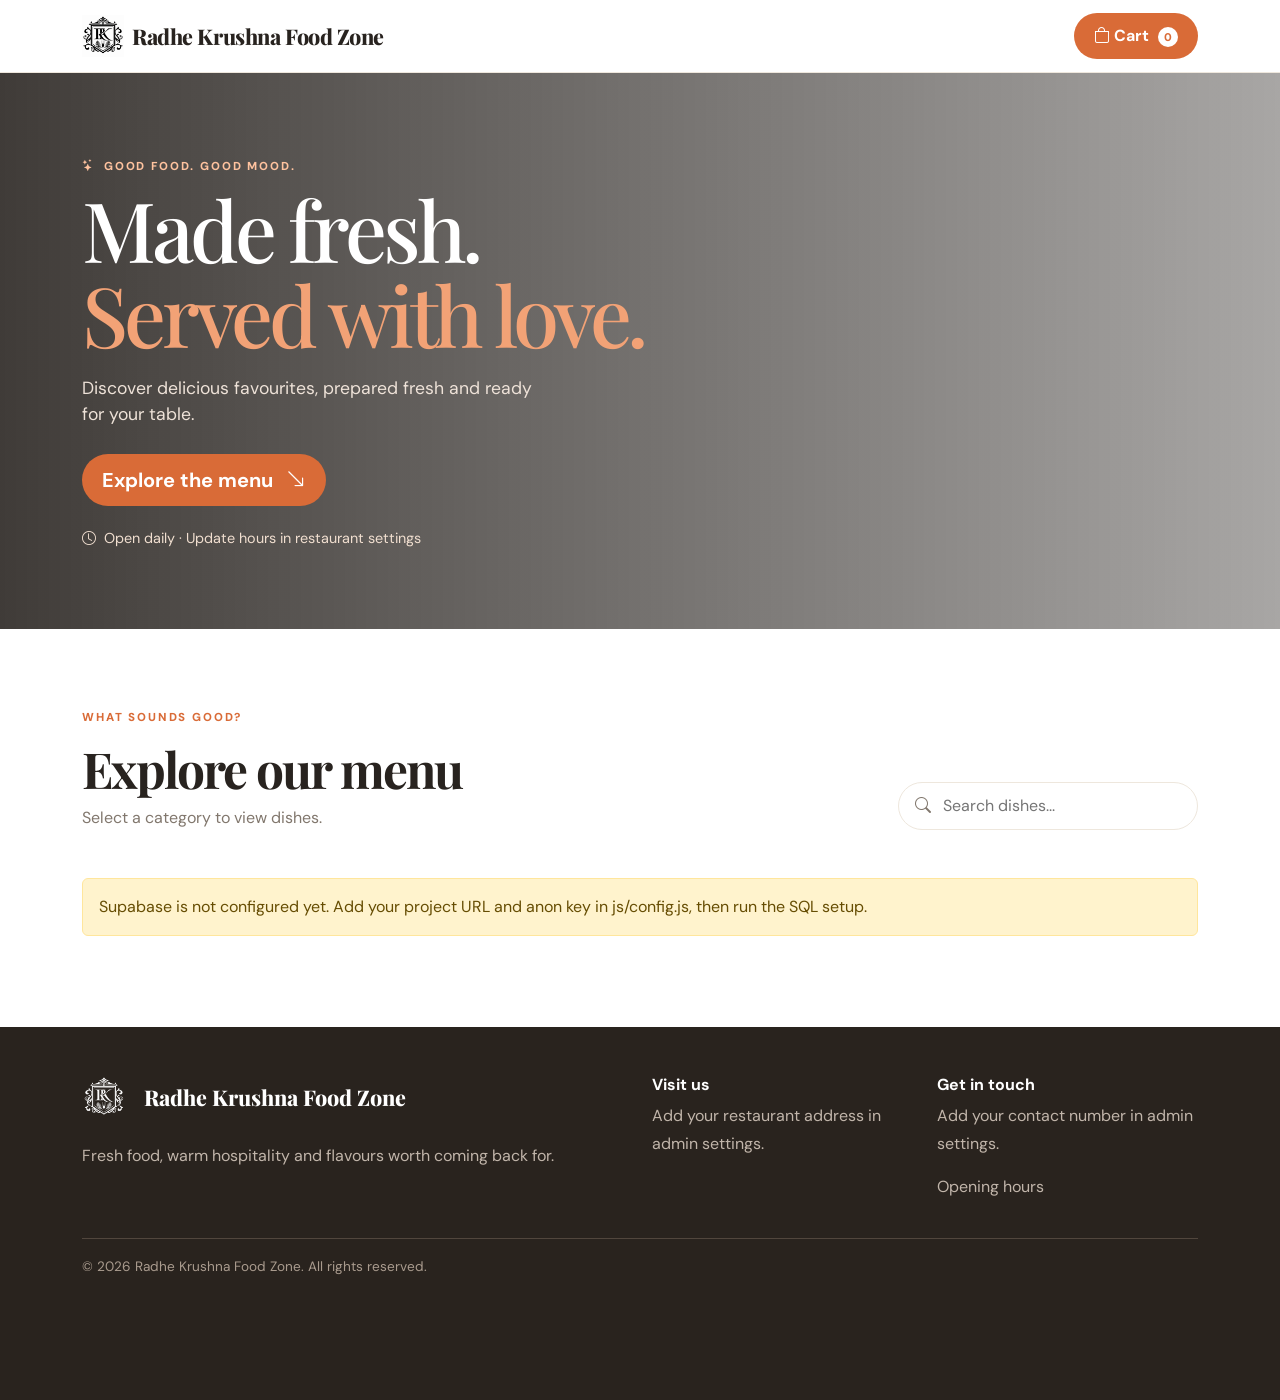
==== index.html @ c12d64ea "Initial project upload" ====
<!doctype html>
<html lang="en">

<head>
  <meta charset="utf-8">
  <meta name="viewport" content="width=device-width, initial-scale=1">
  <meta name="description" content="Explore our menu and order directly through WhatsApp.">
  <title>Restaurant | Fresh food, made with love</title>
  <link href="https://cdn.jsdelivr.net/npm/bootstrap@5.3.3/dist/css/bootstrap.min.css" rel="stylesheet">
  <link href="https://cdn.jsdelivr.net/npm/bootstrap-icons@1.11.3/font/bootstrap-icons.min.css" rel="stylesheet">
  <link rel="preconnect" href="https://fonts.googleapis.com">
  <link rel="preconnect" href="https://fonts.gstatic.com" crossorigin>
  <link
    href="https://fonts.googleapis.com/css2?family=DM+Sans:wght@400;500;600;700&family=Playfair+Display:wght@600;700;800&display=swap"
    rel="stylesheet">
  <link rel="stylesheet" href="css/style.css">
</head>

<body>
  <nav class="navbar sticky-top site-nav">
    <div class="container d-flex align-items-center justify-content-between">
      <a class="navbar-brand brand d-flex align-items-center gap-2 m-0" href="#">
        <img src="img/RK food_logo_black.png" alt="Radhe Krushna Food Zone" class="site-header-logo">
        <span id="restaurantName" class="brand-text">Radhe Krushna Food Zone</span>
      </a>
      <div class="nav-cart-wrap">
        <button class="btn btn-brand position-relative" id="navCartBtn" aria-label="View Cart">
          <i class="bi bi-bag me-1"></i><span class="d-none d-sm-inline">Cart</span> <span class="cart-count"
            id="cartCount">0</span>
        </button>
      </div>
    </div>
  </nav>

  <header class="hero" id="home">
    <div class="container">
      <div class="hero-copy">
        <span class="eyebrow"><i class="bi bi-stars me-2"></i>GOOD FOOD. GOOD MOOD.</span>
        <h1>Made fresh.<br><em>Served with love.</em></h1>
        <p>Discover delicious favourites, prepared fresh and ready for your table.</p>
        <a class="btn btn-brand btn-lg" href="#menu">Explore the menu <i class="bi bi-arrow-down-right ms-2"></i></a>
        <div class="hero-note"><i class="bi bi-clock me-2"></i><span id="openingHours">Open daily · Update hours
            in restaurant settings</span></div>
      </div>
    </div>
  </header>

  <main>
    <section class="section-space" id="menu">
      <div class="container">
        <div class="section-heading">
          <div><span class="eyebrow">WHAT SOUNDS GOOD?</span>
            <h2 id="menuSectionTitle">Explore our menu</h2>
            <p id="menuSectionSubtitle">Select a category to view dishes.</p>
          </div>
          <div class="menu-search"><i class="bi bi-search"></i><input id="searchInput" type="search"
              placeholder="Search dishes..." aria-label="Search dishes"></div>
        </div>
        <div id="discountBanner" class="discount-banner d-none mb-3"><i class="bi bi-tag-fill me-2"></i><span
            id="discountBannerText"></span></div>

        <!-- VIEW 1: LANDING PAGE MAIN CATEGORY CARDS -->
        <div id="mainCategoriesView">
          <div class="row g-3 g-md-4 mt-1" id="categoryCardsGrid">
            <div class="col-12 text-center py-5">
              <div class="spinner-border text-warning"></div>
              <p class="mt-3 text-muted">Loading delicious categories...</p>
            </div>
          </div>
        </div>

        <!-- VIEW 2: CATEGORY ITEMS & SUB-CATEGORIES -->
        <div id="categoryItemsView" class="d-none">
          <div class="d-flex align-items-center justify-content-between mb-3 pb-2 border-bottom flex-wrap gap-2">
            <button class="btn btn-outline-dark btn-sm rounded-pill px-3 fw-bold" id="backToCategoriesBtn">
              <i class="bi bi-arrow-left me-1"></i>All Categories
            </button>
            <div class="d-flex align-items-center gap-2">
              <span class="badge bg-orange text-white fs-6 py-1 px-3 rounded-pill"
                id="activeCategoryBadge">Category</span>
              <span class="small text-muted" id="activeCategoryItemCount"></span>
            </div>
          </div>

          <!-- Sub-Category Filter Chips -->
          <div class="sub-filter-row mb-3 d-none" id="subCategoryFilters"></div>

          <!-- Dishes Grid -->
          <div class="row g-3 g-md-4 mt-1" id="menuGrid"></div>

          <!-- Empty State -->
          <div id="menuEmpty" class="empty-state d-none">
            <i class="bi bi-search"></i>
            <h3>No dishes found</h3>
            <p>Try another search or select a different category.</p>
            <button class="btn btn-outline-brand btn-sm mt-2" id="emptyBackBtn">
              <i class="bi bi-arrow-left me-1"></i>Back to Categories
            </button>
          </div>
        </div>

        <div id="menuError" class="alert alert-warning d-none mt-4">Menu could not be loaded. Please check the
          Supabase setup and refresh.</div>
      </div>
    </section>
  </main>

  <footer id="contact" class="site-footer">
    <div class="container py-5">
      <div class="row g-4">
        <div class="col-md-6"><a class="navbar-brand brand text-white d-inline-flex align-items-center" href="#"><img
              src="img/RK food_logo_white.png" alt="Radhe Krushna Food Zone" class="footer-logo me-2"><span
              id="footerRestaurantName">Radhe
              Krushna Food Zone</span></a>
          <p class="footer-muted mt-3">Fresh food, warm hospitality and flavours worth coming back for.</p>
        </div>
        <div class="col-md-3">
          <h6>Visit us</h6>
          <p class="footer-muted" id="restaurantAddress">Add your restaurant address in admin settings.</p>
        </div>
        <div class="col-md-3">
          <h6>Get in touch</h6>
          <p class="footer-muted" id="restaurantPhone">Add your contact number in admin settings.</p>
          <p class="footer-muted" id="restaurantHours">Opening hours</p>
        </div>
      </div>
      <div class="footer-bottom">© <span id="year"></span> <span id="footerNameBottom">Radhe Krushna Food Zone</span>.
        All rights
        reserved.</div>
    </div>
  </footer>

  <div class="mobile-cart-bar d-none" id="mobileCartBar">
    <div><strong id="mobileCartItems">0 items</strong><small id="mobileCartTotal">₹0</small></div><button
      class="btn btn-brand" id="mobileCartBtn">View cart <i class="bi bi-arrow-right ms-2"></i></button>
  </div>

  <div class="offcanvas offcanvas-end cart-panel" tabindex="-1" id="cartCanvas" aria-labelledby="cartTitle">
    <div class="offcanvas-header">
      <div><span class="eyebrow">YOUR SELECTION</span>
        <h5 class="offcanvas-title" id="cartTitle">Your cart</h5>
      </div><button type="button" class="btn-close" data-bs-dismiss="offcanvas" aria-label="Close"></button>
    </div>
    <div class="offcanvas-body d-flex flex-column">
      <div id="cartItems" class="flex-grow-1"></div>
      <div class="cart-summary">
        <div class="d-flex justify-content-between mb-2"><span>Subtotal</span><strong id="cartSubtotal">₹0</strong>
        </div>
        <div class="d-flex justify-content-between text-success mb-2 d-none" id="cartDiscountRow"><span
            id="cartDiscountLabel">Discount</span><strong id="cartDiscount">-₹0</strong></div>
        <div class="d-flex justify-content-between mb-3"><span>Delivery</span><strong id="cartDelivery">₹0</strong>
        </div>
        <div class="d-flex justify-content-between cart-total"><span>Total</span><strong id="cartTotal">₹0</strong>
        </div>
        <div id="cartDiscountNote" class="small text-success mt-1 d-none"></div>
        <button class="btn btn-brand w-100 mt-3" id="checkoutBtn">Continue to checkout <i
            class="bi bi-arrow-right ms-2"></i></button>
        <small class="text-muted d-block mt-2">Final order is sent to the restaurant through WhatsApp.</small>
      </div>
    </div>
  </div>

  <div class="modal fade" id="checkoutModal" tabindex="-1" aria-hidden="true">
    <div class="modal-dialog modal-dialog-centered modal-lg modal-dialog-scrollable">
      <div class="modal-content checkout-modal">
        <div class="modal-header">
          <div><span class="eyebrow">ALMOST THERE</span>
            <h5 class="modal-title">Your delivery details</h5>
          </div><button type="button" class="btn-close" data-bs-dismiss="modal" aria-label="Close"></button>
        </div>
        <div class="modal-body">
          <form id="checkoutForm" novalidate>
            <div class="row g-3">
              <div class="col-md-6"><label class="form-label" for="customerName">Full name *</label><input
                  class="form-control" id="customerName" required maxlength="80" autocomplete="name">
                <div class="invalid-feedback">Enter your name.</div>
              </div>
              <div class="col-md-6"><label class="form-label" for="customerPhone">Mobile number *</label><input
                  class="form-control" id="customerPhone" required inputmode="numeric" maxlength="10"
                  pattern="[6-9][0-9]{9}" autocomplete="tel">
                <div class="invalid-feedback">Enter a valid 10-digit Indian mobile number.</div>
              </div>
              <div class="col-12"><label class="form-label" for="customerAddress">Complete delivery address
                  *</label><textarea class="form-control" id="customerAddress" rows="2" required maxlength="400"
                  autocomplete="street-address"></textarea>
                <div class="invalid-feedback">Enter your delivery address.</div>
              </div>
              <div class="col-md-6"><label class="form-label" for="customerArea">Area / locality</label><input
                  class="form-control" id="customerArea" maxlength="100"></div>
              <div class="col-md-6"><label class="form-label" for="customerCity">City</label><input class="form-control"
                  id="customerCity" maxlength="80"></div>
              <div class="col-12"><label class="form-label" for="customerNotes">Order notes
                  (optional)</label><textarea class="form-control" id="customerNotes" rows="2" maxlength="300"
                  placeholder="Less spicy, no onions..."></textarea></div>
            </div>
            <div class="checkout-disclaimer mt-4"><i class="bi bi-shield-check me-2"></i>Your details and order
              summary will be transferred to the restaurant's WhatsApp chat. You must press Send in WhatsApp to
              submit the order.</div>

            <!-- BOLD COD AVAILABLE BANNER -->
            <div class="cod-banner my-3 p-3 rounded-3 text-center">
              <i class="bi bi-cash-stack me-2 fs-5"></i>
              <strong class="d-inline-block fs-6">CASH ON DELIVERY (COD) IS AVAILABLE!</strong>
              <div class="small mt-1 text-muted">You can pay with cash or scan QR when your order is delivered.</div>
            </div>

            <!-- PAYMENT QR CODE BOX -->
            <div class="payment-qr-card my-3 p-3 text-center border rounded-3 bg-light" id="paymentQrBox">
              <div class="fw-bold mb-1 text-dark"><i class="bi bi-qr-code-scan me-1 text-orange"></i>Pay Online via UPI
                QR Code</div>
              <div class="small text-muted mb-2">Google Pay · PhonePe · Paytm · BHIM · Any UPI App</div>
              <div class="qr-wrapper d-inline-block p-2 bg-white rounded-3 shadow-sm border mb-2">
                <img id="checkoutQrImg" src="" alt="UPI Payment QR Code"
                  style="width: 160px; height: 160px; object-fit: contain;">
              </div>
              <div class="small text-muted">UPI ID: <strong id="checkoutUpiIdText"></strong></div>
              <div class="small fw-bold text-success mt-1" id="checkoutQrAmount"></div>
            </div>

            <div class="order-review mt-4" id="checkoutReview"></div>
            <button class="btn btn-brand w-100 mt-4" type="submit"><i class="bi bi-whatsapp me-2"></i>Continue to
              WhatsApp</button>
          </form>
        </div>
      </div>
    </div>
  </div>
  <div class="toast-container position-fixed bottom-0 end-0 p-3" id="siteToastContainer">
    <div id="siteToast" class="toast" role="status">
      <div class="toast-body"><i class="bi bi-check-circle-fill text-success me-2"></i><span id="toastMessage">Added to
          cart</span></div>
    </div>
  </div>

  <script src="https://cdn.jsdelivr.net/npm/@supabase/supabase-js@2"></script>
  <script src="https://cdn.jsdelivr.net/npm/bootstrap@5.3.3/dist/js/bootstrap.bundle.min.js"></script>
  <script src="js/config.js"></script>
  <script src="js/store.js"></script>
</body>

</html>
---- css/style.css ----
:root {
  --ink: #28231f;
  --muted: #81776d;
  --cream: #faf7f1;
  --paper: #fff;
  --orange: #d96b37;
  --orange-dark: #b95326;
  --line: #eee7dd;
  --green: #287a45;
}

* {
  box-sizing: border-box;
}

body {
  font-family: "DM Sans", sans-serif;
  color: var(--ink);
  background: #fff;
}

h1,
h2,
h3,
.brand {
  font-family: "Playfair Display", serif;
}

h2 {
  font-size: clamp(2rem, 4vw, 3.1rem);
  font-weight: 700;
  letter-spacing: -.04em;
}

/* Site Navigation */
.site-nav {
  background: rgba(255, 255, 255, .96);
  backdrop-filter: blur(14px);
  border-bottom: 1px solid var(--line);
  padding: 10px 0;
}

.brand {
  font-size: 1.35rem;
  font-weight: 800;
  display: flex;
  align-items: center;
  gap: 10px;
  text-decoration: none;
  color: var(--ink);
}

.brand:hover {
  color: var(--ink);
}

.site-header-logo {
  height: 42px;
  width: auto;
  max-width: 130px;
  object-fit: contain;
  display: inline-block;
}

.brand-text {
  font-family: "Playfair Display", serif;
  font-weight: 800;
  font-size: 1.35rem;
  color: var(--ink);
  letter-spacing: -0.02em;
  white-space: nowrap;
}

.footer-logo {
  height: 44px;
  width: auto;
  max-width: 140px;
  object-fit: contain;
  display: inline-block;
}

.btn-brand {
  background: var(--orange);
  color: white;
  border: 0;
  border-radius: 999px;
  padding: 11px 20px;
  font-weight: 700;
  transition: .2s;
}

.btn-brand:hover {
  background: var(--orange-dark);
  color: white;
  transform: translateY(-1px);
}

.cart-count {
  display: inline-grid;
  place-items: center;
  background: #fff;
  color: var(--orange);
  font-size: .7rem;
  font-weight: 800;
  border-radius: 50%;
  width: 20px;
  height: 20px;
  margin-left: 5px;
}

/* Hero */
.hero {
  min-height: 520px;
  display: flex;
  align-items: center;
  background: linear-gradient(90deg, rgba(27, 22, 18, .84), rgba(27, 22, 18, .38)), url("https://images.unsplash.com/photo-1517248135467-4c7edcad34c4?auto=format&fit=crop&w=2000&q=90") center/cover;
  color: white;
}

.hero-copy {
  max-width: 620px;
  padding: 80px 0;
}

.eyebrow {
  font-size: .72rem;
  letter-spacing: .16em;
  font-weight: 800;
  color: var(--orange);
  display: inline-block;
  margin-bottom: 12px;
}

.hero .eyebrow {
  color: #ffc39f;
}

.hero h1 {
  font-size: clamp(3rem, 6.5vw, 5.5rem);
  line-height: 1.02;
  letter-spacing: -.05em;
  margin-bottom: 18px;
}

.hero h1 em {
  color: #f2a276;
  font-style: normal;
}

.hero-copy p {
  color: #eee2d8;
  font-size: 1.1rem;
  max-width: 450px;
  margin-bottom: 26px;
}

.hero-note {
  margin-top: 22px;
  color: #f1dfd0;
  font-size: .9rem;
}

/* Menu Section */
.section-space {
  padding: 75px 0;
}

.section-heading {
  display: flex;
  align-items: end;
  justify-content: space-between;
  gap: 25px;
  margin-bottom: 24px;
}

.section-heading p {
  color: var(--muted);
  margin: 0;
}

.menu-search {
  width: min(100%, 300px);
  border: 1px solid var(--line);
  border-radius: 999px;
  padding: 10px 16px;
  display: flex;
  align-items: center;
  gap: 10px;
  color: var(--muted);
}

.menu-search input {
  border: 0;
  outline: 0;
  width: 100%;
  background: transparent;
}

.filter-row {
  display: flex;
  gap: 9px;
  overflow-x: auto;
  padding: 3px 0 8px;
  scrollbar-width: thin;
}

.filter-chip {
  border: 1px solid var(--line);
  background: white;
  border-radius: 999px;
  padding: 8px 16px;
  white-space: nowrap;
  color: #665d54;
  font-size: .88rem;
  font-weight: 600;
}

.filter-chip.active,
.filter-chip:hover {
  background: var(--ink);
  color: white;
  border-color: var(--ink);
}

/* =====================================
   MAIN CATEGORY CARDS (LANDING PAGE)
   ===================================== */
.category-card {
  background: #ffffff;
  border: 1px solid var(--line);
  border-radius: 16px;
  overflow: hidden;
  box-shadow: 0 3px 12px rgba(40, 30, 20, 0.05);
  cursor: pointer;
  transition: all 0.25s cubic-bezier(0.16, 1, 0.3, 1);
  display: flex;
  flex-direction: column;
  height: 100%;
}

.category-card:hover {
  transform: translateY(-4px);
  border-color: var(--orange);
  box-shadow: 0 8px 24px rgba(217, 107, 55, 0.18);
}

.category-card:active {
  transform: scale(0.98);
}

.category-card-img-wrap {
  position: relative;
  width: 100%;
  height: 140px;
  overflow: hidden;
  background: #f4eee5;
}

.category-card-img-wrap img {
  width: 100%;
  height: 100%;
  object-fit: cover;
  transition: transform 0.4s ease;
}

.category-card:hover .category-card-img-wrap img {
  transform: scale(1.06);
}

.category-card-badge {
  position: absolute;
  top: 10px;
  right: 10px;
  background: rgba(35, 28, 22, 0.82);
  backdrop-filter: blur(4px);
  color: #ffffff;
  font-size: 0.7rem;
  font-weight: 700;
  padding: 3px 9px;
  border-radius: 20px;
  letter-spacing: 0.02em;
}

.category-card-body {
  padding: 13px 15px;
  display: flex;
  flex-direction: column;
  flex: 1;
  justify-content: space-between;
}

.category-card-title {
  font-family: "Playfair Display", serif;
  font-size: 1.12rem;
  font-weight: 700;
  color: var(--ink);
  margin: 0 0 4px;
  line-height: 1.25;
}

.category-card-subs {
  font-size: 0.76rem;
  color: var(--muted);
  line-height: 1.35;
  margin-bottom: 10px;
  display: -webkit-box;
  -webkit-line-clamp: 2;
  -webkit-box-orient: vertical;
  overflow: hidden;
}

.category-card-action {
  display: flex;
  align-items: center;
  justify-content: space-between;
  color: var(--orange);
  font-weight: 700;
  font-size: 0.82rem;
  margin-top: auto;
}

.category-card:hover .category-card-action {
  color: var(--orange-dark);
}

@media (max-width: 767px) {
  .category-card-img-wrap {
    height: 110px;
  }

  .category-card-title {
    font-size: 0.95rem;
  }

  .category-card-subs {
    font-size: 0.7rem;
    margin-bottom: 6px;
  }

  .category-card-body {
    padding: 10px 12px;
  }

  .category-card-action {
    font-size: 0.75rem;
  }
}

.veg-dot {
  display: inline-block;
  width: 9px;
  height: 9px;
  border: 1px solid var(--green);
  margin-right: 7px;
  position: relative;
}

.veg-dot:after {
  content: "";
  position: absolute;
  background: var(--green);
  width: 5px;
  height: 5px;
  border-radius: 50%;
  top: 1px;
  left: 1px;
}

/* Food Cards (Desktop / Default) */
.food-card {
  border: 1px solid var(--line);
  border-radius: 16px;
  overflow: hidden;
  background: white;
  transition: .22s ease;
  box-shadow: 0 4px 16px rgba(40, 30, 20, .04);
  display: flex;
  flex-direction: column;
  height: 100%;
}

.food-card:hover {
  transform: translateY(-3px);
  box-shadow: 0 12px 26px rgba(40, 30, 20, .09);
}

.food-image-wrap {
  height: 165px;
  position: relative;
  background: #f4eee5;
  overflow: hidden;
}

.food-image-wrap img {
  width: 100%;
  height: 100%;
  object-fit: cover;
  transition: transform .3s ease;
}

.food-card:hover .food-image-wrap img {
  transform: scale(1.03);
}

.food-badge {
  position: absolute;
  top: 8px;
  left: 8px;
  background: #fff4e8;
  color: #a64e26;
  padding: 3px 8px;
  border-radius: 99px;
  font-size: .65rem;
  font-weight: 800;
}

.food-type {
  position: absolute;
  right: 8px;
  top: 8px;
  background: white;
  border-radius: 99px;
  padding: 3px 8px;
  font-size: .65rem;
  font-weight: 700;
  box-shadow: 0 2px 6px rgba(0, 0, 0, .08);
}

.food-type i {
  display: inline-block;
  width: 7px;
  height: 7px;
  border-radius: 50%;
  margin-right: 5px;
  background: var(--green);
}

.food-card-body {
  padding: 13px 15px;
  display: flex;
  flex-direction: column;
  justify-content: space-between;
  flex: 1;
}

.food-card-info {
  flex: 1;
}

.food-title {
  font-family: "Playfair Display", serif;
  font-size: 1.15rem;
  font-weight: 700;
  margin: 0 0 4px;
  color: var(--ink);
}

.food-desc {
  font-size: .82rem;
  color: var(--muted);
  line-height: 1.4;
  margin: 0 0 10px;
  display: -webkit-box;
  -webkit-line-clamp: 2;
  -webkit-box-orient: vertical;
  overflow: hidden;
}

.food-card-action {
  display: flex;
  align-items: center;
  justify-content: space-between;
  gap: 10px;
  margin-top: auto;
  padding-top: 4px;
}

.food-price {
  font-size: 1.15rem;
  color: var(--orange);
  font-weight: 800;
  white-space: nowrap;
}

/* ORANGE CART BUTTON */
.btn-add {
  background: var(--orange);
  color: #ffffff !important;
  border: 0;
  border-radius: 8px;
  font-weight: 700;
  font-size: .82rem;
  padding: 6px 15px;
  display: inline-flex;
  align-items: center;
  justify-content: center;
  gap: 4px;
  box-shadow: 0 2px 8px rgba(217, 107, 55, 0.28);
  transition: all .2s ease;
  white-space: nowrap;
}

.btn-add:hover {
  background: var(--orange-dark);
  color: #ffffff !important;
  transform: translateY(-1px);
  box-shadow: 0 4px 12px rgba(217, 107, 55, 0.4);
}

.btn-add:active {
  transform: scale(0.96);
}

/* Card Quantity Stepper ([-] 1 [+]) */
.card-action-ctrl {
  display: inline-flex;
  align-items: center;
  justify-content: flex-end;
  min-height: 32px;
}

.card-stepper {
  display: inline-flex;
  align-items: center;
  justify-content: center;
  gap: 6px;
  user-select: none;
  -webkit-user-select: none;
  touch-action: manipulation;
  background: #ffffff;
  padding: 2px;
  border-radius: 8px;
}

.stepper-btn {
  width: 28px;
  height: 28px;
  border: 1.5px solid #ded7ce;
  background: #ffffff;
  border-radius: 7px;
  color: #3d352e;
  font-size: 13px;
  font-weight: 700;
  display: inline-flex;
  align-items: center;
  justify-content: center;
  cursor: pointer;
  padding: 0;
  line-height: 1;
  box-shadow: 0 1px 3px rgba(0, 0, 0, 0.05);
  transition: all 0.16s ease;
}

.stepper-btn i {
  display: flex;
  align-items: center;
  justify-content: center;
  pointer-events: none;
  font-size: 13px;
  font-weight: 700;
}

.stepper-btn:hover {
  border-color: var(--orange);
  color: var(--orange);
  background: #fff9f5;
  box-shadow: 0 2px 6px rgba(217, 107, 55, 0.2);
}

.stepper-btn:active {
  transform: scale(0.92);
  background: #ffede3;
}

.stepper-count {
  min-width: 22px;
  text-align: center;
  font-weight: 800;
  font-size: 0.95rem;
  color: #231f1c;
  line-height: 1;
  padding: 0 2px;
}

.empty-state {
  text-align: center;
  padding: 50px 15px;
  color: var(--muted);
}

.empty-state i {
  font-size: 2.3rem;
}

.empty-state h3 {
  color: var(--ink);
  margin-top: 10px;
}

/* Footer */
.site-footer {
  background: #29231e;
  color: white;
  padding-bottom: 75px;
}

.site-footer h6 {
  font-weight: 700;
}

.footer-muted {
  color: #c1b5aa;
  line-height: 1.7;
}

.footer-bottom {
  border-top: 1px solid #51463d;
  padding-top: 18px;
  margin-top: 22px;
  color: #a99b8e;
  font-size: .85rem;
}

/* Offcanvas Cart */
.cart-panel {
  width: min(100%, 480px) !important;
}

.cart-panel .offcanvas-header {
  padding: 22px 22px 10px;
}

.cart-panel .offcanvas-body {
  padding: 10px 22px 22px;
}

.cart-panel h5 {
  font-family: "Playfair Display", serif;
  font-size: 1.7rem;
}

.cart-item {
  display: flex;
  gap: 12px;
  padding: 14px 0;
  border-bottom: 1px solid var(--line);
}

.cart-item img {
  width: 68px;
  height: 68px;
  object-fit: cover;
  border-radius: 10px;
}

.qty-control {
  display: flex;
  align-items: center;
  gap: 10px;
}

.qty-control button {
  border: 1px solid var(--line);
  background: white;
  border-radius: 7px;
  width: 26px;
  height: 26px;
}

.remove-item {
  border: 0;
  background: none;
  color: #b45b4b;
  margin-top: 8px;
}

.cart-empty {
  text-align: center;
  color: var(--muted);
  padding: 50px 10px;
}

.cart-empty i {
  font-size: 2.5rem;
}

.cart-summary {
  border-top: 1px solid var(--line);
  padding-top: 16px;
}

.cart-total {
  font-size: 1.2rem;
}

.cart-total strong {
  color: var(--orange);
}

/* Modal */
.checkout-modal {
  border: 0;
  border-radius: 18px;
}

.checkout-modal .modal-header,
.checkout-modal .modal-body {
  padding: 22px 24px;
}

.checkout-modal .modal-title {
  font-family: "Playfair Display", serif;
  font-size: 1.7rem;
}

.form-control,
.form-select {
  border-color: #e6ded4;
  border-radius: 10px;
  padding: 10px 12px;
}

.form-control:focus,
.form-select:focus {
  border-color: #e6a17b;
  box-shadow: 0 0 0 .2rem rgba(217, 107, 55, .12);
}

.form-label {
  font-weight: 700;
  font-size: .88rem;
}

.checkout-disclaimer {
  background: #f5f8f3;
  color: #52634f;
  padding: 12px;
  border-radius: 10px;
  font-size: .84rem;
}

.order-review {
  background: var(--cream);
  border-radius: 12px;
  padding: 14px;
}

.mobile-cart-bar {
  position: fixed;
  z-index: 1030;
  bottom: 0;
  left: 0;
  right: 0;
  background: white;
  box-shadow: 0 -5px 25px rgba(30, 20, 10, .12);
  padding: 11px 16px;
  display: flex;
  align-items: center;
  justify-content: space-between;
}

.mobile-cart-bar div {
  display: flex;
  flex-direction: column;
}

.mobile-cart-bar small {
  color: var(--orange);
  font-weight: 700;
}

/* Toast Notification Popup */
.toast-container {
  position: fixed;
  z-index: 1070;
  transition: bottom 0.25s cubic-bezier(0.16, 1, 0.3, 1), transform 0.25s ease;
  pointer-events: none;
}

#siteToast {
  pointer-events: auto;
  border: 0;
  border-radius: 999px;
  background: #241e1a;
  color: #ffffff;
  box-shadow: 0 8px 30px rgba(0, 0, 0, 0.22);
}

#siteToast .toast-body {
  padding: 10px 20px;
  font-size: 0.88rem;
  font-weight: 600;
  display: flex;
  align-items: center;
  color: #ffffff;
  white-space: nowrap;
}

#siteToast .toast-body i {
  color: #4ade80 !important;
  font-size: 1.05rem;
}

@media(min-width: 768px) {
  .toast-container {
    bottom: 24px !important;
    right: 24px !important;
  }

  .toast-container.above-cart-bar,
  body:has(#mobileCartBar:not(.d-none)) .toast-container {
    bottom: 80px !important;
    right: 24px !important;
  }

  .mobile-cart-bar {
    padding: 12px 32px;
  }
}

.btn:focus-visible,
a:focus-visible {
  outline: 3px solid #f2a276;
  outline-offset: 3px;
}

/* Mobile View: Compact Sleek Layout */
@media(max-width: 767px) {
  .site-nav {
    padding: 8px 0;
  }

  .site-header-logo {
    height: 36px;
    max-width: 110px;
  }

  .brand-text {
    font-size: 1.15rem;
  }

  .hero {
    min-height: 440px;
    background-position: 58% center;
  }

  .hero-copy {
    padding: 50px 8px;
  }

  .section-space {
    padding: 42px 0;
  }

  .section-heading {
    display: block;
    margin-bottom: 16px;
  }

  .menu-search {
    margin-top: 12px;
    width: 100%;
  }

  #menuGrid {
    --bs-gutter-y: 10px;
    margin-top: 4px;
  }

  /* Ultra-Compact Blueprint Item Card (Height reduced to ~88px-92px) */
  .food-card {
    display: flex;
    flex-direction: row;
    align-items: stretch;
    height: 90px;
    min-height: 90px;
    max-height: 90px;
    border-radius: 12px;
    border: 1px solid var(--line);
    box-shadow: 0 2px 8px rgba(40, 30, 20, .04);
    transition: none;
    overflow: hidden;
    background: white;
  }

  .food-card:hover {
    transform: none;
  }

  .food-image-wrap {
    flex: 0 0 90px;
    width: 90px;
    min-width: 90px;
    max-width: 90px;
    height: 90px;
    position: relative;
    border-radius: 12px 0 0 12px;
  }

  .food-image-wrap img {
    width: 100%;
    height: 100%;
    object-fit: cover;
  }

  .food-badge {
    top: 5px;
    left: 5px;
    padding: 2px 5px;
    font-size: .56rem;
  }

  .food-type {
    top: 5px;
    right: 5px;
    padding: 2px 5px;
    font-size: .58rem;
  }

  .food-card-body {
    flex: 1 1 auto;
    min-width: 0;
    padding: 7px 10px;
    display: flex;
    flex-direction: column;
    justify-content: space-between;
  }

  .food-card-info {
    min-width: 0;
    overflow: hidden;
  }

  .food-title {
    font-size: 0.92rem;
    font-weight: 700;
    margin: 0;
    line-height: 1.2;
    white-space: nowrap;
    overflow: hidden;
    text-overflow: ellipsis;
    color: var(--ink);
  }

  .food-desc {
    font-size: 0.72rem;
    line-height: 1.25;
    margin: 0;
    color: var(--muted);
    white-space: nowrap;
    overflow: hidden;
    text-overflow: ellipsis;
    min-height: 0;
  }

  .food-card-action {
    display: flex;
    align-items: center;
    justify-content: space-between;
    gap: 6px;
    margin-top: auto;
    padding-top: 2px;
  }

  .food-price {
    font-size: 0.98rem;
    font-weight: 800;
    color: var(--orange);
    line-height: 1;
  }

  /* Vibrant Orange Cart Button on Mobile */
  .btn-add {
    background: var(--orange);
    color: #ffffff !important;
    border: 0;
    border-radius: 6px;
    padding: 4px 11px;
    font-size: 0.74rem;
    font-weight: 700;
    box-shadow: 0 2px 6px rgba(217, 107, 55, 0.25);
    white-space: nowrap;
    line-height: 1.2;
  }

  .btn-add:active {
    background: var(--orange-dark);
    transform: scale(0.96);
  }

  .card-action-ctrl {
    min-height: 28px;
  }

  .card-stepper {
    gap: 4px;
    padding: 1px;
  }

  .stepper-btn {
    width: 25px;
    height: 25px;
    border-width: 1.2px;
    border-radius: 6px;
    font-size: 11px;
  }

  .stepper-btn i {
    font-size: 11px;
  }

  .stepper-count {
    min-width: 18px;
    font-size: 0.86rem;
    padding: 0 1px;
  }

  .site-footer {
    padding-bottom: 65px;
  }

  .mobile-cart-bar {
    padding-bottom: max(12px, env(safe-area-inset-bottom));
  }

  /* Position toast popup cleanly above mobile cart bar */
  .toast-container {
    bottom: 20px !important;
    left: 50% !important;
    right: auto !important;
    transform: translateX(-50%) !important;
    padding: 0 !important;
    width: max-content !important;
    max-width: 90vw !important;
  }

  .toast-container.above-cart-bar,
  body:has(#mobileCartBar:not(.d-none)) .toast-container {
    bottom: calc(75px + env(safe-area-inset-bottom, 0px)) !important;
  }

  .checkout-modal .modal-header,
  .checkout-modal .modal-body {
    padding: 18px;
  }
}

/* Portion Selector (Full / Half) */
.portion-selector {
  display: inline-flex;
  align-items: center;
  background: #f4eee7;
  border-radius: 6px;
  padding: 2px;
  gap: 2px;
  margin-bottom: 4px;
  width: fit-content;
}

.portion-pill {
  border: 0;
  background: transparent;
  color: #6e6459;
  font-size: 0.72rem;
  font-weight: 700;
  padding: 2px 8px;
  border-radius: 4px;
  line-height: 1.25;
  cursor: pointer;
  transition: all 0.15s ease;
}

.portion-pill.active {
  background: #ffffff;
  color: var(--orange-dark);
  box-shadow: 0 1px 4px rgba(0, 0, 0, 0.12);
}

@media(max-width: 767px) {
  .portion-selector {
    margin-bottom: 2px;
    padding: 1.5px;
  }

  .portion-pill {
    font-size: 0.65rem;
    padding: 1.5px 6px;
  }
}

/* Discount Banner */
.discount-banner {
  background: linear-gradient(135deg, #fff7eb, #feecdc);
  border: 1px dashed var(--orange);
  color: #a74516;
  padding: 9px 15px;
  border-radius: 12px;
  font-size: 0.88rem;
  font-weight: 600;
  display: flex;
  align-items: center;
}

/* COD & Payment QR */
.cod-banner {
  background: #f0fdf4;
  border: 1.5px solid #86efac;
  color: #14532d;
}

.cod-banner strong {
  letter-spacing: 0.02em;
  color: #166534;
}

.payment-qr-card {
  background: #faf7f2 !important;
  border-color: #eedecf !important;
}

.qr-wrapper img {
  max-width: 100%;
}

/* Sub-Category Filter Chips */
.sub-filter-row {
  display: flex;
  gap: 8px;
  overflow-x: auto;
  padding: 4px 2px 10px 2px;
  -webkit-overflow-scrolling: touch;
  scrollbar-width: thin;
}

.sub-filter-row::-webkit-scrollbar {
  height: 4px;
}

.sub-filter-row::-webkit-scrollbar-thumb {
  background: #e2d9cd;
  border-radius: 4px;
}

.sub-filter-chip {
  flex-shrink: 0;
  border: 1px solid var(--line);
  background: #ffffff;
  color: #5d5348;
  padding: 6px 14px;
  border-radius: 20px;
  font-size: 0.82rem;
  font-weight: 600;
  cursor: pointer;
  transition: all 0.18s ease;
  white-space: nowrap;
}

.sub-filter-chip:hover {
  border-color: var(--orange);
  color: var(--orange-dark);
}

.sub-filter-chip.active {
  background: var(--orange);
  color: #ffffff;
  border-color: var(--orange);
  box-shadow: 0 2px 8px rgba(224, 90, 43, 0.25);
}

.bg-orange {
  background-color: var(--orange) !important;
}

.btn-outline-brand {
  border: 1px solid var(--orange);
  color: var(--orange);
  background: transparent;
  font-weight: 600;
}

.btn-outline-brand:hover {
  background: var(--orange);
  color: #ffffff;
}
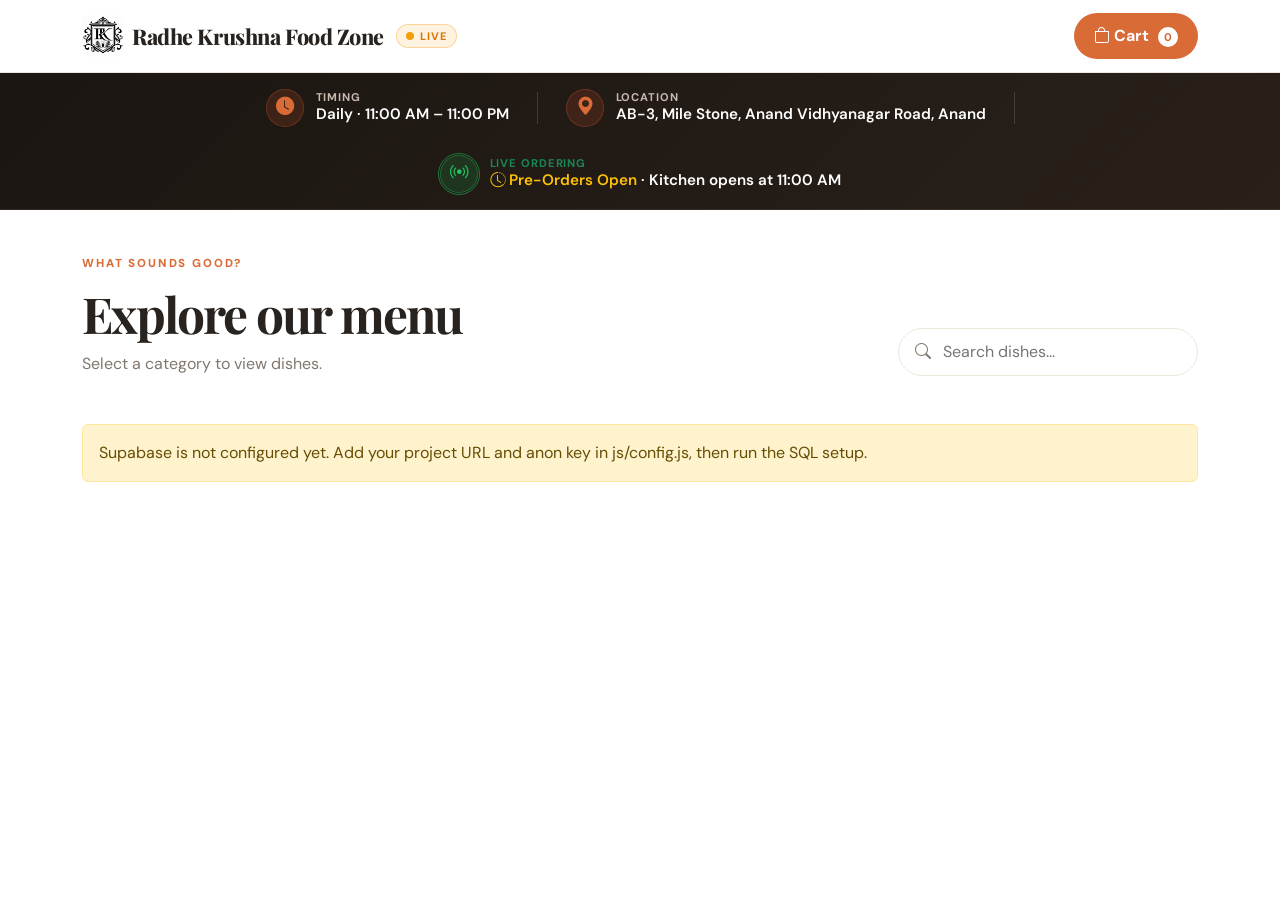
==== commit 47aea30b: "feat: live ordering status, remove footer, dynamic real-time sync, category images, and GitHub Pages" ====
--- a/index.html
+++ b/index.html
@@ -19,10 +19,16 @@
 <body>
   <nav class="navbar sticky-top site-nav">
     <div class="container d-flex align-items-center justify-content-between">
-      <a class="navbar-brand brand d-flex align-items-center gap-2 m-0" href="#">
-        <img src="img/RK food_logo_black.png" alt="Radhe Krushna Food Zone" class="site-header-logo">
-        <span id="restaurantName" class="brand-text">Radhe Krushna Food Zone</span>
-      </a>
+      <div class="d-flex align-items-center gap-2">
+        <a class="navbar-brand brand d-flex align-items-center gap-2 m-0" href="#">
+          <img src="img/RK food_logo_black.png" alt="Radhe Krushna Food Zone" class="site-header-logo">
+          <span id="restaurantName" class="brand-text">Radhe Krushna Food Zone</span>
+        </a>
+        <div class="live-pill ms-1" title="Accepting online WhatsApp orders">
+          <span class="live-pulse-dot"></span>
+          <span class="live-text">LIVE</span>
+        </div>
+      </div>
       <div class="nav-cart-wrap">
         <button class="btn btn-brand position-relative" id="navCartBtn" aria-label="View Cart">
           <i class="bi bi-bag me-1"></i><span class="d-none d-sm-inline">Cart</span> <span class="cart-count"
@@ -34,13 +40,33 @@
 
   <header class="hero" id="home">
     <div class="container">
-      <div class="hero-copy">
-        <span class="eyebrow"><i class="bi bi-stars me-2"></i>GOOD FOOD. GOOD MOOD.</span>
-        <h1>Made fresh.<br><em>Served with love.</em></h1>
-        <p>Discover delicious favourites, prepared fresh and ready for your table.</p>
-        <a class="btn btn-brand btn-lg" href="#menu">Explore the menu <i class="bi bi-arrow-down-right ms-2"></i></a>
-        <div class="hero-note"><i class="bi bi-clock me-2"></i><span id="openingHours">Open daily · Update hours
-            in restaurant settings</span></div>
+      <div class="hero-info-bar">
+        <div class="hero-info-item">
+          <div class="hero-info-icon"><i class="bi bi-clock-fill"></i></div>
+          <div class="hero-info-text">
+            <span class="hero-info-label">Timing</span>
+            <strong id="openingHours">Daily · 11:00 AM – 11:00 PM</strong>
+          </div>
+        </div>
+        <div class="hero-info-divider d-none d-md-block"></div>
+        <div class="hero-info-item">
+          <div class="hero-info-icon"><i class="bi bi-geo-alt-fill"></i></div>
+          <div class="hero-info-text">
+            <span class="hero-info-label">Location</span>
+            <strong id="heroAddress">AB-3, Mile Stone, Anand Vidhyanagar Road, Anand</strong>
+          </div>
+        </div>
+        <div class="hero-info-divider d-none d-lg-block"></div>
+        <div class="hero-info-item hero-info-live">
+          <div class="hero-info-icon hero-info-live-icon">
+            <span class="live-radar-wave"></span>
+            <i class="bi bi-broadcast"></i>
+          </div>
+          <div class="hero-info-text">
+            <span class="hero-info-label text-success">Live Ordering</span>
+            <strong id="liveStatusText" class="live-status-highlight"><span class="text-success"><i class="bi bi-circle-fill live-dot-inline me-1"></i>Accepting Orders Live</span> · Instant WhatsApp Dispatch</strong>
+          </div>
+        </div>
       </div>
     </div>
   </header>
@@ -105,31 +131,6 @@
     </section>
   </main>
 
-  <footer id="contact" class="site-footer">
-    <div class="container py-5">
-      <div class="row g-4">
-        <div class="col-md-6"><a class="navbar-brand brand text-white d-inline-flex align-items-center" href="#"><img
-              src="img/RK food_logo_white.png" alt="Radhe Krushna Food Zone" class="footer-logo me-2"><span
-              id="footerRestaurantName">Radhe
-              Krushna Food Zone</span></a>
-          <p class="footer-muted mt-3">Fresh food, warm hospitality and flavours worth coming back for.</p>
-        </div>
-        <div class="col-md-3">
-          <h6>Visit us</h6>
-          <p class="footer-muted" id="restaurantAddress">Add your restaurant address in admin settings.</p>
-        </div>
-        <div class="col-md-3">
-          <h6>Get in touch</h6>
-          <p class="footer-muted" id="restaurantPhone">Add your contact number in admin settings.</p>
-          <p class="footer-muted" id="restaurantHours">Opening hours</p>
-        </div>
-      </div>
-      <div class="footer-bottom">© <span id="year"></span> <span id="footerNameBottom">Radhe Krushna Food Zone</span>.
-        All rights
-        reserved.</div>
-    </div>
-  </footer>
-
   <div class="mobile-cart-bar d-none" id="mobileCartBar">
     <div><strong id="mobileCartItems">0 items</strong><small id="mobileCartTotal">₹0</small></div><button
       class="btn btn-brand" id="mobileCartBtn">View cart <i class="bi bi-arrow-right ms-2"></i></button>
--- a/css/style.css
+++ b/css/style.css
@@ -106,20 +106,181 @@
   width: 20px;
   height: 20px;
   margin-left: 5px;
-}
-
-/* Hero */
+  transition: transform 0.2s cubic-bezier(0.175, 0.885, 0.32, 1.275);
+}
+
+.cart-count.cart-bump {
+  animation: cartCountBump 0.35s cubic-bezier(0.175, 0.885, 0.32, 1.275);
+}
+
+@keyframes cartCountBump {
+  0% { transform: scale(1); }
+  50% { transform: scale(1.45); }
+  100% { transform: scale(1); }
+}
+
+/* Live Status Badge in Nav */
+.live-pill {
+  display: inline-flex;
+  align-items: center;
+  gap: 6px;
+  background: rgba(34, 197, 94, 0.12);
+  border: 1px solid rgba(34, 197, 94, 0.35);
+  color: #16a34a;
+  font-size: 0.68rem;
+  font-weight: 800;
+  letter-spacing: 0.08em;
+  padding: 3px 9px;
+  border-radius: 999px;
+  user-select: none;
+  transition: all 0.2s ease;
+}
+
+.live-pill.closed {
+  background: rgba(245, 158, 11, 0.12);
+  border-color: rgba(245, 158, 11, 0.35);
+  color: #d97706;
+}
+
+.live-pulse-dot {
+  width: 8px;
+  height: 8px;
+  background-color: #22c55e;
+  border-radius: 50%;
+  position: relative;
+  box-shadow: 0 0 0 0 rgba(34, 197, 94, 0.7);
+  animation: livePulseAnim 1.8s infinite cubic-bezier(0.66, 0, 0, 1);
+}
+
+.live-pill.closed .live-pulse-dot {
+  background-color: #f59e0b;
+  box-shadow: 0 0 0 0 rgba(245, 158, 11, 0.7);
+  animation: livePulseAmberAnim 1.8s infinite cubic-bezier(0.66, 0, 0, 1);
+}
+
+@keyframes livePulseAnim {
+  0% {
+    box-shadow: 0 0 0 0 rgba(34, 197, 94, 0.75);
+  }
+  70% {
+    box-shadow: 0 0 0 8px rgba(34, 197, 94, 0);
+  }
+  100% {
+    box-shadow: 0 0 0 0 rgba(34, 197, 94, 0);
+  }
+}
+
+@keyframes livePulseAmberAnim {
+  0% {
+    box-shadow: 0 0 0 0 rgba(245, 158, 11, 0.75);
+  }
+  70% {
+    box-shadow: 0 0 0 8px rgba(245, 158, 11, 0);
+  }
+  100% {
+    box-shadow: 0 0 0 0 rgba(245, 158, 11, 0);
+  }
+}
+
+/* Hero Info Bar (Time & Location & Live Status) */
 .hero {
-  min-height: 520px;
-  display: flex;
-  align-items: center;
-  background: linear-gradient(90deg, rgba(27, 22, 18, .84), rgba(27, 22, 18, .38)), url("https://images.unsplash.com/photo-1517248135467-4c7edcad34c4?auto=format&fit=crop&w=2000&q=90") center/cover;
+  min-height: auto;
+  background: linear-gradient(135deg, #1b1612 0%, #292019 100%);
   color: white;
-}
-
-.hero-copy {
-  max-width: 620px;
-  padding: 80px 0;
+  padding: 16px 0;
+  border-bottom: 1px solid rgba(255, 255, 255, 0.08);
+}
+
+.hero-info-bar {
+  display: flex;
+  align-items: center;
+  justify-content: center;
+  gap: 28px;
+  flex-wrap: wrap;
+}
+
+.hero-info-item {
+  display: flex;
+  align-items: center;
+  gap: 12px;
+}
+
+.hero-info-icon {
+  width: 38px;
+  height: 38px;
+  border-radius: 50%;
+  background: rgba(224, 90, 43, 0.16);
+  color: var(--orange);
+  display: flex;
+  align-items: center;
+  justify-content: center;
+  font-size: 1.15rem;
+  flex-shrink: 0;
+  border: 1px solid rgba(224, 90, 43, 0.28);
+}
+
+.hero-info-live-icon {
+  position: relative;
+  background: rgba(34, 197, 94, 0.16) !important;
+  color: #22c55e !important;
+  border-color: rgba(34, 197, 94, 0.35) !important;
+}
+
+.live-radar-wave {
+  position: absolute;
+  inset: -3px;
+  border-radius: 50%;
+  border: 1.5px solid rgba(34, 197, 94, 0.55);
+  animation: radarWave 2s infinite linear;
+}
+
+@keyframes radarWave {
+  0% {
+    transform: scale(0.92);
+    opacity: 0.9;
+  }
+  100% {
+    transform: scale(1.45);
+    opacity: 0;
+  }
+}
+
+.live-dot-inline {
+  font-size: 0.55rem;
+  vertical-align: middle;
+  animation: liveBlink 1.4s infinite;
+}
+
+@keyframes liveBlink {
+  0%, 100% { opacity: 1; }
+  50% { opacity: 0.3; }
+}
+
+.hero-info-text {
+  display: flex;
+  flex-direction: column;
+}
+
+.hero-info-label {
+  font-size: 0.7rem;
+  text-transform: uppercase;
+  letter-spacing: 0.08em;
+  color: #c9b9af;
+  font-weight: 700;
+  line-height: 1.2;
+}
+
+.hero-info-text strong {
+  font-size: 0.95rem;
+  color: #ffffff;
+  font-weight: 600;
+  line-height: 1.3;
+}
+
+.hero-info-divider {
+  width: 1px;
+  height: 32px;
+  background: rgba(255, 255, 255, 0.14);
 }
 
 .eyebrow {
@@ -131,38 +292,10 @@
   margin-bottom: 12px;
 }
 
-.hero .eyebrow {
-  color: #ffc39f;
-}
-
-.hero h1 {
-  font-size: clamp(3rem, 6.5vw, 5.5rem);
-  line-height: 1.02;
-  letter-spacing: -.05em;
-  margin-bottom: 18px;
-}
-
-.hero h1 em {
-  color: #f2a276;
-  font-style: normal;
-}
-
-.hero-copy p {
-  color: #eee2d8;
-  font-size: 1.1rem;
-  max-width: 450px;
-  margin-bottom: 26px;
-}
-
-.hero-note {
-  margin-top: 22px;
-  color: #f1dfd0;
-  font-size: .9rem;
-}
-
 /* Menu Section */
 .section-space {
-  padding: 75px 0;
+  padding-top: 40px;
+  padding-bottom: 110px;
 }
 
 .section-heading {
@@ -840,12 +973,32 @@
   }
 
   .hero {
-    min-height: 440px;
-    background-position: 58% center;
-  }
-
-  .hero-copy {
-    padding: 50px 8px;
+    min-height: auto;
+    padding: 14px 0;
+  }
+
+  .hero-info-bar {
+    gap: 12px;
+    justify-content: flex-start;
+  }
+
+  .hero-info-item {
+    gap: 10px;
+    width: 100%;
+  }
+
+  .hero-info-icon {
+    width: 34px;
+    height: 34px;
+    font-size: 1rem;
+  }
+
+  .hero-info-text strong {
+    font-size: 0.86rem;
+  }
+
+  .hero-info-label {
+    font-size: 0.68rem;
   }
 
   .section-space {
@@ -1015,8 +1168,9 @@
     padding: 0 1px;
   }
 
-  .site-footer {
-    padding-bottom: 65px;
+  .section-space {
+    padding-top: 24px;
+    padding-bottom: 130px;
   }
 
   .mobile-cart-bar {
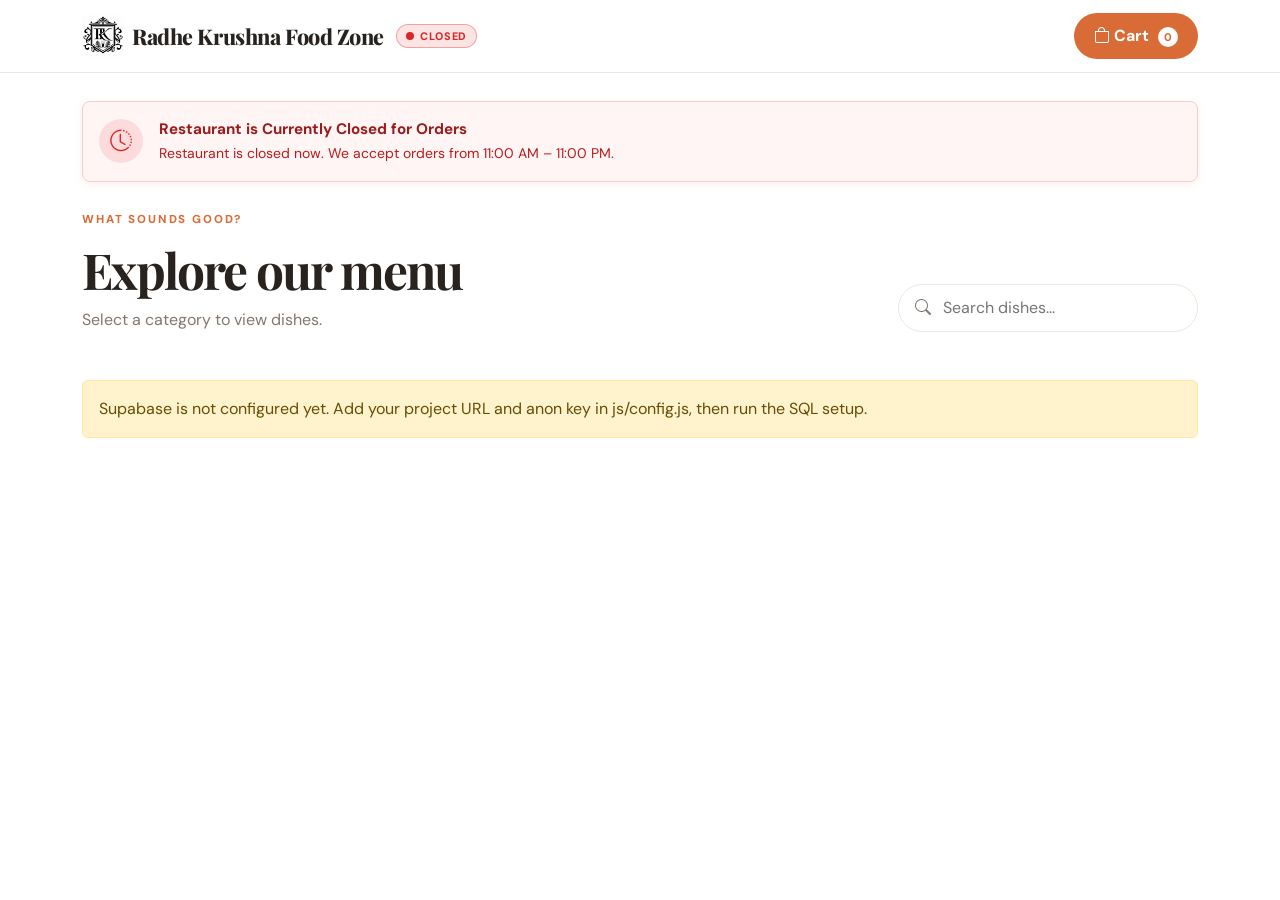
==== commit 22ba7a6e: "feat: remove hero-info-text from user page, add store timing control in admin, and block checkout be" ====
--- a/index.html
+++ b/index.html
@@ -24,9 +24,9 @@
           <img src="img/RK food_logo_black.png" alt="Radhe Krushna Food Zone" class="site-header-logo">
           <span id="restaurantName" class="brand-text">Radhe Krushna Food Zone</span>
         </a>
-        <div class="live-pill ms-1" title="Accepting online WhatsApp orders">
+        <div class="live-pill ms-1" id="navLivePill" title="Restaurant Status">
           <span class="live-pulse-dot"></span>
-          <span class="live-text">LIVE</span>
+          <span class="live-text" id="navLiveText">LIVE</span>
         </div>
       </div>
       <div class="nav-cart-wrap">
@@ -38,42 +38,22 @@
     </div>
   </nav>
 
-  <header class="hero" id="home">
-    <div class="container">
-      <div class="hero-info-bar">
-        <div class="hero-info-item">
-          <div class="hero-info-icon"><i class="bi bi-clock-fill"></i></div>
-          <div class="hero-info-text">
-            <span class="hero-info-label">Timing</span>
-            <strong id="openingHours">Daily · 11:00 AM – 11:00 PM</strong>
-          </div>
-        </div>
-        <div class="hero-info-divider d-none d-md-block"></div>
-        <div class="hero-info-item">
-          <div class="hero-info-icon"><i class="bi bi-geo-alt-fill"></i></div>
-          <div class="hero-info-text">
-            <span class="hero-info-label">Location</span>
-            <strong id="heroAddress">AB-3, Mile Stone, Anand Vidhyanagar Road, Anand</strong>
-          </div>
-        </div>
-        <div class="hero-info-divider d-none d-lg-block"></div>
-        <div class="hero-info-item hero-info-live">
-          <div class="hero-info-icon hero-info-live-icon">
-            <span class="live-radar-wave"></span>
-            <i class="bi bi-broadcast"></i>
-          </div>
-          <div class="hero-info-text">
-            <span class="hero-info-label text-success">Live Ordering</span>
-            <strong id="liveStatusText" class="live-status-highlight"><span class="text-success"><i class="bi bi-circle-fill live-dot-inline me-1"></i>Accepting Orders Live</span> · Instant WhatsApp Dispatch</strong>
-          </div>
-        </div>
-      </div>
-    </div>
-  </header>
-
   <main>
     <section class="section-space" id="menu">
       <div class="container">
+        <!-- STORE CLOSED ALERT BANNER (If closed) -->
+        <div id="storeClosedBanner" class="store-closed-banner d-none mb-4 p-3 rounded-3">
+          <div class="d-flex align-items-center gap-3">
+            <div class="closed-banner-icon">
+              <i class="bi bi-clock-history"></i>
+            </div>
+            <div class="flex-grow-1">
+              <strong class="d-block closed-title">Restaurant is Currently Closed for Orders</strong>
+              <span class="small closed-subtitle" id="storeClosedBannerText">We are open daily from 11:00 AM to 11:00 PM.</span>
+            </div>
+          </div>
+        </div>
+
         <div class="section-heading">
           <div><span class="eyebrow">WHAT SOUNDS GOOD?</span>
             <h2 id="menuSectionTitle">Explore our menu</h2>
@@ -154,6 +134,14 @@
         <div class="d-flex justify-content-between cart-total"><span>Total</span><strong id="cartTotal">₹0</strong>
         </div>
         <div id="cartDiscountNote" class="small text-success mt-1 d-none"></div>
+
+        <!-- STORE CLOSED NOTICE IN CART -->
+        <div id="cartClosedNotice" class="cart-closed-box d-none mt-3 p-3 rounded-3 text-center">
+          <i class="bi bi-clock-history text-danger fs-3 d-block mb-1"></i>
+          <strong class="d-block text-danger fs-6">Restaurant is Closed Now</strong>
+          <div class="small text-muted mt-1" id="cartClosedMessage">We are not accepting orders at this time.</div>
+        </div>
+
         <button class="btn btn-brand w-100 mt-3" id="checkoutBtn">Continue to checkout <i
             class="bi bi-arrow-right ms-2"></i></button>
         <small class="text-muted d-block mt-2">Final order is sent to the restaurant through WhatsApp.</small>
@@ -226,6 +214,29 @@
       </div>
     </div>
   </div>
+
+  <!-- STORE CLOSED WARNING MODAL (Shown before user enters personal details) -->
+  <div class="modal fade" id="storeClosedModal" tabindex="-1" aria-hidden="true">
+    <div class="modal-dialog modal-dialog-centered">
+      <div class="modal-content text-center p-4 rounded-4 shadow border-0">
+        <div class="modal-body p-2">
+          <div class="closed-modal-icon mb-3">
+            <span class="closed-modal-circle">
+              <i class="bi bi-clock-history"></i>
+            </span>
+          </div>
+          <h4 class="fw-bold text-dark mb-2">Restaurant is Closed Now</h4>
+          <p class="text-muted mb-4 fs-6" id="storeClosedModalText">
+            We are currently not accepting orders. Please visit us during our operating hours.
+          </p>
+          <button type="button" class="btn btn-brand px-4 py-2 rounded-pill fw-bold" data-bs-dismiss="modal">
+            <i class="bi bi-arrow-left me-1"></i> Back to Menu
+          </button>
+        </div>
+      </div>
+    </div>
+  </div>
+
   <div class="toast-container position-fixed bottom-0 end-0 p-3" id="siteToastContainer">
     <div id="siteToast" class="toast" role="status">
       <div class="toast-body"><i class="bi bi-check-circle-fill text-success me-2"></i><span id="toastMessage">Added to
--- a/css/style.css
+++ b/css/style.css
@@ -137,9 +137,9 @@
 }
 
 .live-pill.closed {
-  background: rgba(245, 158, 11, 0.12);
-  border-color: rgba(245, 158, 11, 0.35);
-  color: #d97706;
+  background: rgba(220, 38, 38, 0.12);
+  border-color: rgba(220, 38, 38, 0.35);
+  color: #dc2626;
 }
 
 .live-pulse-dot {
@@ -153,9 +153,9 @@
 }
 
 .live-pill.closed .live-pulse-dot {
-  background-color: #f59e0b;
-  box-shadow: 0 0 0 0 rgba(245, 158, 11, 0.7);
-  animation: livePulseAmberAnim 1.8s infinite cubic-bezier(0.66, 0, 0, 1);
+  background-color: #dc2626;
+  box-shadow: 0 0 0 0 rgba(220, 38, 38, 0.7);
+  animation: livePulseRedAnim 1.8s infinite cubic-bezier(0.66, 0, 0, 1);
 }
 
 @keyframes livePulseAnim {
@@ -170,16 +170,66 @@
   }
 }
 
-@keyframes livePulseAmberAnim {
+@keyframes livePulseRedAnim {
   0% {
-    box-shadow: 0 0 0 0 rgba(245, 158, 11, 0.75);
+    box-shadow: 0 0 0 0 rgba(220, 38, 38, 0.75);
   }
   70% {
-    box-shadow: 0 0 0 8px rgba(245, 158, 11, 0);
+    box-shadow: 0 0 0 8px rgba(220, 38, 38, 0);
   }
   100% {
-    box-shadow: 0 0 0 0 rgba(245, 158, 11, 0);
-  }
+    box-shadow: 0 0 0 0 rgba(220, 38, 38, 0);
+  }
+}
+
+/* Store Closed Alert Banners & Notices */
+.store-closed-banner {
+  background: #fff5f5;
+  border: 1px solid #fecaca;
+  color: #991b1b;
+  box-shadow: 0 2px 8px rgba(239, 68, 68, 0.08);
+}
+
+.closed-banner-icon {
+  width: 44px;
+  height: 44px;
+  border-radius: 50%;
+  background: rgba(220, 38, 38, 0.12);
+  display: flex;
+  align-items: center;
+  justify-content: center;
+  color: #dc2626;
+  font-size: 1.35rem;
+  flex-shrink: 0;
+}
+
+.closed-title {
+  color: #991b1b;
+  font-weight: 700;
+  font-size: 0.95rem;
+}
+
+.closed-subtitle {
+  color: #b91c1c;
+}
+
+.cart-closed-box {
+  background: #fff1f2;
+  border: 1.5px dashed #f43f5e;
+  color: #881337;
+}
+
+.closed-modal-circle {
+  width: 76px;
+  height: 76px;
+  border-radius: 50%;
+  background: #fee2e2;
+  display: inline-flex;
+  align-items: center;
+  justify-content: center;
+  color: #ef4444;
+  font-size: 2.3rem;
+  margin-bottom: 6px;
 }
 
 /* Hero Info Bar (Time & Location & Live Status) */
@@ -294,7 +344,7 @@
 
 /* Menu Section */
 .section-space {
-  padding-top: 40px;
+  padding-top: 28px;
   padding-bottom: 110px;
 }
 
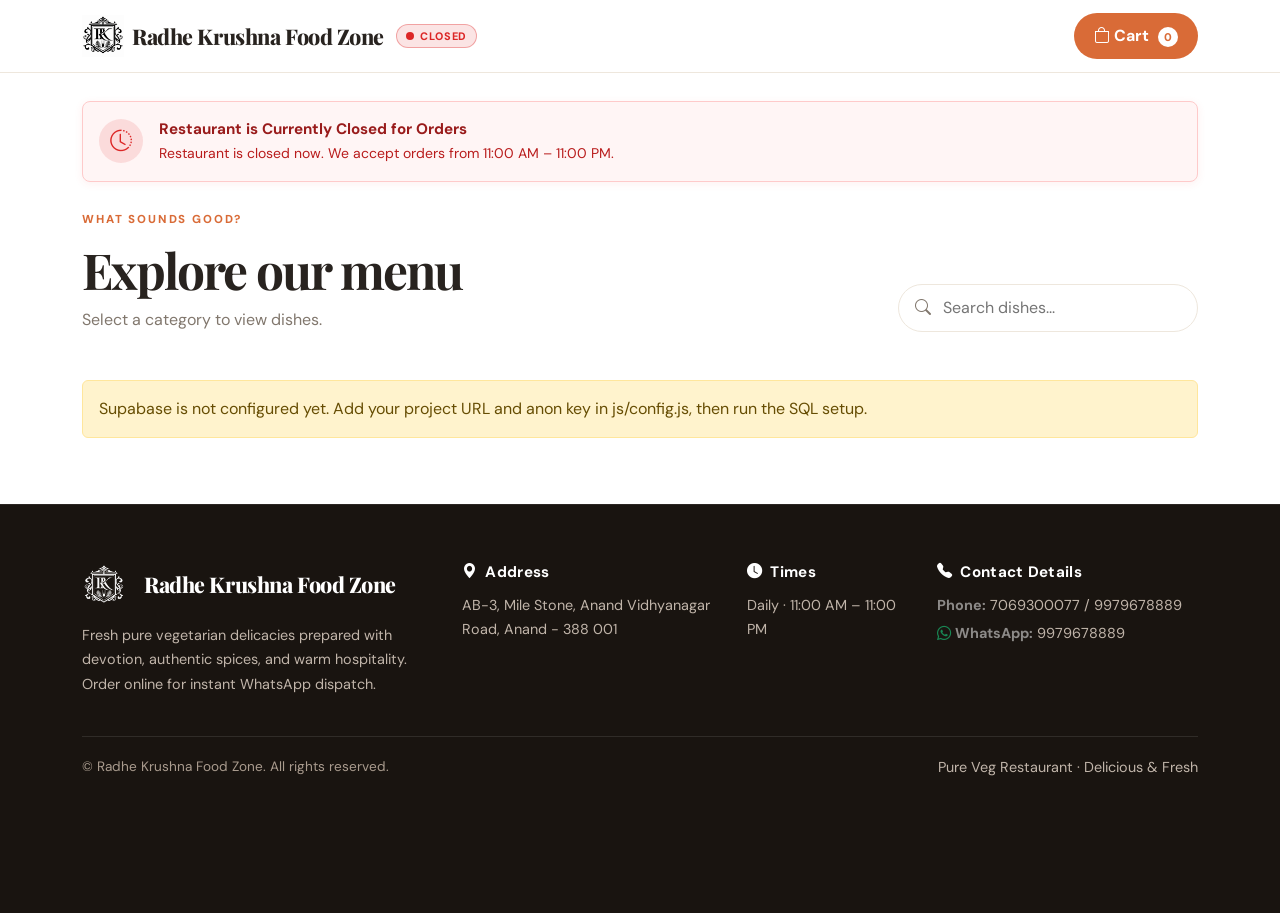
==== commit e0c82530: "feat: add dynamic footer displaying address, operating times, and contact details from admin setting" ====
--- a/index.html
+++ b/index.html
@@ -111,6 +111,47 @@
     </section>
   </main>
 
+  <footer class="site-footer" id="contact">
+    <div class="container py-5">
+      <div class="row g-4">
+        <!-- Brand column -->
+        <div class="col-lg-4 col-md-6">
+          <a class="navbar-brand brand text-white d-inline-flex align-items-center mb-3" href="#">
+            <img src="img/RK food_logo_white.png" alt="Radhe Krushna Food Zone" class="footer-logo me-2">
+            <span id="footerRestaurantName" class="brand-text text-white">Radhe Krushna Food Zone</span>
+          </a>
+          <p class="footer-muted">Fresh pure vegetarian delicacies prepared with devotion, authentic spices, and warm hospitality. Order online for instant WhatsApp dispatch.</p>
+        </div>
+
+        <!-- Address column -->
+        <div class="col-lg-3 col-md-6">
+          <h6 class="footer-heading"><i class="bi bi-geo-alt-fill text-orange me-2"></i>Address</h6>
+          <p class="footer-muted" id="footerAddress">AB-3, Mile Stone, Anand Vidhyanagar Road, Anand - 388 001</p>
+        </div>
+
+        <!-- Times column -->
+        <div class="col-lg-2 col-md-6">
+          <h6 class="footer-heading"><i class="bi bi-clock-fill text-orange me-2"></i>Times</h6>
+          <p class="footer-muted" id="footerHours">Daily · 11:00 AM – 11:00 PM</p>
+        </div>
+
+        <!-- Contact details column -->
+        <div class="col-lg-3 col-md-6">
+          <h6 class="footer-heading"><i class="bi bi-telephone-fill text-orange me-2"></i>Contact Details</h6>
+          <p class="footer-muted mb-1"><strong class="text-white-50">Phone:</strong> <span id="footerPhone">7069300077 / 9979678889</span></p>
+          <p class="footer-muted mb-0"><strong class="text-white-50"><i class="bi bi-whatsapp text-success me-1"></i>WhatsApp:</strong> <span id="footerWhatsapp">9979678889</span></p>
+        </div>
+      </div>
+
+      <div class="footer-bottom">
+        <div class="d-flex justify-content-between align-items-center flex-wrap gap-2">
+          <span>© <span id="year"></span> <span id="footerNameBottom">Radhe Krushna Food Zone</span>. All rights reserved.</span>
+          <span class="small footer-muted">Pure Veg Restaurant · Delicious &amp; Fresh</span>
+        </div>
+      </div>
+    </div>
+  </footer>
+
   <div class="mobile-cart-bar d-none" id="mobileCartBar">
     <div><strong id="mobileCartItems">0 items</strong><small id="mobileCartTotal">₹0</small></div><button
       class="btn btn-brand" id="mobileCartBtn">View cart <i class="bi bi-arrow-right ms-2"></i></button>
--- a/css/style.css
+++ b/css/style.css
@@ -345,7 +345,7 @@
 /* Menu Section */
 .section-space {
   padding-top: 28px;
-  padding-bottom: 110px;
+  padding-bottom: 50px;
 }
 
 .section-heading {
@@ -782,24 +782,32 @@
 
 /* Footer */
 .site-footer {
-  background: #29231e;
+  background: #191410;
   color: white;
-  padding-bottom: 75px;
-}
-
-.site-footer h6 {
-  font-weight: 700;
+  padding-top: 10px;
+  padding-bottom: 85px;
+  border-top: 1px solid rgba(255, 255, 255, 0.08);
+}
+
+.site-footer h6,
+.site-footer .footer-heading {
+  font-weight: 700;
+  font-size: 0.95rem;
+  letter-spacing: 0.02em;
+  margin-bottom: 12px;
+  color: #ffffff;
 }
 
 .footer-muted {
   color: #c1b5aa;
   line-height: 1.7;
+  font-size: 0.9rem;
 }
 
 .footer-bottom {
-  border-top: 1px solid #51463d;
+  border-top: 1px solid rgba(255, 255, 255, 0.1);
   padding-top: 18px;
-  margin-top: 22px;
+  margin-top: 24px;
   color: #a99b8e;
   font-size: .85rem;
 }
@@ -1220,7 +1228,11 @@
 
   .section-space {
     padding-top: 24px;
-    padding-bottom: 130px;
+    padding-bottom: 45px;
+  }
+
+  .site-footer {
+    padding-bottom: 125px;
   }
 
   .mobile-cart-bar {
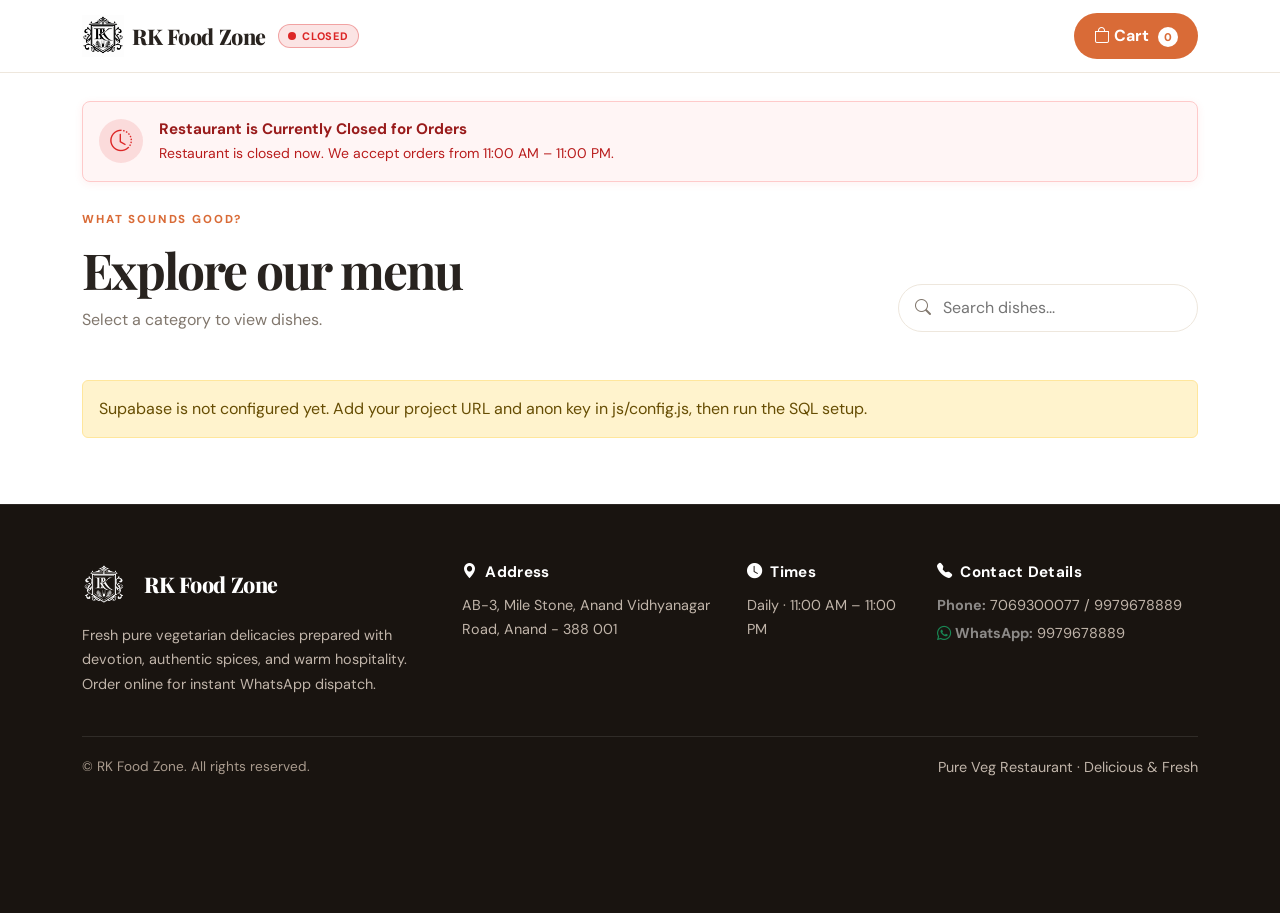
==== commit a56b713b: "Version all update - 1" ====
--- a/index.html
+++ b/index.html
@@ -1,294 +1,313 @@
-<!doctype html>
-<html lang="en">
-
-<head>
-  <meta charset="utf-8">
-  <meta name="viewport" content="width=device-width, initial-scale=1">
-  <meta name="description" content="Explore our menu and order directly through WhatsApp.">
-  <title>Restaurant | Fresh food, made with love</title>
-  <link href="https://cdn.jsdelivr.net/npm/bootstrap@5.3.3/dist/css/bootstrap.min.css" rel="stylesheet">
-  <link href="https://cdn.jsdelivr.net/npm/bootstrap-icons@1.11.3/font/bootstrap-icons.min.css" rel="stylesheet">
-  <link rel="preconnect" href="https://fonts.googleapis.com">
-  <link rel="preconnect" href="https://fonts.gstatic.com" crossorigin>
-  <link
-    href="https://fonts.googleapis.com/css2?family=DM+Sans:wght@400;500;600;700&family=Playfair+Display:wght@600;700;800&display=swap"
-    rel="stylesheet">
-  <link rel="stylesheet" href="css/style.css">
-</head>
-
-<body>
-  <nav class="navbar sticky-top site-nav">
-    <div class="container d-flex align-items-center justify-content-between">
-      <div class="d-flex align-items-center gap-2">
-        <a class="navbar-brand brand d-flex align-items-center gap-2 m-0" href="#">
-          <img src="img/RK food_logo_black.png" alt="Radhe Krushna Food Zone" class="site-header-logo">
-          <span id="restaurantName" class="brand-text">Radhe Krushna Food Zone</span>
-        </a>
-        <div class="live-pill ms-1" id="navLivePill" title="Restaurant Status">
-          <span class="live-pulse-dot"></span>
-          <span class="live-text" id="navLiveText">LIVE</span>
-        </div>
-      </div>
-      <div class="nav-cart-wrap">
-        <button class="btn btn-brand position-relative" id="navCartBtn" aria-label="View Cart">
-          <i class="bi bi-bag me-1"></i><span class="d-none d-sm-inline">Cart</span> <span class="cart-count"
-            id="cartCount">0</span>
-        </button>
-      </div>
-    </div>
-  </nav>
-
-  <main>
-    <section class="section-space" id="menu">
-      <div class="container">
-        <!-- STORE CLOSED ALERT BANNER (If closed) -->
-        <div id="storeClosedBanner" class="store-closed-banner d-none mb-4 p-3 rounded-3">
-          <div class="d-flex align-items-center gap-3">
-            <div class="closed-banner-icon">
-              <i class="bi bi-clock-history"></i>
-            </div>
-            <div class="flex-grow-1">
-              <strong class="d-block closed-title">Restaurant is Currently Closed for Orders</strong>
-              <span class="small closed-subtitle" id="storeClosedBannerText">We are open daily from 11:00 AM to 11:00 PM.</span>
-            </div>
-          </div>
-        </div>
-
-        <div class="section-heading">
-          <div><span class="eyebrow">WHAT SOUNDS GOOD?</span>
-            <h2 id="menuSectionTitle">Explore our menu</h2>
-            <p id="menuSectionSubtitle">Select a category to view dishes.</p>
-          </div>
-          <div class="menu-search"><i class="bi bi-search"></i><input id="searchInput" type="search"
-              placeholder="Search dishes..." aria-label="Search dishes"></div>
-        </div>
-        <div id="discountBanner" class="discount-banner d-none mb-3"><i class="bi bi-tag-fill me-2"></i><span
-            id="discountBannerText"></span></div>
-
-        <!-- VIEW 1: LANDING PAGE MAIN CATEGORY CARDS -->
-        <div id="mainCategoriesView">
-          <div class="row g-3 g-md-4 mt-1" id="categoryCardsGrid">
-            <div class="col-12 text-center py-5">
-              <div class="spinner-border text-warning"></div>
-              <p class="mt-3 text-muted">Loading delicious categories...</p>
-            </div>
-          </div>
-        </div>
-
-        <!-- VIEW 2: CATEGORY ITEMS & SUB-CATEGORIES -->
-        <div id="categoryItemsView" class="d-none">
-          <div class="d-flex align-items-center justify-content-between mb-3 pb-2 border-bottom flex-wrap gap-2">
-            <button class="btn btn-outline-dark btn-sm rounded-pill px-3 fw-bold" id="backToCategoriesBtn">
-              <i class="bi bi-arrow-left me-1"></i>All Categories
-            </button>
-            <div class="d-flex align-items-center gap-2">
-              <span class="badge bg-orange text-white fs-6 py-1 px-3 rounded-pill"
-                id="activeCategoryBadge">Category</span>
-              <span class="small text-muted" id="activeCategoryItemCount"></span>
-            </div>
-          </div>
-
-          <!-- Sub-Category Filter Chips -->
-          <div class="sub-filter-row mb-3 d-none" id="subCategoryFilters"></div>
-
-          <!-- Dishes Grid -->
-          <div class="row g-3 g-md-4 mt-1" id="menuGrid"></div>
-
-          <!-- Empty State -->
-          <div id="menuEmpty" class="empty-state d-none">
-            <i class="bi bi-search"></i>
-            <h3>No dishes found</h3>
-            <p>Try another search or select a different category.</p>
-            <button class="btn btn-outline-brand btn-sm mt-2" id="emptyBackBtn">
-              <i class="bi bi-arrow-left me-1"></i>Back to Categories
-            </button>
-          </div>
-        </div>
-
-        <div id="menuError" class="alert alert-warning d-none mt-4">Menu could not be loaded. Please check the
-          Supabase setup and refresh.</div>
-      </div>
-    </section>
-  </main>
-
-  <footer class="site-footer" id="contact">
-    <div class="container py-5">
-      <div class="row g-4">
-        <!-- Brand column -->
-        <div class="col-lg-4 col-md-6">
-          <a class="navbar-brand brand text-white d-inline-flex align-items-center mb-3" href="#">
-            <img src="img/RK food_logo_white.png" alt="Radhe Krushna Food Zone" class="footer-logo me-2">
-            <span id="footerRestaurantName" class="brand-text text-white">Radhe Krushna Food Zone</span>
-          </a>
-          <p class="footer-muted">Fresh pure vegetarian delicacies prepared with devotion, authentic spices, and warm hospitality. Order online for instant WhatsApp dispatch.</p>
-        </div>
-
-        <!-- Address column -->
-        <div class="col-lg-3 col-md-6">
-          <h6 class="footer-heading"><i class="bi bi-geo-alt-fill text-orange me-2"></i>Address</h6>
-          <p class="footer-muted" id="footerAddress">AB-3, Mile Stone, Anand Vidhyanagar Road, Anand - 388 001</p>
-        </div>
-
-        <!-- Times column -->
-        <div class="col-lg-2 col-md-6">
-          <h6 class="footer-heading"><i class="bi bi-clock-fill text-orange me-2"></i>Times</h6>
-          <p class="footer-muted" id="footerHours">Daily · 11:00 AM – 11:00 PM</p>
-        </div>
-
-        <!-- Contact details column -->
-        <div class="col-lg-3 col-md-6">
-          <h6 class="footer-heading"><i class="bi bi-telephone-fill text-orange me-2"></i>Contact Details</h6>
-          <p class="footer-muted mb-1"><strong class="text-white-50">Phone:</strong> <span id="footerPhone">7069300077 / 9979678889</span></p>
-          <p class="footer-muted mb-0"><strong class="text-white-50"><i class="bi bi-whatsapp text-success me-1"></i>WhatsApp:</strong> <span id="footerWhatsapp">9979678889</span></p>
-        </div>
-      </div>
-
-      <div class="footer-bottom">
-        <div class="d-flex justify-content-between align-items-center flex-wrap gap-2">
-          <span>© <span id="year"></span> <span id="footerNameBottom">Radhe Krushna Food Zone</span>. All rights reserved.</span>
-          <span class="small footer-muted">Pure Veg Restaurant · Delicious &amp; Fresh</span>
-        </div>
-      </div>
-    </div>
-  </footer>
-
-  <div class="mobile-cart-bar d-none" id="mobileCartBar">
-    <div><strong id="mobileCartItems">0 items</strong><small id="mobileCartTotal">₹0</small></div><button
-      class="btn btn-brand" id="mobileCartBtn">View cart <i class="bi bi-arrow-right ms-2"></i></button>
-  </div>
-
-  <div class="offcanvas offcanvas-end cart-panel" tabindex="-1" id="cartCanvas" aria-labelledby="cartTitle">
-    <div class="offcanvas-header">
-      <div><span class="eyebrow">YOUR SELECTION</span>
-        <h5 class="offcanvas-title" id="cartTitle">Your cart</h5>
-      </div><button type="button" class="btn-close" data-bs-dismiss="offcanvas" aria-label="Close"></button>
-    </div>
-    <div class="offcanvas-body d-flex flex-column">
-      <div id="cartItems" class="flex-grow-1"></div>
-      <div class="cart-summary">
-        <div class="d-flex justify-content-between mb-2"><span>Subtotal</span><strong id="cartSubtotal">₹0</strong>
-        </div>
-        <div class="d-flex justify-content-between text-success mb-2 d-none" id="cartDiscountRow"><span
-            id="cartDiscountLabel">Discount</span><strong id="cartDiscount">-₹0</strong></div>
-        <div class="d-flex justify-content-between mb-3"><span>Delivery</span><strong id="cartDelivery">₹0</strong>
-        </div>
-        <div class="d-flex justify-content-between cart-total"><span>Total</span><strong id="cartTotal">₹0</strong>
-        </div>
-        <div id="cartDiscountNote" class="small text-success mt-1 d-none"></div>
-
-        <!-- STORE CLOSED NOTICE IN CART -->
-        <div id="cartClosedNotice" class="cart-closed-box d-none mt-3 p-3 rounded-3 text-center">
-          <i class="bi bi-clock-history text-danger fs-3 d-block mb-1"></i>
-          <strong class="d-block text-danger fs-6">Restaurant is Closed Now</strong>
-          <div class="small text-muted mt-1" id="cartClosedMessage">We are not accepting orders at this time.</div>
-        </div>
-
-        <button class="btn btn-brand w-100 mt-3" id="checkoutBtn">Continue to checkout <i
-            class="bi bi-arrow-right ms-2"></i></button>
-        <small class="text-muted d-block mt-2">Final order is sent to the restaurant through WhatsApp.</small>
-      </div>
-    </div>
-  </div>
-
-  <div class="modal fade" id="checkoutModal" tabindex="-1" aria-hidden="true">
-    <div class="modal-dialog modal-dialog-centered modal-lg modal-dialog-scrollable">
-      <div class="modal-content checkout-modal">
-        <div class="modal-header">
-          <div><span class="eyebrow">ALMOST THERE</span>
-            <h5 class="modal-title">Your delivery details</h5>
-          </div><button type="button" class="btn-close" data-bs-dismiss="modal" aria-label="Close"></button>
-        </div>
-        <div class="modal-body">
-          <form id="checkoutForm" novalidate>
-            <div class="row g-3">
-              <div class="col-md-6"><label class="form-label" for="customerName">Full name *</label><input
-                  class="form-control" id="customerName" required maxlength="80" autocomplete="name">
-                <div class="invalid-feedback">Enter your name.</div>
-              </div>
-              <div class="col-md-6"><label class="form-label" for="customerPhone">Mobile number *</label><input
-                  class="form-control" id="customerPhone" required inputmode="numeric" maxlength="10"
-                  pattern="[6-9][0-9]{9}" autocomplete="tel">
-                <div class="invalid-feedback">Enter a valid 10-digit Indian mobile number.</div>
-              </div>
-              <div class="col-12"><label class="form-label" for="customerAddress">Complete delivery address
-                  *</label><textarea class="form-control" id="customerAddress" rows="2" required maxlength="400"
-                  autocomplete="street-address"></textarea>
-                <div class="invalid-feedback">Enter your delivery address.</div>
-              </div>
-              <div class="col-md-6"><label class="form-label" for="customerArea">Area / locality</label><input
-                  class="form-control" id="customerArea" maxlength="100"></div>
-              <div class="col-md-6"><label class="form-label" for="customerCity">City</label><input class="form-control"
-                  id="customerCity" maxlength="80"></div>
-              <div class="col-12"><label class="form-label" for="customerNotes">Order notes
-                  (optional)</label><textarea class="form-control" id="customerNotes" rows="2" maxlength="300"
-                  placeholder="Less spicy, no onions..."></textarea></div>
-            </div>
-            <div class="checkout-disclaimer mt-4"><i class="bi bi-shield-check me-2"></i>Your details and order
-              summary will be transferred to the restaurant's WhatsApp chat. You must press Send in WhatsApp to
-              submit the order.</div>
-
-            <!-- BOLD COD AVAILABLE BANNER -->
-            <div class="cod-banner my-3 p-3 rounded-3 text-center">
-              <i class="bi bi-cash-stack me-2 fs-5"></i>
-              <strong class="d-inline-block fs-6">CASH ON DELIVERY (COD) IS AVAILABLE!</strong>
-              <div class="small mt-1 text-muted">You can pay with cash or scan QR when your order is delivered.</div>
-            </div>
-
-            <!-- PAYMENT QR CODE BOX -->
-            <div class="payment-qr-card my-3 p-3 text-center border rounded-3 bg-light" id="paymentQrBox">
-              <div class="fw-bold mb-1 text-dark"><i class="bi bi-qr-code-scan me-1 text-orange"></i>Pay Online via UPI
-                QR Code</div>
-              <div class="small text-muted mb-2">Google Pay · PhonePe · Paytm · BHIM · Any UPI App</div>
-              <div class="qr-wrapper d-inline-block p-2 bg-white rounded-3 shadow-sm border mb-2">
-                <img id="checkoutQrImg" src="" alt="UPI Payment QR Code"
-                  style="width: 160px; height: 160px; object-fit: contain;">
-              </div>
-              <div class="small text-muted">UPI ID: <strong id="checkoutUpiIdText"></strong></div>
-              <div class="small fw-bold text-success mt-1" id="checkoutQrAmount"></div>
-            </div>
-
-            <div class="order-review mt-4" id="checkoutReview"></div>
-            <button class="btn btn-brand w-100 mt-4" type="submit"><i class="bi bi-whatsapp me-2"></i>Continue to
-              WhatsApp</button>
-          </form>
-        </div>
-      </div>
-    </div>
-  </div>
-
-  <!-- STORE CLOSED WARNING MODAL (Shown before user enters personal details) -->
-  <div class="modal fade" id="storeClosedModal" tabindex="-1" aria-hidden="true">
-    <div class="modal-dialog modal-dialog-centered">
-      <div class="modal-content text-center p-4 rounded-4 shadow border-0">
-        <div class="modal-body p-2">
-          <div class="closed-modal-icon mb-3">
-            <span class="closed-modal-circle">
-              <i class="bi bi-clock-history"></i>
-            </span>
-          </div>
-          <h4 class="fw-bold text-dark mb-2">Restaurant is Closed Now</h4>
-          <p class="text-muted mb-4 fs-6" id="storeClosedModalText">
-            We are currently not accepting orders. Please visit us during our operating hours.
-          </p>
-          <button type="button" class="btn btn-brand px-4 py-2 rounded-pill fw-bold" data-bs-dismiss="modal">
-            <i class="bi bi-arrow-left me-1"></i> Back to Menu
-          </button>
-        </div>
-      </div>
-    </div>
-  </div>
-
-  <div class="toast-container position-fixed bottom-0 end-0 p-3" id="siteToastContainer">
-    <div id="siteToast" class="toast" role="status">
-      <div class="toast-body"><i class="bi bi-check-circle-fill text-success me-2"></i><span id="toastMessage">Added to
-          cart</span></div>
-    </div>
-  </div>
-
-  <script src="https://cdn.jsdelivr.net/npm/@supabase/supabase-js@2"></script>
-  <script src="https://cdn.jsdelivr.net/npm/bootstrap@5.3.3/dist/js/bootstrap.bundle.min.js"></script>
-  <script src="js/config.js"></script>
-  <script src="js/store.js"></script>
-</body>
-
+<!doctype html>
+<html lang="en">
+
+<head>
+  <meta charset="utf-8">
+  <meta name="viewport" content="width=device-width, initial-scale=1">
+  <meta name="description" content="Explore our menu and order directly through WhatsApp.">
+  <title>RK Food Zone | Fresh Pure Veg Food</title>
+  <link rel="icon" type="image/png" href="img/RK food_logo_black.png">
+  <link rel="apple-touch-icon" href="img/RK food_logo_black.png">
+  <link href="https://cdn.jsdelivr.net/npm/bootstrap@5.3.3/dist/css/bootstrap.min.css" rel="stylesheet">
+  <link href="https://cdn.jsdelivr.net/npm/bootstrap-icons@1.11.3/font/bootstrap-icons.min.css" rel="stylesheet">
+  <link rel="preconnect" href="https://fonts.googleapis.com">
+  <link rel="preconnect" href="https://fonts.gstatic.com" crossorigin>
+  <link
+    href="https://fonts.googleapis.com/css2?family=DM+Sans:wght@400;500;600;700&family=Playfair+Display:wght@600;700;800&display=swap"
+    rel="stylesheet">
+  <link rel="stylesheet" href="css/style.css">
+</head>
+
+<body>
+  <nav class="navbar sticky-top site-nav">
+    <div class="container d-flex align-items-center justify-content-between">
+      <div class="d-flex align-items-center gap-2">
+        <a class="navbar-brand brand d-flex align-items-center gap-2 m-0" href="#">
+          <img src="img/RK food_logo_black.png" alt="RK Food Zone" class="site-header-logo">
+          <span id="restaurantName" class="brand-text">RK Food Zone</span>
+        </a>
+        <div class="live-pill ms-1" id="navLivePill" title="Restaurant Status">
+          <span class="live-pulse-dot"></span>
+          <span class="live-text" id="navLiveText">LIVE</span>
+        </div>
+      </div>
+      <div class="nav-cart-wrap">
+        <button class="btn btn-brand position-relative" id="navCartBtn" aria-label="View Cart">
+          <i class="bi bi-bag me-1"></i><span class="d-none d-sm-inline">Cart</span> <span class="cart-count"
+            id="cartCount">0</span>
+        </button>
+      </div>
+    </div>
+  </nav>
+
+  <main>
+    <section class="section-space" id="menu">
+      <div class="container">
+        <!-- STORE CLOSED ALERT BANNER (If closed) -->
+        <div id="storeClosedBanner" class="store-closed-banner d-none mb-4 p-3 rounded-3">
+          <div class="d-flex align-items-center gap-3">
+            <div class="closed-banner-icon">
+              <i class="bi bi-clock-history"></i>
+            </div>
+            <div class="flex-grow-1">
+              <strong class="d-block closed-title">Restaurant is Currently Closed for Orders</strong>
+              <span class="small closed-subtitle" id="storeClosedBannerText">We are open daily from 11:00 AM to 11:00
+                PM.</span>
+            </div>
+          </div>
+        </div>
+
+        <div class="section-heading">
+          <div><span class="eyebrow">WHAT SOUNDS GOOD?</span>
+            <h2 id="menuSectionTitle">Explore our menu</h2>
+            <p id="menuSectionSubtitle">Select a category to view dishes.</p>
+          </div>
+          <div class="menu-search"><i class="bi bi-search"></i><input id="searchInput" type="search"
+              placeholder="Search dishes..." aria-label="Search dishes"></div>
+        </div>
+        <div id="discountBanner" class="discount-banner d-none mb-3"><i class="bi bi-tag-fill me-2"></i><span
+            id="discountBannerText"></span></div>
+
+        <!-- VIEW 1: LANDING PAGE MAIN CATEGORY CARDS -->
+        <div id="mainCategoriesView">
+          <div class="row g-3 g-md-4 mt-1" id="categoryCardsGrid">
+            <div class="col-12 text-center py-5">
+              <div class="spinner-border text-warning"></div>
+              <p class="mt-3 text-muted">Loading delicious categories...</p>
+            </div>
+          </div>
+        </div>
+
+        <!-- VIEW 2: CATEGORY ITEMS & SUB-CATEGORIES -->
+        <div id="categoryItemsView" class="d-none">
+          <div class="d-flex align-items-center justify-content-between mb-3 pb-2 border-bottom flex-wrap gap-2">
+            <button class="btn btn-outline-dark btn-sm rounded-pill px-3 fw-bold" id="backToCategoriesBtn">
+              <i class="bi bi-arrow-left me-1"></i>All Categories
+            </button>
+            <div class="d-flex align-items-center gap-2">
+              <span class="badge bg-orange text-white fs-6 py-1 px-3 rounded-pill"
+                id="activeCategoryBadge">Category</span>
+              <span class="small text-muted" id="activeCategoryItemCount"></span>
+            </div>
+          </div>
+
+          <!-- Sub-Category Filter Chips -->
+          <div class="sub-filter-row mb-3 d-none" id="subCategoryFilters"></div>
+
+          <!-- Dishes Grid -->
+          <div class="row g-3 g-md-4 mt-1" id="menuGrid"></div>
+
+          <!-- Empty State -->
+          <div id="menuEmpty" class="empty-state d-none">
+            <i class="bi bi-search"></i>
+            <h3>No dishes found</h3>
+            <p>Try another search or select a different category.</p>
+            <button class="btn btn-outline-brand btn-sm mt-2" id="emptyBackBtn">
+              <i class="bi bi-arrow-left me-1"></i>Back to Categories
+            </button>
+          </div>
+        </div>
+
+        <div id="menuError" class="alert alert-warning d-none mt-4">Menu could not be loaded. Please check the
+          Supabase setup and refresh.</div>
+      </div>
+    </section>
+  </main>
+
+  <footer class="site-footer" id="contact">
+    <div class="container py-5">
+      <div class="row g-4">
+        <!-- Brand column -->
+        <div class="col-lg-4 col-md-6">
+          <a class="navbar-brand brand text-white d-inline-flex align-items-center mb-3" href="#">
+            <img src="img/RK food_logo_white.png" alt="RK Food Zone" class="footer-logo me-2">
+            <span id="footerRestaurantName" class="brand-text text-white">RK Food Zone</span>
+          </a>
+          <p class="footer-muted">Fresh pure vegetarian delicacies prepared with devotion, authentic spices, and warm
+            hospitality. Order online for instant WhatsApp dispatch.</p>
+        </div>
+
+        <!-- Address column -->
+        <div class="col-lg-3 col-md-6">
+          <h6 class="footer-heading"><i class="bi bi-geo-alt-fill text-orange me-2"></i>Address</h6>
+          <p class="footer-muted" id="footerAddress">AB-3, Mile Stone, Anand Vidhyanagar Road, Anand - 388 001</p>
+        </div>
+
+        <!-- Times column -->
+        <div class="col-lg-2 col-md-6">
+          <h6 class="footer-heading"><i class="bi bi-clock-fill text-orange me-2"></i>Times</h6>
+          <p class="footer-muted" id="footerHours">Daily · 11:00 AM – 11:00 PM</p>
+        </div>
+
+        <!-- Contact details column -->
+        <div class="col-lg-3 col-md-6">
+          <h6 class="footer-heading"><i class="bi bi-telephone-fill text-orange me-2"></i>Contact Details</h6>
+          <p class="footer-muted mb-1"><strong class="text-white-50">Phone:</strong> <span id="footerPhone">7069300077 /
+              9979678889</span></p>
+          <p class="footer-muted mb-0"><strong class="text-white-50"><i
+                class="bi bi-whatsapp text-success me-1"></i>WhatsApp:</strong> <span
+              id="footerWhatsapp">9979678889</span></p>
+        </div>
+      </div>
+
+      <div class="footer-bottom">
+        <div class="d-flex justify-content-between align-items-center flex-wrap gap-2">
+          <span>© <span id="year"></span> <span id="footerNameBottom">RK Food Zone</span>. All rights reserved.</span>
+          <span class="small footer-muted">Pure Veg Restaurant · Delicious &amp; Fresh</span>
+        </div>
+      </div>
+    </div>
+  </footer>
+
+  <div class="mobile-cart-bar d-none" id="mobileCartBar">
+    <div><strong id="mobileCartItems">0 items</strong><small id="mobileCartTotal">₹0</small></div><button
+      class="btn btn-brand" id="mobileCartBtn">View cart <i class="bi bi-arrow-right ms-2"></i></button>
+  </div>
+
+  <div class="offcanvas offcanvas-end cart-panel" tabindex="-1" id="cartCanvas" aria-labelledby="cartTitle">
+    <div class="offcanvas-header">
+      <div class="d-flex align-items-center gap-2">
+        <img src="img/RK food_logo_black.png" alt="RK Food Zone"
+          style="height: 32px; width: auto; object-fit: contain;">
+        <div>
+          <span class="eyebrow mb-0">YOUR SELECTION</span>
+          <h5 class="offcanvas-title mb-0" id="cartTitle">Your cart</h5>
+        </div>
+      </div>
+      <button type="button" class="btn-close" data-bs-dismiss="offcanvas" aria-label="Close"></button>
+    </div>
+    <div class="offcanvas-body d-flex flex-column">
+      <div id="cartItems" class="flex-grow-1"></div>
+      <div class="cart-summary">
+        <div class="d-flex justify-content-between mb-2"><span>Subtotal</span><strong id="cartSubtotal">₹0</strong>
+        </div>
+        <div class="d-flex justify-content-between text-success mb-2 d-none" id="cartDiscountRow"><span
+            id="cartDiscountLabel">Discount</span><strong id="cartDiscount">-₹0</strong></div>
+        <div class="d-flex justify-content-between mb-3"><span>Delivery</span><strong id="cartDelivery">₹0</strong>
+        </div>
+        <div class="d-flex justify-content-between cart-total"><span>Total</span><strong id="cartTotal">₹0</strong>
+        </div>
+        <div id="cartDiscountNote" class="small text-success mt-1 d-none"></div>
+
+        <!-- STORE CLOSED NOTICE IN CART -->
+        <div id="cartClosedNotice" class="cart-closed-box d-none mt-3 p-3 rounded-3 text-center">
+          <i class="bi bi-clock-history text-danger fs-3 d-block mb-1"></i>
+          <strong class="d-block text-danger fs-6">Restaurant is Closed Now</strong>
+          <div class="small text-muted mt-1" id="cartClosedMessage">We are not accepting orders at this time.</div>
+        </div>
+
+        <button class="btn btn-brand w-100 mt-3" id="checkoutBtn">Continue to checkout <i
+            class="bi bi-arrow-right ms-2"></i></button>
+        <small class="text-muted d-block mt-2">Final order is sent to the restaurant through WhatsApp.</small>
+      </div>
+    </div>
+  </div>
+
+  <div class="modal fade" id="checkoutModal" tabindex="-1" aria-hidden="true">
+    <div class="modal-dialog modal-dialog-centered modal-lg modal-dialog-scrollable">
+      <div class="modal-content checkout-modal">
+        <div class="modal-header">
+          <div class="d-flex align-items-center gap-2">
+            <img src="img/RK food_logo_black.png" alt="RK Food Zone"
+              style="height: 32px; width: auto; object-fit: contain;">
+            <div>
+              <span class="eyebrow mb-0">ALMOST THERE</span>
+              <h5 class="modal-title mb-0">Your delivery details</h5>
+            </div>
+          </div>
+          <button type="button" class="btn-close" data-bs-dismiss="modal" aria-label="Close"></button>
+        </div>
+        <div class="modal-body">
+          <form id="checkoutForm" novalidate>
+            <div class="row g-3">
+              <div class="col-md-6"><label class="form-label" for="customerName">Full name *</label><input
+                  class="form-control" id="customerName" required maxlength="80" autocomplete="name">
+                <div class="invalid-feedback">Enter your name.</div>
+              </div>
+              <div class="col-md-6"><label class="form-label" for="customerPhone">Mobile number *</label><input
+                  class="form-control" id="customerPhone" required inputmode="numeric" maxlength="10"
+                  pattern="[6-9][0-9]{9}" autocomplete="tel">
+                <div class="invalid-feedback">Enter a valid 10-digit Indian mobile number.</div>
+              </div>
+              <div class="col-12"><label class="form-label" for="customerAddress">Complete delivery address
+                  *</label><textarea class="form-control" id="customerAddress" rows="2" required maxlength="400"
+                  autocomplete="street-address"></textarea>
+                <div class="invalid-feedback">Enter your delivery address.</div>
+              </div>
+              <div class="col-md-6"><label class="form-label" for="customerArea">Area / locality</label><input
+                  class="form-control" id="customerArea" maxlength="100"></div>
+              <div class="col-md-6"><label class="form-label" for="customerCity">City</label><input class="form-control"
+                  id="customerCity" maxlength="80"></div>
+              <div class="col-12"><label class="form-label" for="customerNotes">Order notes
+                  (optional)</label><textarea class="form-control" id="customerNotes" rows="2" maxlength="300"
+                  placeholder="Less spicy, no onions..."></textarea></div>
+            </div>
+            <div class="checkout-disclaimer mt-4"><i class="bi bi-shield-check me-2"></i>Your details and order
+              summary will be transferred to the restaurant's WhatsApp chat. You must press Send in WhatsApp to
+              submit the order.</div>
+
+            <!-- BOLD COD AVAILABLE BANNER -->
+            <div class="cod-banner my-3 p-3 rounded-3 text-center">
+              <i class="bi bi-cash-stack me-2 fs-5"></i>
+              <strong class="d-inline-block fs-6">CASH ON DELIVERY (COD) IS AVAILABLE!</strong>
+              <div class="small mt-1 text-muted">You can pay with cash or scan QR when your order is delivered.</div>
+            </div>
+
+            <!-- PAYMENT QR CODE BOX -->
+            <div class="payment-qr-card my-3 p-3 text-center border rounded-3 bg-light" id="paymentQrBox">
+              <div class="fw-bold mb-1 text-dark"><i class="bi bi-qr-code-scan me-1 text-orange"></i>Pay Online via UPI
+                QR Code</div>
+              <div class="small text-muted mb-2">Google Pay · PhonePe · Paytm · BHIM · Any UPI App</div>
+              <div class="qr-wrapper d-inline-block p-2 bg-white rounded-3 shadow-sm border mb-2">
+                <img id="checkoutQrImg" src="" alt="UPI Payment QR Code"
+                  style="width: 160px; height: 160px; object-fit: contain;">
+              </div>
+              <div class="small text-muted">UPI ID: <strong id="checkoutUpiIdText"></strong></div>
+              <div class="small fw-bold text-success mt-1" id="checkoutQrAmount"></div>
+            </div>
+
+            <div class="order-review mt-4" id="checkoutReview"></div>
+            <button class="btn btn-brand w-100 mt-4" type="submit"><i class="bi bi-whatsapp me-2"></i>Continue to
+              WhatsApp</button>
+          </form>
+        </div>
+      </div>
+    </div>
+  </div>
+
+  <!-- STORE CLOSED WARNING MODAL (Shown before user enters personal details) -->
+  <div class="modal fade" id="storeClosedModal" tabindex="-1" aria-hidden="true">
+    <div class="modal-dialog modal-dialog-centered">
+      <div class="modal-content text-center p-4 rounded-4 shadow border-0">
+        <div class="modal-body p-2">
+          <div class="closed-modal-icon mb-3">
+            <span class="closed-modal-circle">
+              <i class="bi bi-clock-history"></i>
+            </span>
+          </div>
+          <h4 class="fw-bold text-dark mb-2">Restaurant is Closed Now</h4>
+          <p class="text-muted mb-4 fs-6" id="storeClosedModalText">
+            We are currently not accepting orders. Please visit us during our operating hours.
+          </p>
+          <button type="button" class="btn btn-brand px-4 py-2 rounded-pill fw-bold" data-bs-dismiss="modal">
+            <i class="bi bi-arrow-left me-1"></i> Back to Menu
+          </button>
+        </div>
+      </div>
+    </div>
+  </div>
+
+  <div class="toast-container position-fixed bottom-0 end-0 p-3" id="siteToastContainer">
+    <div id="siteToast" class="toast" role="status">
+      <div class="toast-body"><i class="bi bi-check-circle-fill text-success me-2"></i><span id="toastMessage">Added to
+          cart</span></div>
+    </div>
+  </div>
+
+  <script src="https://cdn.jsdelivr.net/npm/@supabase/supabase-js@2"></script>
+  <script src="https://cdn.jsdelivr.net/npm/bootstrap@5.3.3/dist/js/bootstrap.bundle.min.js"></script>
+  <script src="js/config.js"></script>
+  <script src="js/store.js"></script>
+</body>
+
 </html>
--- a/css/style.css
+++ b/css/style.css
@@ -1,1400 +1,1400 @@
-:root {
-  --ink: #28231f;
-  --muted: #81776d;
-  --cream: #faf7f1;
-  --paper: #fff;
-  --orange: #d96b37;
-  --orange-dark: #b95326;
-  --line: #eee7dd;
-  --green: #287a45;
-}
-
-* {
-  box-sizing: border-box;
-}
-
-body {
-  font-family: "DM Sans", sans-serif;
-  color: var(--ink);
-  background: #fff;
-}
-
-h1,
-h2,
-h3,
-.brand {
-  font-family: "Playfair Display", serif;
-}
-
-h2 {
-  font-size: clamp(2rem, 4vw, 3.1rem);
-  font-weight: 700;
-  letter-spacing: -.04em;
-}
-
-/* Site Navigation */
-.site-nav {
-  background: rgba(255, 255, 255, .96);
-  backdrop-filter: blur(14px);
-  border-bottom: 1px solid var(--line);
-  padding: 10px 0;
-}
-
-.brand {
-  font-size: 1.35rem;
-  font-weight: 800;
-  display: flex;
-  align-items: center;
-  gap: 10px;
-  text-decoration: none;
-  color: var(--ink);
-}
-
-.brand:hover {
-  color: var(--ink);
-}
-
-.site-header-logo {
-  height: 42px;
-  width: auto;
-  max-width: 130px;
-  object-fit: contain;
-  display: inline-block;
-}
-
-.brand-text {
-  font-family: "Playfair Display", serif;
-  font-weight: 800;
-  font-size: 1.35rem;
-  color: var(--ink);
-  letter-spacing: -0.02em;
-  white-space: nowrap;
-}
-
-.footer-logo {
-  height: 44px;
-  width: auto;
-  max-width: 140px;
-  object-fit: contain;
-  display: inline-block;
-}
-
-.btn-brand {
-  background: var(--orange);
-  color: white;
-  border: 0;
-  border-radius: 999px;
-  padding: 11px 20px;
-  font-weight: 700;
-  transition: .2s;
-}
-
-.btn-brand:hover {
-  background: var(--orange-dark);
-  color: white;
-  transform: translateY(-1px);
-}
-
-.cart-count {
-  display: inline-grid;
-  place-items: center;
-  background: #fff;
-  color: var(--orange);
-  font-size: .7rem;
-  font-weight: 800;
-  border-radius: 50%;
-  width: 20px;
-  height: 20px;
-  margin-left: 5px;
-  transition: transform 0.2s cubic-bezier(0.175, 0.885, 0.32, 1.275);
-}
-
-.cart-count.cart-bump {
-  animation: cartCountBump 0.35s cubic-bezier(0.175, 0.885, 0.32, 1.275);
-}
-
-@keyframes cartCountBump {
-  0% { transform: scale(1); }
-  50% { transform: scale(1.45); }
-  100% { transform: scale(1); }
-}
-
-/* Live Status Badge in Nav */
-.live-pill {
-  display: inline-flex;
-  align-items: center;
-  gap: 6px;
-  background: rgba(34, 197, 94, 0.12);
-  border: 1px solid rgba(34, 197, 94, 0.35);
-  color: #16a34a;
-  font-size: 0.68rem;
-  font-weight: 800;
-  letter-spacing: 0.08em;
-  padding: 3px 9px;
-  border-radius: 999px;
-  user-select: none;
-  transition: all 0.2s ease;
-}
-
-.live-pill.closed {
-  background: rgba(220, 38, 38, 0.12);
-  border-color: rgba(220, 38, 38, 0.35);
-  color: #dc2626;
-}
-
-.live-pulse-dot {
-  width: 8px;
-  height: 8px;
-  background-color: #22c55e;
-  border-radius: 50%;
-  position: relative;
-  box-shadow: 0 0 0 0 rgba(34, 197, 94, 0.7);
-  animation: livePulseAnim 1.8s infinite cubic-bezier(0.66, 0, 0, 1);
-}
-
-.live-pill.closed .live-pulse-dot {
-  background-color: #dc2626;
-  box-shadow: 0 0 0 0 rgba(220, 38, 38, 0.7);
-  animation: livePulseRedAnim 1.8s infinite cubic-bezier(0.66, 0, 0, 1);
-}
-
-@keyframes livePulseAnim {
-  0% {
-    box-shadow: 0 0 0 0 rgba(34, 197, 94, 0.75);
-  }
-  70% {
-    box-shadow: 0 0 0 8px rgba(34, 197, 94, 0);
-  }
-  100% {
-    box-shadow: 0 0 0 0 rgba(34, 197, 94, 0);
-  }
-}
-
-@keyframes livePulseRedAnim {
-  0% {
-    box-shadow: 0 0 0 0 rgba(220, 38, 38, 0.75);
-  }
-  70% {
-    box-shadow: 0 0 0 8px rgba(220, 38, 38, 0);
-  }
-  100% {
-    box-shadow: 0 0 0 0 rgba(220, 38, 38, 0);
-  }
-}
-
-/* Store Closed Alert Banners & Notices */
-.store-closed-banner {
-  background: #fff5f5;
-  border: 1px solid #fecaca;
-  color: #991b1b;
-  box-shadow: 0 2px 8px rgba(239, 68, 68, 0.08);
-}
-
-.closed-banner-icon {
-  width: 44px;
-  height: 44px;
-  border-radius: 50%;
-  background: rgba(220, 38, 38, 0.12);
-  display: flex;
-  align-items: center;
-  justify-content: center;
-  color: #dc2626;
-  font-size: 1.35rem;
-  flex-shrink: 0;
-}
-
-.closed-title {
-  color: #991b1b;
-  font-weight: 700;
-  font-size: 0.95rem;
-}
-
-.closed-subtitle {
-  color: #b91c1c;
-}
-
-.cart-closed-box {
-  background: #fff1f2;
-  border: 1.5px dashed #f43f5e;
-  color: #881337;
-}
-
-.closed-modal-circle {
-  width: 76px;
-  height: 76px;
-  border-radius: 50%;
-  background: #fee2e2;
-  display: inline-flex;
-  align-items: center;
-  justify-content: center;
-  color: #ef4444;
-  font-size: 2.3rem;
-  margin-bottom: 6px;
-}
-
-/* Hero Info Bar (Time & Location & Live Status) */
-.hero {
-  min-height: auto;
-  background: linear-gradient(135deg, #1b1612 0%, #292019 100%);
-  color: white;
-  padding: 16px 0;
-  border-bottom: 1px solid rgba(255, 255, 255, 0.08);
-}
-
-.hero-info-bar {
-  display: flex;
-  align-items: center;
-  justify-content: center;
-  gap: 28px;
-  flex-wrap: wrap;
-}
-
-.hero-info-item {
-  display: flex;
-  align-items: center;
-  gap: 12px;
-}
-
-.hero-info-icon {
-  width: 38px;
-  height: 38px;
-  border-radius: 50%;
-  background: rgba(224, 90, 43, 0.16);
-  color: var(--orange);
-  display: flex;
-  align-items: center;
-  justify-content: center;
-  font-size: 1.15rem;
-  flex-shrink: 0;
-  border: 1px solid rgba(224, 90, 43, 0.28);
-}
-
-.hero-info-live-icon {
-  position: relative;
-  background: rgba(34, 197, 94, 0.16) !important;
-  color: #22c55e !important;
-  border-color: rgba(34, 197, 94, 0.35) !important;
-}
-
-.live-radar-wave {
-  position: absolute;
-  inset: -3px;
-  border-radius: 50%;
-  border: 1.5px solid rgba(34, 197, 94, 0.55);
-  animation: radarWave 2s infinite linear;
-}
-
-@keyframes radarWave {
-  0% {
-    transform: scale(0.92);
-    opacity: 0.9;
-  }
-  100% {
-    transform: scale(1.45);
-    opacity: 0;
-  }
-}
-
-.live-dot-inline {
-  font-size: 0.55rem;
-  vertical-align: middle;
-  animation: liveBlink 1.4s infinite;
-}
-
-@keyframes liveBlink {
-  0%, 100% { opacity: 1; }
-  50% { opacity: 0.3; }
-}
-
-.hero-info-text {
-  display: flex;
-  flex-direction: column;
-}
-
-.hero-info-label {
-  font-size: 0.7rem;
-  text-transform: uppercase;
-  letter-spacing: 0.08em;
-  color: #c9b9af;
-  font-weight: 700;
-  line-height: 1.2;
-}
-
-.hero-info-text strong {
-  font-size: 0.95rem;
-  color: #ffffff;
-  font-weight: 600;
-  line-height: 1.3;
-}
-
-.hero-info-divider {
-  width: 1px;
-  height: 32px;
-  background: rgba(255, 255, 255, 0.14);
-}
-
-.eyebrow {
-  font-size: .72rem;
-  letter-spacing: .16em;
-  font-weight: 800;
-  color: var(--orange);
-  display: inline-block;
-  margin-bottom: 12px;
-}
-
-/* Menu Section */
-.section-space {
-  padding-top: 28px;
-  padding-bottom: 50px;
-}
-
-.section-heading {
-  display: flex;
-  align-items: end;
-  justify-content: space-between;
-  gap: 25px;
-  margin-bottom: 24px;
-}
-
-.section-heading p {
-  color: var(--muted);
-  margin: 0;
-}
-
-.menu-search {
-  width: min(100%, 300px);
-  border: 1px solid var(--line);
-  border-radius: 999px;
-  padding: 10px 16px;
-  display: flex;
-  align-items: center;
-  gap: 10px;
-  color: var(--muted);
-}
-
-.menu-search input {
-  border: 0;
-  outline: 0;
-  width: 100%;
-  background: transparent;
-}
-
-.filter-row {
-  display: flex;
-  gap: 9px;
-  overflow-x: auto;
-  padding: 3px 0 8px;
-  scrollbar-width: thin;
-}
-
-.filter-chip {
-  border: 1px solid var(--line);
-  background: white;
-  border-radius: 999px;
-  padding: 8px 16px;
-  white-space: nowrap;
-  color: #665d54;
-  font-size: .88rem;
-  font-weight: 600;
-}
-
-.filter-chip.active,
-.filter-chip:hover {
-  background: var(--ink);
-  color: white;
-  border-color: var(--ink);
-}
-
-/* =====================================
-   MAIN CATEGORY CARDS (LANDING PAGE)
-   ===================================== */
-.category-card {
-  background: #ffffff;
-  border: 1px solid var(--line);
-  border-radius: 16px;
-  overflow: hidden;
-  box-shadow: 0 3px 12px rgba(40, 30, 20, 0.05);
-  cursor: pointer;
-  transition: all 0.25s cubic-bezier(0.16, 1, 0.3, 1);
-  display: flex;
-  flex-direction: column;
-  height: 100%;
-}
-
-.category-card:hover {
-  transform: translateY(-4px);
-  border-color: var(--orange);
-  box-shadow: 0 8px 24px rgba(217, 107, 55, 0.18);
-}
-
-.category-card:active {
-  transform: scale(0.98);
-}
-
-.category-card-img-wrap {
-  position: relative;
-  width: 100%;
-  height: 140px;
-  overflow: hidden;
-  background: #f4eee5;
-}
-
-.category-card-img-wrap img {
-  width: 100%;
-  height: 100%;
-  object-fit: cover;
-  transition: transform 0.4s ease;
-}
-
-.category-card:hover .category-card-img-wrap img {
-  transform: scale(1.06);
-}
-
-.category-card-badge {
-  position: absolute;
-  top: 10px;
-  right: 10px;
-  background: rgba(35, 28, 22, 0.82);
-  backdrop-filter: blur(4px);
-  color: #ffffff;
-  font-size: 0.7rem;
-  font-weight: 700;
-  padding: 3px 9px;
-  border-radius: 20px;
-  letter-spacing: 0.02em;
-}
-
-.category-card-body {
-  padding: 13px 15px;
-  display: flex;
-  flex-direction: column;
-  flex: 1;
-  justify-content: space-between;
-}
-
-.category-card-title {
-  font-family: "Playfair Display", serif;
-  font-size: 1.12rem;
-  font-weight: 700;
-  color: var(--ink);
-  margin: 0 0 4px;
-  line-height: 1.25;
-}
-
-.category-card-subs {
-  font-size: 0.76rem;
-  color: var(--muted);
-  line-height: 1.35;
-  margin-bottom: 10px;
-  display: -webkit-box;
-  -webkit-line-clamp: 2;
-  -webkit-box-orient: vertical;
-  overflow: hidden;
-}
-
-.category-card-action {
-  display: flex;
-  align-items: center;
-  justify-content: space-between;
-  color: var(--orange);
-  font-weight: 700;
-  font-size: 0.82rem;
-  margin-top: auto;
-}
-
-.category-card:hover .category-card-action {
-  color: var(--orange-dark);
-}
-
-@media (max-width: 767px) {
-  .category-card-img-wrap {
-    height: 110px;
-  }
-
-  .category-card-title {
-    font-size: 0.95rem;
-  }
-
-  .category-card-subs {
-    font-size: 0.7rem;
-    margin-bottom: 6px;
-  }
-
-  .category-card-body {
-    padding: 10px 12px;
-  }
-
-  .category-card-action {
-    font-size: 0.75rem;
-  }
-}
-
-.veg-dot {
-  display: inline-block;
-  width: 9px;
-  height: 9px;
-  border: 1px solid var(--green);
-  margin-right: 7px;
-  position: relative;
-}
-
-.veg-dot:after {
-  content: "";
-  position: absolute;
-  background: var(--green);
-  width: 5px;
-  height: 5px;
-  border-radius: 50%;
-  top: 1px;
-  left: 1px;
-}
-
-/* Food Cards (Desktop / Default) */
-.food-card {
-  border: 1px solid var(--line);
-  border-radius: 16px;
-  overflow: hidden;
-  background: white;
-  transition: .22s ease;
-  box-shadow: 0 4px 16px rgba(40, 30, 20, .04);
-  display: flex;
-  flex-direction: column;
-  height: 100%;
-}
-
-.food-card:hover {
-  transform: translateY(-3px);
-  box-shadow: 0 12px 26px rgba(40, 30, 20, .09);
-}
-
-.food-image-wrap {
-  height: 165px;
-  position: relative;
-  background: #f4eee5;
-  overflow: hidden;
-}
-
-.food-image-wrap img {
-  width: 100%;
-  height: 100%;
-  object-fit: cover;
-  transition: transform .3s ease;
-}
-
-.food-card:hover .food-image-wrap img {
-  transform: scale(1.03);
-}
-
-.food-badge {
-  position: absolute;
-  top: 8px;
-  left: 8px;
-  background: #fff4e8;
-  color: #a64e26;
-  padding: 3px 8px;
-  border-radius: 99px;
-  font-size: .65rem;
-  font-weight: 800;
-}
-
-.food-type {
-  position: absolute;
-  right: 8px;
-  top: 8px;
-  background: white;
-  border-radius: 99px;
-  padding: 3px 8px;
-  font-size: .65rem;
-  font-weight: 700;
-  box-shadow: 0 2px 6px rgba(0, 0, 0, .08);
-}
-
-.food-type i {
-  display: inline-block;
-  width: 7px;
-  height: 7px;
-  border-radius: 50%;
-  margin-right: 5px;
-  background: var(--green);
-}
-
-.food-card-body {
-  padding: 13px 15px;
-  display: flex;
-  flex-direction: column;
-  justify-content: space-between;
-  flex: 1;
-}
-
-.food-card-info {
-  flex: 1;
-}
-
-.food-title {
-  font-family: "Playfair Display", serif;
-  font-size: 1.15rem;
-  font-weight: 700;
-  margin: 0 0 4px;
-  color: var(--ink);
-}
-
-.food-desc {
-  font-size: .82rem;
-  color: var(--muted);
-  line-height: 1.4;
-  margin: 0 0 10px;
-  display: -webkit-box;
-  -webkit-line-clamp: 2;
-  -webkit-box-orient: vertical;
-  overflow: hidden;
-}
-
-.food-card-action {
-  display: flex;
-  align-items: center;
-  justify-content: space-between;
-  gap: 10px;
-  margin-top: auto;
-  padding-top: 4px;
-}
-
-.food-price {
-  font-size: 1.15rem;
-  color: var(--orange);
-  font-weight: 800;
-  white-space: nowrap;
-}
-
-/* ORANGE CART BUTTON */
-.btn-add {
-  background: var(--orange);
-  color: #ffffff !important;
-  border: 0;
-  border-radius: 8px;
-  font-weight: 700;
-  font-size: .82rem;
-  padding: 6px 15px;
-  display: inline-flex;
-  align-items: center;
-  justify-content: center;
-  gap: 4px;
-  box-shadow: 0 2px 8px rgba(217, 107, 55, 0.28);
-  transition: all .2s ease;
-  white-space: nowrap;
-}
-
-.btn-add:hover {
-  background: var(--orange-dark);
-  color: #ffffff !important;
-  transform: translateY(-1px);
-  box-shadow: 0 4px 12px rgba(217, 107, 55, 0.4);
-}
-
-.btn-add:active {
-  transform: scale(0.96);
-}
-
-/* Card Quantity Stepper ([-] 1 [+]) */
-.card-action-ctrl {
-  display: inline-flex;
-  align-items: center;
-  justify-content: flex-end;
-  min-height: 32px;
-}
-
-.card-stepper {
-  display: inline-flex;
-  align-items: center;
-  justify-content: center;
-  gap: 6px;
-  user-select: none;
-  -webkit-user-select: none;
-  touch-action: manipulation;
-  background: #ffffff;
-  padding: 2px;
-  border-radius: 8px;
-}
-
-.stepper-btn {
-  width: 28px;
-  height: 28px;
-  border: 1.5px solid #ded7ce;
-  background: #ffffff;
-  border-radius: 7px;
-  color: #3d352e;
-  font-size: 13px;
-  font-weight: 700;
-  display: inline-flex;
-  align-items: center;
-  justify-content: center;
-  cursor: pointer;
-  padding: 0;
-  line-height: 1;
-  box-shadow: 0 1px 3px rgba(0, 0, 0, 0.05);
-  transition: all 0.16s ease;
-}
-
-.stepper-btn i {
-  display: flex;
-  align-items: center;
-  justify-content: center;
-  pointer-events: none;
-  font-size: 13px;
-  font-weight: 700;
-}
-
-.stepper-btn:hover {
-  border-color: var(--orange);
-  color: var(--orange);
-  background: #fff9f5;
-  box-shadow: 0 2px 6px rgba(217, 107, 55, 0.2);
-}
-
-.stepper-btn:active {
-  transform: scale(0.92);
-  background: #ffede3;
-}
-
-.stepper-count {
-  min-width: 22px;
-  text-align: center;
-  font-weight: 800;
-  font-size: 0.95rem;
-  color: #231f1c;
-  line-height: 1;
-  padding: 0 2px;
-}
-
-.empty-state {
-  text-align: center;
-  padding: 50px 15px;
-  color: var(--muted);
-}
-
-.empty-state i {
-  font-size: 2.3rem;
-}
-
-.empty-state h3 {
-  color: var(--ink);
-  margin-top: 10px;
-}
-
-/* Footer */
-.site-footer {
-  background: #191410;
-  color: white;
-  padding-top: 10px;
-  padding-bottom: 85px;
-  border-top: 1px solid rgba(255, 255, 255, 0.08);
-}
-
-.site-footer h6,
-.site-footer .footer-heading {
-  font-weight: 700;
-  font-size: 0.95rem;
-  letter-spacing: 0.02em;
-  margin-bottom: 12px;
-  color: #ffffff;
-}
-
-.footer-muted {
-  color: #c1b5aa;
-  line-height: 1.7;
-  font-size: 0.9rem;
-}
-
-.footer-bottom {
-  border-top: 1px solid rgba(255, 255, 255, 0.1);
-  padding-top: 18px;
-  margin-top: 24px;
-  color: #a99b8e;
-  font-size: .85rem;
-}
-
-/* Offcanvas Cart */
-.cart-panel {
-  width: min(100%, 480px) !important;
-}
-
-.cart-panel .offcanvas-header {
-  padding: 22px 22px 10px;
-}
-
-.cart-panel .offcanvas-body {
-  padding: 10px 22px 22px;
-}
-
-.cart-panel h5 {
-  font-family: "Playfair Display", serif;
-  font-size: 1.7rem;
-}
-
-.cart-item {
-  display: flex;
-  gap: 12px;
-  padding: 14px 0;
-  border-bottom: 1px solid var(--line);
-}
-
-.cart-item img {
-  width: 68px;
-  height: 68px;
-  object-fit: cover;
-  border-radius: 10px;
-}
-
-.qty-control {
-  display: flex;
-  align-items: center;
-  gap: 10px;
-}
-
-.qty-control button {
-  border: 1px solid var(--line);
-  background: white;
-  border-radius: 7px;
-  width: 26px;
-  height: 26px;
-}
-
-.remove-item {
-  border: 0;
-  background: none;
-  color: #b45b4b;
-  margin-top: 8px;
-}
-
-.cart-empty {
-  text-align: center;
-  color: var(--muted);
-  padding: 50px 10px;
-}
-
-.cart-empty i {
-  font-size: 2.5rem;
-}
-
-.cart-summary {
-  border-top: 1px solid var(--line);
-  padding-top: 16px;
-}
-
-.cart-total {
-  font-size: 1.2rem;
-}
-
-.cart-total strong {
-  color: var(--orange);
-}
-
-/* Modal */
-.checkout-modal {
-  border: 0;
-  border-radius: 18px;
-}
-
-.checkout-modal .modal-header,
-.checkout-modal .modal-body {
-  padding: 22px 24px;
-}
-
-.checkout-modal .modal-title {
-  font-family: "Playfair Display", serif;
-  font-size: 1.7rem;
-}
-
-.form-control,
-.form-select {
-  border-color: #e6ded4;
-  border-radius: 10px;
-  padding: 10px 12px;
-}
-
-.form-control:focus,
-.form-select:focus {
-  border-color: #e6a17b;
-  box-shadow: 0 0 0 .2rem rgba(217, 107, 55, .12);
-}
-
-.form-label {
-  font-weight: 700;
-  font-size: .88rem;
-}
-
-.checkout-disclaimer {
-  background: #f5f8f3;
-  color: #52634f;
-  padding: 12px;
-  border-radius: 10px;
-  font-size: .84rem;
-}
-
-.order-review {
-  background: var(--cream);
-  border-radius: 12px;
-  padding: 14px;
-}
-
-.mobile-cart-bar {
-  position: fixed;
-  z-index: 1030;
-  bottom: 0;
-  left: 0;
-  right: 0;
-  background: white;
-  box-shadow: 0 -5px 25px rgba(30, 20, 10, .12);
-  padding: 11px 16px;
-  display: flex;
-  align-items: center;
-  justify-content: space-between;
-}
-
-.mobile-cart-bar div {
-  display: flex;
-  flex-direction: column;
-}
-
-.mobile-cart-bar small {
-  color: var(--orange);
-  font-weight: 700;
-}
-
-/* Toast Notification Popup */
-.toast-container {
-  position: fixed;
-  z-index: 1070;
-  transition: bottom 0.25s cubic-bezier(0.16, 1, 0.3, 1), transform 0.25s ease;
-  pointer-events: none;
-}
-
-#siteToast {
-  pointer-events: auto;
-  border: 0;
-  border-radius: 999px;
-  background: #241e1a;
-  color: #ffffff;
-  box-shadow: 0 8px 30px rgba(0, 0, 0, 0.22);
-}
-
-#siteToast .toast-body {
-  padding: 10px 20px;
-  font-size: 0.88rem;
-  font-weight: 600;
-  display: flex;
-  align-items: center;
-  color: #ffffff;
-  white-space: nowrap;
-}
-
-#siteToast .toast-body i {
-  color: #4ade80 !important;
-  font-size: 1.05rem;
-}
-
-@media(min-width: 768px) {
-  .toast-container {
-    bottom: 24px !important;
-    right: 24px !important;
-  }
-
-  .toast-container.above-cart-bar,
-  body:has(#mobileCartBar:not(.d-none)) .toast-container {
-    bottom: 80px !important;
-    right: 24px !important;
-  }
-
-  .mobile-cart-bar {
-    padding: 12px 32px;
-  }
-}
-
-.btn:focus-visible,
-a:focus-visible {
-  outline: 3px solid #f2a276;
-  outline-offset: 3px;
-}
-
-/* Mobile View: Compact Sleek Layout */
-@media(max-width: 767px) {
-  .site-nav {
-    padding: 8px 0;
-  }
-
-  .site-header-logo {
-    height: 36px;
-    max-width: 110px;
-  }
-
-  .brand-text {
-    font-size: 1.15rem;
-  }
-
-  .hero {
-    min-height: auto;
-    padding: 14px 0;
-  }
-
-  .hero-info-bar {
-    gap: 12px;
-    justify-content: flex-start;
-  }
-
-  .hero-info-item {
-    gap: 10px;
-    width: 100%;
-  }
-
-  .hero-info-icon {
-    width: 34px;
-    height: 34px;
-    font-size: 1rem;
-  }
-
-  .hero-info-text strong {
-    font-size: 0.86rem;
-  }
-
-  .hero-info-label {
-    font-size: 0.68rem;
-  }
-
-  .section-space {
-    padding: 42px 0;
-  }
-
-  .section-heading {
-    display: block;
-    margin-bottom: 16px;
-  }
-
-  .menu-search {
-    margin-top: 12px;
-    width: 100%;
-  }
-
-  #menuGrid {
-    --bs-gutter-y: 10px;
-    margin-top: 4px;
-  }
-
-  /* Ultra-Compact Blueprint Item Card (Height reduced to ~88px-92px) */
-  .food-card {
-    display: flex;
-    flex-direction: row;
-    align-items: stretch;
-    height: 90px;
-    min-height: 90px;
-    max-height: 90px;
-    border-radius: 12px;
-    border: 1px solid var(--line);
-    box-shadow: 0 2px 8px rgba(40, 30, 20, .04);
-    transition: none;
-    overflow: hidden;
-    background: white;
-  }
-
-  .food-card:hover {
-    transform: none;
-  }
-
-  .food-image-wrap {
-    flex: 0 0 90px;
-    width: 90px;
-    min-width: 90px;
-    max-width: 90px;
-    height: 90px;
-    position: relative;
-    border-radius: 12px 0 0 12px;
-  }
-
-  .food-image-wrap img {
-    width: 100%;
-    height: 100%;
-    object-fit: cover;
-  }
-
-  .food-badge {
-    top: 5px;
-    left: 5px;
-    padding: 2px 5px;
-    font-size: .56rem;
-  }
-
-  .food-type {
-    top: 5px;
-    right: 5px;
-    padding: 2px 5px;
-    font-size: .58rem;
-  }
-
-  .food-card-body {
-    flex: 1 1 auto;
-    min-width: 0;
-    padding: 7px 10px;
-    display: flex;
-    flex-direction: column;
-    justify-content: space-between;
-  }
-
-  .food-card-info {
-    min-width: 0;
-    overflow: hidden;
-  }
-
-  .food-title {
-    font-size: 0.92rem;
-    font-weight: 700;
-    margin: 0;
-    line-height: 1.2;
-    white-space: nowrap;
-    overflow: hidden;
-    text-overflow: ellipsis;
-    color: var(--ink);
-  }
-
-  .food-desc {
-    font-size: 0.72rem;
-    line-height: 1.25;
-    margin: 0;
-    color: var(--muted);
-    white-space: nowrap;
-    overflow: hidden;
-    text-overflow: ellipsis;
-    min-height: 0;
-  }
-
-  .food-card-action {
-    display: flex;
-    align-items: center;
-    justify-content: space-between;
-    gap: 6px;
-    margin-top: auto;
-    padding-top: 2px;
-  }
-
-  .food-price {
-    font-size: 0.98rem;
-    font-weight: 800;
-    color: var(--orange);
-    line-height: 1;
-  }
-
-  /* Vibrant Orange Cart Button on Mobile */
-  .btn-add {
-    background: var(--orange);
-    color: #ffffff !important;
-    border: 0;
-    border-radius: 6px;
-    padding: 4px 11px;
-    font-size: 0.74rem;
-    font-weight: 700;
-    box-shadow: 0 2px 6px rgba(217, 107, 55, 0.25);
-    white-space: nowrap;
-    line-height: 1.2;
-  }
-
-  .btn-add:active {
-    background: var(--orange-dark);
-    transform: scale(0.96);
-  }
-
-  .card-action-ctrl {
-    min-height: 28px;
-  }
-
-  .card-stepper {
-    gap: 4px;
-    padding: 1px;
-  }
-
-  .stepper-btn {
-    width: 25px;
-    height: 25px;
-    border-width: 1.2px;
-    border-radius: 6px;
-    font-size: 11px;
-  }
-
-  .stepper-btn i {
-    font-size: 11px;
-  }
-
-  .stepper-count {
-    min-width: 18px;
-    font-size: 0.86rem;
-    padding: 0 1px;
-  }
-
-  .section-space {
-    padding-top: 24px;
-    padding-bottom: 45px;
-  }
-
-  .site-footer {
-    padding-bottom: 125px;
-  }
-
-  .mobile-cart-bar {
-    padding-bottom: max(12px, env(safe-area-inset-bottom));
-  }
-
-  /* Position toast popup cleanly above mobile cart bar */
-  .toast-container {
-    bottom: 20px !important;
-    left: 50% !important;
-    right: auto !important;
-    transform: translateX(-50%) !important;
-    padding: 0 !important;
-    width: max-content !important;
-    max-width: 90vw !important;
-  }
-
-  .toast-container.above-cart-bar,
-  body:has(#mobileCartBar:not(.d-none)) .toast-container {
-    bottom: calc(75px + env(safe-area-inset-bottom, 0px)) !important;
-  }
-
-  .checkout-modal .modal-header,
-  .checkout-modal .modal-body {
-    padding: 18px;
-  }
-}
-
-/* Portion Selector (Full / Half) */
-.portion-selector {
-  display: inline-flex;
-  align-items: center;
-  background: #f4eee7;
-  border-radius: 6px;
-  padding: 2px;
-  gap: 2px;
-  margin-bottom: 4px;
-  width: fit-content;
-}
-
-.portion-pill {
-  border: 0;
-  background: transparent;
-  color: #6e6459;
-  font-size: 0.72rem;
-  font-weight: 700;
-  padding: 2px 8px;
-  border-radius: 4px;
-  line-height: 1.25;
-  cursor: pointer;
-  transition: all 0.15s ease;
-}
-
-.portion-pill.active {
-  background: #ffffff;
-  color: var(--orange-dark);
-  box-shadow: 0 1px 4px rgba(0, 0, 0, 0.12);
-}
-
-@media(max-width: 767px) {
-  .portion-selector {
-    margin-bottom: 2px;
-    padding: 1.5px;
-  }
-
-  .portion-pill {
-    font-size: 0.65rem;
-    padding: 1.5px 6px;
-  }
-}
-
-/* Discount Banner */
-.discount-banner {
-  background: linear-gradient(135deg, #fff7eb, #feecdc);
-  border: 1px dashed var(--orange);
-  color: #a74516;
-  padding: 9px 15px;
-  border-radius: 12px;
-  font-size: 0.88rem;
-  font-weight: 600;
-  display: flex;
-  align-items: center;
-}
-
-/* COD & Payment QR */
-.cod-banner {
-  background: #f0fdf4;
-  border: 1.5px solid #86efac;
-  color: #14532d;
-}
-
-.cod-banner strong {
-  letter-spacing: 0.02em;
-  color: #166534;
-}
-
-.payment-qr-card {
-  background: #faf7f2 !important;
-  border-color: #eedecf !important;
-}
-
-.qr-wrapper img {
-  max-width: 100%;
-}
-
-/* Sub-Category Filter Chips */
-.sub-filter-row {
-  display: flex;
-  gap: 8px;
-  overflow-x: auto;
-  padding: 4px 2px 10px 2px;
-  -webkit-overflow-scrolling: touch;
-  scrollbar-width: thin;
-}
-
-.sub-filter-row::-webkit-scrollbar {
-  height: 4px;
-}
-
-.sub-filter-row::-webkit-scrollbar-thumb {
-  background: #e2d9cd;
-  border-radius: 4px;
-}
-
-.sub-filter-chip {
-  flex-shrink: 0;
-  border: 1px solid var(--line);
-  background: #ffffff;
-  color: #5d5348;
-  padding: 6px 14px;
-  border-radius: 20px;
-  font-size: 0.82rem;
-  font-weight: 600;
-  cursor: pointer;
-  transition: all 0.18s ease;
-  white-space: nowrap;
-}
-
-.sub-filter-chip:hover {
-  border-color: var(--orange);
-  color: var(--orange-dark);
-}
-
-.sub-filter-chip.active {
-  background: var(--orange);
-  color: #ffffff;
-  border-color: var(--orange);
-  box-shadow: 0 2px 8px rgba(224, 90, 43, 0.25);
-}
-
-.bg-orange {
-  background-color: var(--orange) !important;
-}
-
-.btn-outline-brand {
-  border: 1px solid var(--orange);
-  color: var(--orange);
-  background: transparent;
-  font-weight: 600;
-}
-
-.btn-outline-brand:hover {
-  background: var(--orange);
-  color: #ffffff;
+:root {
+  --ink: #28231f;
+  --muted: #81776d;
+  --cream: #faf7f1;
+  --paper: #fff;
+  --orange: #d96b37;
+  --orange-dark: #b95326;
+  --line: #eee7dd;
+  --green: #287a45;
+}
+
+* {
+  box-sizing: border-box;
+}
+
+body {
+  font-family: "DM Sans", sans-serif;
+  color: var(--ink);
+  background: #fff;
+}
+
+h1,
+h2,
+h3,
+.brand {
+  font-family: "Playfair Display", serif;
+}
+
+h2 {
+  font-size: clamp(2rem, 4vw, 3.1rem);
+  font-weight: 700;
+  letter-spacing: -.04em;
+}
+
+/* Site Navigation */
+.site-nav {
+  background: rgba(255, 255, 255, .96);
+  backdrop-filter: blur(14px);
+  border-bottom: 1px solid var(--line);
+  padding: 10px 0;
+}
+
+.brand {
+  font-size: 1.35rem;
+  font-weight: 800;
+  display: flex;
+  align-items: center;
+  gap: 10px;
+  text-decoration: none;
+  color: var(--ink);
+}
+
+.brand:hover {
+  color: var(--ink);
+}
+
+.site-header-logo {
+  height: 42px;
+  width: auto;
+  max-width: 130px;
+  object-fit: contain;
+  display: inline-block;
+}
+
+.brand-text {
+  font-family: "Playfair Display", serif;
+  font-weight: 800;
+  font-size: 1.35rem;
+  color: var(--ink);
+  letter-spacing: -0.02em;
+  white-space: nowrap;
+}
+
+.footer-logo {
+  height: 44px;
+  width: auto;
+  max-width: 140px;
+  object-fit: contain;
+  display: inline-block;
+}
+
+.btn-brand {
+  background: var(--orange);
+  color: white;
+  border: 0;
+  border-radius: 999px;
+  padding: 11px 20px;
+  font-weight: 700;
+  transition: .2s;
+}
+
+.btn-brand:hover {
+  background: var(--orange-dark);
+  color: white;
+  transform: translateY(-1px);
+}
+
+.cart-count {
+  display: inline-grid;
+  place-items: center;
+  background: #fff;
+  color: var(--orange);
+  font-size: .7rem;
+  font-weight: 800;
+  border-radius: 50%;
+  width: 20px;
+  height: 20px;
+  margin-left: 5px;
+  transition: transform 0.2s cubic-bezier(0.175, 0.885, 0.32, 1.275);
+}
+
+.cart-count.cart-bump {
+  animation: cartCountBump 0.35s cubic-bezier(0.175, 0.885, 0.32, 1.275);
+}
+
+@keyframes cartCountBump {
+  0% { transform: scale(1); }
+  50% { transform: scale(1.45); }
+  100% { transform: scale(1); }
+}
+
+/* Live Status Badge in Nav */
+.live-pill {
+  display: inline-flex;
+  align-items: center;
+  gap: 6px;
+  background: rgba(34, 197, 94, 0.12);
+  border: 1px solid rgba(34, 197, 94, 0.35);
+  color: #16a34a;
+  font-size: 0.68rem;
+  font-weight: 800;
+  letter-spacing: 0.08em;
+  padding: 3px 9px;
+  border-radius: 999px;
+  user-select: none;
+  transition: all 0.2s ease;
+}
+
+.live-pill.closed {
+  background: rgba(220, 38, 38, 0.12);
+  border-color: rgba(220, 38, 38, 0.35);
+  color: #dc2626;
+}
+
+.live-pulse-dot {
+  width: 8px;
+  height: 8px;
+  background-color: #22c55e;
+  border-radius: 50%;
+  position: relative;
+  box-shadow: 0 0 0 0 rgba(34, 197, 94, 0.7);
+  animation: livePulseAnim 1.8s infinite cubic-bezier(0.66, 0, 0, 1);
+}
+
+.live-pill.closed .live-pulse-dot {
+  background-color: #dc2626;
+  box-shadow: 0 0 0 0 rgba(220, 38, 38, 0.7);
+  animation: livePulseRedAnim 1.8s infinite cubic-bezier(0.66, 0, 0, 1);
+}
+
+@keyframes livePulseAnim {
+  0% {
+    box-shadow: 0 0 0 0 rgba(34, 197, 94, 0.75);
+  }
+  70% {
+    box-shadow: 0 0 0 8px rgba(34, 197, 94, 0);
+  }
+  100% {
+    box-shadow: 0 0 0 0 rgba(34, 197, 94, 0);
+  }
+}
+
+@keyframes livePulseRedAnim {
+  0% {
+    box-shadow: 0 0 0 0 rgba(220, 38, 38, 0.75);
+  }
+  70% {
+    box-shadow: 0 0 0 8px rgba(220, 38, 38, 0);
+  }
+  100% {
+    box-shadow: 0 0 0 0 rgba(220, 38, 38, 0);
+  }
+}
+
+/* Store Closed Alert Banners & Notices */
+.store-closed-banner {
+  background: #fff5f5;
+  border: 1px solid #fecaca;
+  color: #991b1b;
+  box-shadow: 0 2px 8px rgba(239, 68, 68, 0.08);
+}
+
+.closed-banner-icon {
+  width: 44px;
+  height: 44px;
+  border-radius: 50%;
+  background: rgba(220, 38, 38, 0.12);
+  display: flex;
+  align-items: center;
+  justify-content: center;
+  color: #dc2626;
+  font-size: 1.35rem;
+  flex-shrink: 0;
+}
+
+.closed-title {
+  color: #991b1b;
+  font-weight: 700;
+  font-size: 0.95rem;
+}
+
+.closed-subtitle {
+  color: #b91c1c;
+}
+
+.cart-closed-box {
+  background: #fff1f2;
+  border: 1.5px dashed #f43f5e;
+  color: #881337;
+}
+
+.closed-modal-circle {
+  width: 76px;
+  height: 76px;
+  border-radius: 50%;
+  background: #fee2e2;
+  display: inline-flex;
+  align-items: center;
+  justify-content: center;
+  color: #ef4444;
+  font-size: 2.3rem;
+  margin-bottom: 6px;
+}
+
+/* Hero Info Bar (Time & Location & Live Status) */
+.hero {
+  min-height: auto;
+  background: linear-gradient(135deg, #1b1612 0%, #292019 100%);
+  color: white;
+  padding: 16px 0;
+  border-bottom: 1px solid rgba(255, 255, 255, 0.08);
+}
+
+.hero-info-bar {
+  display: flex;
+  align-items: center;
+  justify-content: center;
+  gap: 28px;
+  flex-wrap: wrap;
+}
+
+.hero-info-item {
+  display: flex;
+  align-items: center;
+  gap: 12px;
+}
+
+.hero-info-icon {
+  width: 38px;
+  height: 38px;
+  border-radius: 50%;
+  background: rgba(224, 90, 43, 0.16);
+  color: var(--orange);
+  display: flex;
+  align-items: center;
+  justify-content: center;
+  font-size: 1.15rem;
+  flex-shrink: 0;
+  border: 1px solid rgba(224, 90, 43, 0.28);
+}
+
+.hero-info-live-icon {
+  position: relative;
+  background: rgba(34, 197, 94, 0.16) !important;
+  color: #22c55e !important;
+  border-color: rgba(34, 197, 94, 0.35) !important;
+}
+
+.live-radar-wave {
+  position: absolute;
+  inset: -3px;
+  border-radius: 50%;
+  border: 1.5px solid rgba(34, 197, 94, 0.55);
+  animation: radarWave 2s infinite linear;
+}
+
+@keyframes radarWave {
+  0% {
+    transform: scale(0.92);
+    opacity: 0.9;
+  }
+  100% {
+    transform: scale(1.45);
+    opacity: 0;
+  }
+}
+
+.live-dot-inline {
+  font-size: 0.55rem;
+  vertical-align: middle;
+  animation: liveBlink 1.4s infinite;
+}
+
+@keyframes liveBlink {
+  0%, 100% { opacity: 1; }
+  50% { opacity: 0.3; }
+}
+
+.hero-info-text {
+  display: flex;
+  flex-direction: column;
+}
+
+.hero-info-label {
+  font-size: 0.7rem;
+  text-transform: uppercase;
+  letter-spacing: 0.08em;
+  color: #c9b9af;
+  font-weight: 700;
+  line-height: 1.2;
+}
+
+.hero-info-text strong {
+  font-size: 0.95rem;
+  color: #ffffff;
+  font-weight: 600;
+  line-height: 1.3;
+}
+
+.hero-info-divider {
+  width: 1px;
+  height: 32px;
+  background: rgba(255, 255, 255, 0.14);
+}
+
+.eyebrow {
+  font-size: .72rem;
+  letter-spacing: .16em;
+  font-weight: 800;
+  color: var(--orange);
+  display: inline-block;
+  margin-bottom: 12px;
+}
+
+/* Menu Section */
+.section-space {
+  padding-top: 28px;
+  padding-bottom: 50px;
+}
+
+.section-heading {
+  display: flex;
+  align-items: end;
+  justify-content: space-between;
+  gap: 25px;
+  margin-bottom: 24px;
+}
+
+.section-heading p {
+  color: var(--muted);
+  margin: 0;
+}
+
+.menu-search {
+  width: min(100%, 300px);
+  border: 1px solid var(--line);
+  border-radius: 999px;
+  padding: 10px 16px;
+  display: flex;
+  align-items: center;
+  gap: 10px;
+  color: var(--muted);
+}
+
+.menu-search input {
+  border: 0;
+  outline: 0;
+  width: 100%;
+  background: transparent;
+}
+
+.filter-row {
+  display: flex;
+  gap: 9px;
+  overflow-x: auto;
+  padding: 3px 0 8px;
+  scrollbar-width: thin;
+}
+
+.filter-chip {
+  border: 1px solid var(--line);
+  background: white;
+  border-radius: 999px;
+  padding: 8px 16px;
+  white-space: nowrap;
+  color: #665d54;
+  font-size: .88rem;
+  font-weight: 600;
+}
+
+.filter-chip.active,
+.filter-chip:hover {
+  background: var(--ink);
+  color: white;
+  border-color: var(--ink);
+}
+
+/* =====================================
+   MAIN CATEGORY CARDS (LANDING PAGE)
+   ===================================== */
+.category-card {
+  background: #ffffff;
+  border: 1px solid var(--line);
+  border-radius: 16px;
+  overflow: hidden;
+  box-shadow: 0 3px 12px rgba(40, 30, 20, 0.05);
+  cursor: pointer;
+  transition: all 0.25s cubic-bezier(0.16, 1, 0.3, 1);
+  display: flex;
+  flex-direction: column;
+  height: 100%;
+}
+
+.category-card:hover {
+  transform: translateY(-4px);
+  border-color: var(--orange);
+  box-shadow: 0 8px 24px rgba(217, 107, 55, 0.18);
+}
+
+.category-card:active {
+  transform: scale(0.98);
+}
+
+.category-card-img-wrap {
+  position: relative;
+  width: 100%;
+  height: 140px;
+  overflow: hidden;
+  background: #f4eee5;
+}
+
+.category-card-img-wrap img {
+  width: 100%;
+  height: 100%;
+  object-fit: cover;
+  transition: transform 0.4s ease;
+}
+
+.category-card:hover .category-card-img-wrap img {
+  transform: scale(1.06);
+}
+
+.category-card-badge {
+  position: absolute;
+  top: 10px;
+  right: 10px;
+  background: rgba(35, 28, 22, 0.82);
+  backdrop-filter: blur(4px);
+  color: #ffffff;
+  font-size: 0.7rem;
+  font-weight: 700;
+  padding: 3px 9px;
+  border-radius: 20px;
+  letter-spacing: 0.02em;
+}
+
+.category-card-body {
+  padding: 13px 15px;
+  display: flex;
+  flex-direction: column;
+  flex: 1;
+  justify-content: space-between;
+}
+
+.category-card-title {
+  font-family: "Playfair Display", serif;
+  font-size: 1.12rem;
+  font-weight: 700;
+  color: var(--ink);
+  margin: 0 0 4px;
+  line-height: 1.25;
+}
+
+.category-card-subs {
+  font-size: 0.76rem;
+  color: var(--muted);
+  line-height: 1.35;
+  margin-bottom: 10px;
+  display: -webkit-box;
+  -webkit-line-clamp: 2;
+  -webkit-box-orient: vertical;
+  overflow: hidden;
+}
+
+.category-card-action {
+  display: flex;
+  align-items: center;
+  justify-content: space-between;
+  color: var(--orange);
+  font-weight: 700;
+  font-size: 0.82rem;
+  margin-top: auto;
+}
+
+.category-card:hover .category-card-action {
+  color: var(--orange-dark);
+}
+
+@media (max-width: 767px) {
+  .category-card-img-wrap {
+    height: 110px;
+  }
+
+  .category-card-title {
+    font-size: 0.95rem;
+  }
+
+  .category-card-subs {
+    font-size: 0.7rem;
+    margin-bottom: 6px;
+  }
+
+  .category-card-body {
+    padding: 10px 12px;
+  }
+
+  .category-card-action {
+    font-size: 0.75rem;
+  }
+}
+
+.veg-dot {
+  display: inline-block;
+  width: 9px;
+  height: 9px;
+  border: 1px solid var(--green);
+  margin-right: 7px;
+  position: relative;
+}
+
+.veg-dot:after {
+  content: "";
+  position: absolute;
+  background: var(--green);
+  width: 5px;
+  height: 5px;
+  border-radius: 50%;
+  top: 1px;
+  left: 1px;
+}
+
+/* Food Cards (Desktop / Default) */
+.food-card {
+  border: 1px solid var(--line);
+  border-radius: 16px;
+  overflow: hidden;
+  background: white;
+  transition: .22s ease;
+  box-shadow: 0 4px 16px rgba(40, 30, 20, .04);
+  display: flex;
+  flex-direction: column;
+  height: 100%;
+}
+
+.food-card:hover {
+  transform: translateY(-3px);
+  box-shadow: 0 12px 26px rgba(40, 30, 20, .09);
+}
+
+.food-image-wrap {
+  height: 165px;
+  position: relative;
+  background: #f4eee5;
+  overflow: hidden;
+}
+
+.food-image-wrap img {
+  width: 100%;
+  height: 100%;
+  object-fit: cover;
+  transition: transform .3s ease;
+}
+
+.food-card:hover .food-image-wrap img {
+  transform: scale(1.03);
+}
+
+.food-badge {
+  position: absolute;
+  top: 8px;
+  left: 8px;
+  background: #fff4e8;
+  color: #a64e26;
+  padding: 3px 8px;
+  border-radius: 99px;
+  font-size: .65rem;
+  font-weight: 800;
+}
+
+.food-type {
+  position: absolute;
+  right: 8px;
+  top: 8px;
+  background: white;
+  border-radius: 99px;
+  padding: 3px 8px;
+  font-size: .65rem;
+  font-weight: 700;
+  box-shadow: 0 2px 6px rgba(0, 0, 0, .08);
+}
+
+.food-type i {
+  display: inline-block;
+  width: 7px;
+  height: 7px;
+  border-radius: 50%;
+  margin-right: 5px;
+  background: var(--green);
+}
+
+.food-card-body {
+  padding: 13px 15px;
+  display: flex;
+  flex-direction: column;
+  justify-content: space-between;
+  flex: 1;
+}
+
+.food-card-info {
+  flex: 1;
+}
+
+.food-title {
+  font-family: "Playfair Display", serif;
+  font-size: 1.15rem;
+  font-weight: 700;
+  margin: 0 0 4px;
+  color: var(--ink);
+}
+
+.food-desc {
+  font-size: .82rem;
+  color: var(--muted);
+  line-height: 1.4;
+  margin: 0 0 10px;
+  display: -webkit-box;
+  -webkit-line-clamp: 2;
+  -webkit-box-orient: vertical;
+  overflow: hidden;
+}
+
+.food-card-action {
+  display: flex;
+  align-items: center;
+  justify-content: space-between;
+  gap: 10px;
+  margin-top: auto;
+  padding-top: 4px;
+}
+
+.food-price {
+  font-size: 1.15rem;
+  color: var(--orange);
+  font-weight: 800;
+  white-space: nowrap;
+}
+
+/* ORANGE CART BUTTON */
+.btn-add {
+  background: var(--orange);
+  color: #ffffff !important;
+  border: 0;
+  border-radius: 8px;
+  font-weight: 700;
+  font-size: .82rem;
+  padding: 6px 15px;
+  display: inline-flex;
+  align-items: center;
+  justify-content: center;
+  gap: 4px;
+  box-shadow: 0 2px 8px rgba(217, 107, 55, 0.28);
+  transition: all .2s ease;
+  white-space: nowrap;
+}
+
+.btn-add:hover {
+  background: var(--orange-dark);
+  color: #ffffff !important;
+  transform: translateY(-1px);
+  box-shadow: 0 4px 12px rgba(217, 107, 55, 0.4);
+}
+
+.btn-add:active {
+  transform: scale(0.96);
+}
+
+/* Card Quantity Stepper ([-] 1 [+]) */
+.card-action-ctrl {
+  display: inline-flex;
+  align-items: center;
+  justify-content: flex-end;
+  min-height: 32px;
+}
+
+.card-stepper {
+  display: inline-flex;
+  align-items: center;
+  justify-content: center;
+  gap: 6px;
+  user-select: none;
+  -webkit-user-select: none;
+  touch-action: manipulation;
+  background: #ffffff;
+  padding: 2px;
+  border-radius: 8px;
+}
+
+.stepper-btn {
+  width: 28px;
+  height: 28px;
+  border: 1.5px solid #ded7ce;
+  background: #ffffff;
+  border-radius: 7px;
+  color: #3d352e;
+  font-size: 13px;
+  font-weight: 700;
+  display: inline-flex;
+  align-items: center;
+  justify-content: center;
+  cursor: pointer;
+  padding: 0;
+  line-height: 1;
+  box-shadow: 0 1px 3px rgba(0, 0, 0, 0.05);
+  transition: all 0.16s ease;
+}
+
+.stepper-btn i {
+  display: flex;
+  align-items: center;
+  justify-content: center;
+  pointer-events: none;
+  font-size: 13px;
+  font-weight: 700;
+}
+
+.stepper-btn:hover {
+  border-color: var(--orange);
+  color: var(--orange);
+  background: #fff9f5;
+  box-shadow: 0 2px 6px rgba(217, 107, 55, 0.2);
+}
+
+.stepper-btn:active {
+  transform: scale(0.92);
+  background: #ffede3;
+}
+
+.stepper-count {
+  min-width: 22px;
+  text-align: center;
+  font-weight: 800;
+  font-size: 0.95rem;
+  color: #231f1c;
+  line-height: 1;
+  padding: 0 2px;
+}
+
+.empty-state {
+  text-align: center;
+  padding: 50px 15px;
+  color: var(--muted);
+}
+
+.empty-state i {
+  font-size: 2.3rem;
+}
+
+.empty-state h3 {
+  color: var(--ink);
+  margin-top: 10px;
+}
+
+/* Footer */
+.site-footer {
+  background: #191410;
+  color: white;
+  padding-top: 10px;
+  padding-bottom: 85px;
+  border-top: 1px solid rgba(255, 255, 255, 0.08);
+}
+
+.site-footer h6,
+.site-footer .footer-heading {
+  font-weight: 700;
+  font-size: 0.95rem;
+  letter-spacing: 0.02em;
+  margin-bottom: 12px;
+  color: #ffffff;
+}
+
+.footer-muted {
+  color: #c1b5aa;
+  line-height: 1.7;
+  font-size: 0.9rem;
+}
+
+.footer-bottom {
+  border-top: 1px solid rgba(255, 255, 255, 0.1);
+  padding-top: 18px;
+  margin-top: 24px;
+  color: #a99b8e;
+  font-size: .85rem;
+}
+
+/* Offcanvas Cart */
+.cart-panel {
+  width: min(100%, 480px) !important;
+}
+
+.cart-panel .offcanvas-header {
+  padding: 22px 22px 10px;
+}
+
+.cart-panel .offcanvas-body {
+  padding: 10px 22px 22px;
+}
+
+.cart-panel h5 {
+  font-family: "Playfair Display", serif;
+  font-size: 1.7rem;
+}
+
+.cart-item {
+  display: flex;
+  gap: 12px;
+  padding: 14px 0;
+  border-bottom: 1px solid var(--line);
+}
+
+.cart-item img {
+  width: 68px;
+  height: 68px;
+  object-fit: cover;
+  border-radius: 10px;
+}
+
+.qty-control {
+  display: flex;
+  align-items: center;
+  gap: 10px;
+}
+
+.qty-control button {
+  border: 1px solid var(--line);
+  background: white;
+  border-radius: 7px;
+  width: 26px;
+  height: 26px;
+}
+
+.remove-item {
+  border: 0;
+  background: none;
+  color: #b45b4b;
+  margin-top: 8px;
+}
+
+.cart-empty {
+  text-align: center;
+  color: var(--muted);
+  padding: 50px 10px;
+}
+
+.cart-empty i {
+  font-size: 2.5rem;
+}
+
+.cart-summary {
+  border-top: 1px solid var(--line);
+  padding-top: 16px;
+}
+
+.cart-total {
+  font-size: 1.2rem;
+}
+
+.cart-total strong {
+  color: var(--orange);
+}
+
+/* Modal */
+.checkout-modal {
+  border: 0;
+  border-radius: 18px;
+}
+
+.checkout-modal .modal-header,
+.checkout-modal .modal-body {
+  padding: 22px 24px;
+}
+
+.checkout-modal .modal-title {
+  font-family: "Playfair Display", serif;
+  font-size: 1.7rem;
+}
+
+.form-control,
+.form-select {
+  border-color: #e6ded4;
+  border-radius: 10px;
+  padding: 10px 12px;
+}
+
+.form-control:focus,
+.form-select:focus {
+  border-color: #e6a17b;
+  box-shadow: 0 0 0 .2rem rgba(217, 107, 55, .12);
+}
+
+.form-label {
+  font-weight: 700;
+  font-size: .88rem;
+}
+
+.checkout-disclaimer {
+  background: #f5f8f3;
+  color: #52634f;
+  padding: 12px;
+  border-radius: 10px;
+  font-size: .84rem;
+}
+
+.order-review {
+  background: var(--cream);
+  border-radius: 12px;
+  padding: 14px;
+}
+
+.mobile-cart-bar {
+  position: fixed;
+  z-index: 1030;
+  bottom: 0;
+  left: 0;
+  right: 0;
+  background: white;
+  box-shadow: 0 -5px 25px rgba(30, 20, 10, .12);
+  padding: 11px 16px;
+  display: flex;
+  align-items: center;
+  justify-content: space-between;
+}
+
+.mobile-cart-bar div {
+  display: flex;
+  flex-direction: column;
+}
+
+.mobile-cart-bar small {
+  color: var(--orange);
+  font-weight: 700;
+}
+
+/* Toast Notification Popup */
+.toast-container {
+  position: fixed;
+  z-index: 1070;
+  transition: bottom 0.25s cubic-bezier(0.16, 1, 0.3, 1), transform 0.25s ease;
+  pointer-events: none;
+}
+
+#siteToast {
+  pointer-events: auto;
+  border: 0;
+  border-radius: 999px;
+  background: #241e1a;
+  color: #ffffff;
+  box-shadow: 0 8px 30px rgba(0, 0, 0, 0.22);
+}
+
+#siteToast .toast-body {
+  padding: 10px 20px;
+  font-size: 0.88rem;
+  font-weight: 600;
+  display: flex;
+  align-items: center;
+  color: #ffffff;
+  white-space: nowrap;
+}
+
+#siteToast .toast-body i {
+  color: #4ade80 !important;
+  font-size: 1.05rem;
+}
+
+@media(min-width: 768px) {
+  .toast-container {
+    bottom: 24px !important;
+    right: 24px !important;
+  }
+
+  .toast-container.above-cart-bar,
+  body:has(#mobileCartBar:not(.d-none)) .toast-container {
+    bottom: 80px !important;
+    right: 24px !important;
+  }
+
+  .mobile-cart-bar {
+    padding: 12px 32px;
+  }
+}
+
+.btn:focus-visible,
+a:focus-visible {
+  outline: 3px solid #f2a276;
+  outline-offset: 3px;
+}
+
+/* Mobile View: Compact Sleek Layout */
+@media(max-width: 767px) {
+  .site-nav {
+    padding: 8px 0;
+  }
+
+  .site-header-logo {
+    height: 36px;
+    max-width: 110px;
+  }
+
+  .brand-text {
+    font-size: 1.15rem;
+  }
+
+  .hero {
+    min-height: auto;
+    padding: 14px 0;
+  }
+
+  .hero-info-bar {
+    gap: 12px;
+    justify-content: flex-start;
+  }
+
+  .hero-info-item {
+    gap: 10px;
+    width: 100%;
+  }
+
+  .hero-info-icon {
+    width: 34px;
+    height: 34px;
+    font-size: 1rem;
+  }
+
+  .hero-info-text strong {
+    font-size: 0.86rem;
+  }
+
+  .hero-info-label {
+    font-size: 0.68rem;
+  }
+
+  .section-space {
+    padding: 42px 0;
+  }
+
+  .section-heading {
+    display: block;
+    margin-bottom: 16px;
+  }
+
+  .menu-search {
+    margin-top: 12px;
+    width: 100%;
+  }
+
+  #menuGrid {
+    --bs-gutter-y: 10px;
+    margin-top: 4px;
+  }
+
+  /* Ultra-Compact Blueprint Item Card (Height reduced to ~88px-92px) */
+  .food-card {
+    display: flex;
+    flex-direction: row;
+    align-items: stretch;
+    height: 90px;
+    min-height: 90px;
+    max-height: 90px;
+    border-radius: 12px;
+    border: 1px solid var(--line);
+    box-shadow: 0 2px 8px rgba(40, 30, 20, .04);
+    transition: none;
+    overflow: hidden;
+    background: white;
+  }
+
+  .food-card:hover {
+    transform: none;
+  }
+
+  .food-image-wrap {
+    flex: 0 0 90px;
+    width: 90px;
+    min-width: 90px;
+    max-width: 90px;
+    height: 90px;
+    position: relative;
+    border-radius: 12px 0 0 12px;
+  }
+
+  .food-image-wrap img {
+    width: 100%;
+    height: 100%;
+    object-fit: cover;
+  }
+
+  .food-badge {
+    top: 5px;
+    left: 5px;
+    padding: 2px 5px;
+    font-size: .56rem;
+  }
+
+  .food-type {
+    top: 5px;
+    right: 5px;
+    padding: 2px 5px;
+    font-size: .58rem;
+  }
+
+  .food-card-body {
+    flex: 1 1 auto;
+    min-width: 0;
+    padding: 7px 10px;
+    display: flex;
+    flex-direction: column;
+    justify-content: space-between;
+  }
+
+  .food-card-info {
+    min-width: 0;
+    overflow: hidden;
+  }
+
+  .food-title {
+    font-size: 0.92rem;
+    font-weight: 700;
+    margin: 0;
+    line-height: 1.2;
+    white-space: nowrap;
+    overflow: hidden;
+    text-overflow: ellipsis;
+    color: var(--ink);
+  }
+
+  .food-desc {
+    font-size: 0.72rem;
+    line-height: 1.25;
+    margin: 0;
+    color: var(--muted);
+    white-space: nowrap;
+    overflow: hidden;
+    text-overflow: ellipsis;
+    min-height: 0;
+  }
+
+  .food-card-action {
+    display: flex;
+    align-items: center;
+    justify-content: space-between;
+    gap: 6px;
+    margin-top: auto;
+    padding-top: 2px;
+  }
+
+  .food-price {
+    font-size: 0.98rem;
+    font-weight: 800;
+    color: var(--orange);
+    line-height: 1;
+  }
+
+  /* Vibrant Orange Cart Button on Mobile */
+  .btn-add {
+    background: var(--orange);
+    color: #ffffff !important;
+    border: 0;
+    border-radius: 6px;
+    padding: 4px 11px;
+    font-size: 0.74rem;
+    font-weight: 700;
+    box-shadow: 0 2px 6px rgba(217, 107, 55, 0.25);
+    white-space: nowrap;
+    line-height: 1.2;
+  }
+
+  .btn-add:active {
+    background: var(--orange-dark);
+    transform: scale(0.96);
+  }
+
+  .card-action-ctrl {
+    min-height: 28px;
+  }
+
+  .card-stepper {
+    gap: 4px;
+    padding: 1px;
+  }
+
+  .stepper-btn {
+    width: 25px;
+    height: 25px;
+    border-width: 1.2px;
+    border-radius: 6px;
+    font-size: 11px;
+  }
+
+  .stepper-btn i {
+    font-size: 11px;
+  }
+
+  .stepper-count {
+    min-width: 18px;
+    font-size: 0.86rem;
+    padding: 0 1px;
+  }
+
+  .section-space {
+    padding-top: 24px;
+    padding-bottom: 45px;
+  }
+
+  .site-footer {
+    padding-bottom: 125px;
+  }
+
+  .mobile-cart-bar {
+    padding-bottom: max(12px, env(safe-area-inset-bottom));
+  }
+
+  /* Position toast popup cleanly above mobile cart bar */
+  .toast-container {
+    bottom: 20px !important;
+    left: 50% !important;
+    right: auto !important;
+    transform: translateX(-50%) !important;
+    padding: 0 !important;
+    width: max-content !important;
+    max-width: 90vw !important;
+  }
+
+  .toast-container.above-cart-bar,
+  body:has(#mobileCartBar:not(.d-none)) .toast-container {
+    bottom: calc(75px + env(safe-area-inset-bottom, 0px)) !important;
+  }
+
+  .checkout-modal .modal-header,
+  .checkout-modal .modal-body {
+    padding: 18px;
+  }
+}
+
+/* Portion Selector (Full / Half) */
+.portion-selector {
+  display: inline-flex;
+  align-items: center;
+  background: #f4eee7;
+  border-radius: 6px;
+  padding: 2px;
+  gap: 2px;
+  margin-bottom: 4px;
+  width: fit-content;
+}
+
+.portion-pill {
+  border: 0;
+  background: transparent;
+  color: #6e6459;
+  font-size: 0.72rem;
+  font-weight: 700;
+  padding: 2px 8px;
+  border-radius: 4px;
+  line-height: 1.25;
+  cursor: pointer;
+  transition: all 0.15s ease;
+}
+
+.portion-pill.active {
+  background: #ffffff;
+  color: var(--orange-dark);
+  box-shadow: 0 1px 4px rgba(0, 0, 0, 0.12);
+}
+
+@media(max-width: 767px) {
+  .portion-selector {
+    margin-bottom: 2px;
+    padding: 1.5px;
+  }
+
+  .portion-pill {
+    font-size: 0.65rem;
+    padding: 1.5px 6px;
+  }
+}
+
+/* Discount Banner */
+.discount-banner {
+  background: linear-gradient(135deg, #fff7eb, #feecdc);
+  border: 1px dashed var(--orange);
+  color: #a74516;
+  padding: 9px 15px;
+  border-radius: 12px;
+  font-size: 0.88rem;
+  font-weight: 600;
+  display: flex;
+  align-items: center;
+}
+
+/* COD & Payment QR */
+.cod-banner {
+  background: #f0fdf4;
+  border: 1.5px solid #86efac;
+  color: #14532d;
+}
+
+.cod-banner strong {
+  letter-spacing: 0.02em;
+  color: #166534;
+}
+
+.payment-qr-card {
+  background: #faf7f2 !important;
+  border-color: #eedecf !important;
+}
+
+.qr-wrapper img {
+  max-width: 100%;
+}
+
+/* Sub-Category Filter Chips */
+.sub-filter-row {
+  display: flex;
+  gap: 8px;
+  overflow-x: auto;
+  padding: 4px 2px 10px 2px;
+  -webkit-overflow-scrolling: touch;
+  scrollbar-width: thin;
+}
+
+.sub-filter-row::-webkit-scrollbar {
+  height: 4px;
+}
+
+.sub-filter-row::-webkit-scrollbar-thumb {
+  background: #e2d9cd;
+  border-radius: 4px;
+}
+
+.sub-filter-chip {
+  flex-shrink: 0;
+  border: 1px solid var(--line);
+  background: #ffffff;
+  color: #5d5348;
+  padding: 6px 14px;
+  border-radius: 20px;
+  font-size: 0.82rem;
+  font-weight: 600;
+  cursor: pointer;
+  transition: all 0.18s ease;
+  white-space: nowrap;
+}
+
+.sub-filter-chip:hover {
+  border-color: var(--orange);
+  color: var(--orange-dark);
+}
+
+.sub-filter-chip.active {
+  background: var(--orange);
+  color: #ffffff;
+  border-color: var(--orange);
+  box-shadow: 0 2px 8px rgba(224, 90, 43, 0.25);
+}
+
+.bg-orange {
+  background-color: var(--orange) !important;
+}
+
+.btn-outline-brand {
+  border: 1px solid var(--orange);
+  color: var(--orange);
+  background: transparent;
+  font-weight: 600;
+}
+
+.btn-outline-brand:hover {
+  background: var(--orange);
+  color: #ffffff;
 }
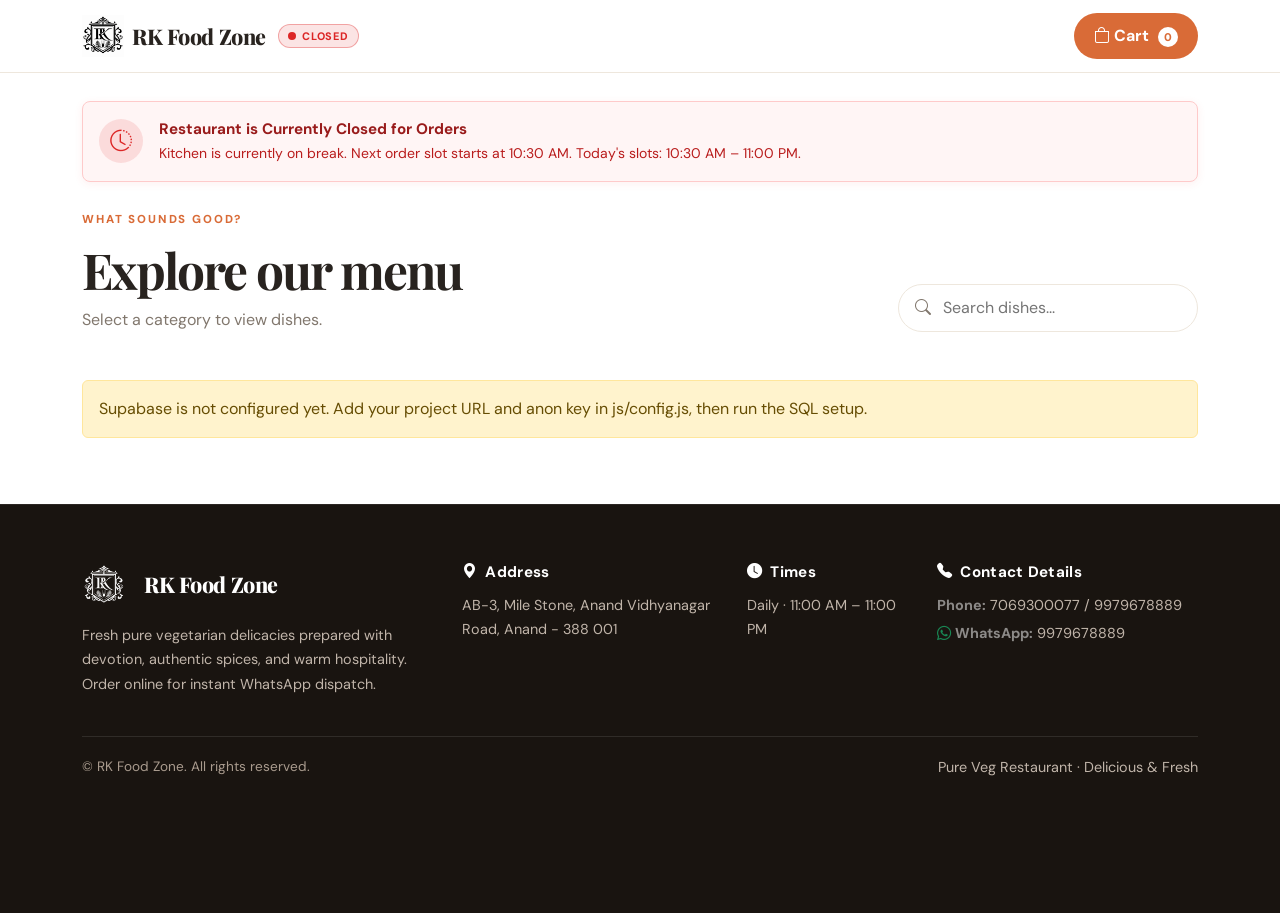
==== commit ff8beb8f: "feat: add slot-wise restaurant timings and category-wise discount management" ====
--- a/index.html
+++ b/index.html
@@ -1,313 +1,313 @@
-<!doctype html>
-<html lang="en">
-
-<head>
-  <meta charset="utf-8">
-  <meta name="viewport" content="width=device-width, initial-scale=1">
-  <meta name="description" content="Explore our menu and order directly through WhatsApp.">
-  <title>RK Food Zone | Fresh Pure Veg Food</title>
-  <link rel="icon" type="image/png" href="img/RK food_logo_black.png">
-  <link rel="apple-touch-icon" href="img/RK food_logo_black.png">
-  <link href="https://cdn.jsdelivr.net/npm/bootstrap@5.3.3/dist/css/bootstrap.min.css" rel="stylesheet">
-  <link href="https://cdn.jsdelivr.net/npm/bootstrap-icons@1.11.3/font/bootstrap-icons.min.css" rel="stylesheet">
-  <link rel="preconnect" href="https://fonts.googleapis.com">
-  <link rel="preconnect" href="https://fonts.gstatic.com" crossorigin>
-  <link
-    href="https://fonts.googleapis.com/css2?family=DM+Sans:wght@400;500;600;700&family=Playfair+Display:wght@600;700;800&display=swap"
-    rel="stylesheet">
-  <link rel="stylesheet" href="css/style.css">
-</head>
-
-<body>
-  <nav class="navbar sticky-top site-nav">
-    <div class="container d-flex align-items-center justify-content-between">
-      <div class="d-flex align-items-center gap-2">
-        <a class="navbar-brand brand d-flex align-items-center gap-2 m-0" href="#">
-          <img src="img/RK food_logo_black.png" alt="RK Food Zone" class="site-header-logo">
-          <span id="restaurantName" class="brand-text">RK Food Zone</span>
-        </a>
-        <div class="live-pill ms-1" id="navLivePill" title="Restaurant Status">
-          <span class="live-pulse-dot"></span>
-          <span class="live-text" id="navLiveText">LIVE</span>
-        </div>
-      </div>
-      <div class="nav-cart-wrap">
-        <button class="btn btn-brand position-relative" id="navCartBtn" aria-label="View Cart">
-          <i class="bi bi-bag me-1"></i><span class="d-none d-sm-inline">Cart</span> <span class="cart-count"
-            id="cartCount">0</span>
-        </button>
-      </div>
-    </div>
-  </nav>
-
-  <main>
-    <section class="section-space" id="menu">
-      <div class="container">
-        <!-- STORE CLOSED ALERT BANNER (If closed) -->
-        <div id="storeClosedBanner" class="store-closed-banner d-none mb-4 p-3 rounded-3">
-          <div class="d-flex align-items-center gap-3">
-            <div class="closed-banner-icon">
-              <i class="bi bi-clock-history"></i>
-            </div>
-            <div class="flex-grow-1">
-              <strong class="d-block closed-title">Restaurant is Currently Closed for Orders</strong>
-              <span class="small closed-subtitle" id="storeClosedBannerText">We are open daily from 11:00 AM to 11:00
-                PM.</span>
-            </div>
-          </div>
-        </div>
-
-        <div class="section-heading">
-          <div><span class="eyebrow">WHAT SOUNDS GOOD?</span>
-            <h2 id="menuSectionTitle">Explore our menu</h2>
-            <p id="menuSectionSubtitle">Select a category to view dishes.</p>
-          </div>
-          <div class="menu-search"><i class="bi bi-search"></i><input id="searchInput" type="search"
-              placeholder="Search dishes..." aria-label="Search dishes"></div>
-        </div>
-        <div id="discountBanner" class="discount-banner d-none mb-3"><i class="bi bi-tag-fill me-2"></i><span
-            id="discountBannerText"></span></div>
-
-        <!-- VIEW 1: LANDING PAGE MAIN CATEGORY CARDS -->
-        <div id="mainCategoriesView">
-          <div class="row g-3 g-md-4 mt-1" id="categoryCardsGrid">
-            <div class="col-12 text-center py-5">
-              <div class="spinner-border text-warning"></div>
-              <p class="mt-3 text-muted">Loading delicious categories...</p>
-            </div>
-          </div>
-        </div>
-
-        <!-- VIEW 2: CATEGORY ITEMS & SUB-CATEGORIES -->
-        <div id="categoryItemsView" class="d-none">
-          <div class="d-flex align-items-center justify-content-between mb-3 pb-2 border-bottom flex-wrap gap-2">
-            <button class="btn btn-outline-dark btn-sm rounded-pill px-3 fw-bold" id="backToCategoriesBtn">
-              <i class="bi bi-arrow-left me-1"></i>All Categories
-            </button>
-            <div class="d-flex align-items-center gap-2">
-              <span class="badge bg-orange text-white fs-6 py-1 px-3 rounded-pill"
-                id="activeCategoryBadge">Category</span>
-              <span class="small text-muted" id="activeCategoryItemCount"></span>
-            </div>
-          </div>
-
-          <!-- Sub-Category Filter Chips -->
-          <div class="sub-filter-row mb-3 d-none" id="subCategoryFilters"></div>
-
-          <!-- Dishes Grid -->
-          <div class="row g-3 g-md-4 mt-1" id="menuGrid"></div>
-
-          <!-- Empty State -->
-          <div id="menuEmpty" class="empty-state d-none">
-            <i class="bi bi-search"></i>
-            <h3>No dishes found</h3>
-            <p>Try another search or select a different category.</p>
-            <button class="btn btn-outline-brand btn-sm mt-2" id="emptyBackBtn">
-              <i class="bi bi-arrow-left me-1"></i>Back to Categories
-            </button>
-          </div>
-        </div>
-
-        <div id="menuError" class="alert alert-warning d-none mt-4">Menu could not be loaded. Please check the
-          Supabase setup and refresh.</div>
-      </div>
-    </section>
-  </main>
-
-  <footer class="site-footer" id="contact">
-    <div class="container py-5">
-      <div class="row g-4">
-        <!-- Brand column -->
-        <div class="col-lg-4 col-md-6">
-          <a class="navbar-brand brand text-white d-inline-flex align-items-center mb-3" href="#">
-            <img src="img/RK food_logo_white.png" alt="RK Food Zone" class="footer-logo me-2">
-            <span id="footerRestaurantName" class="brand-text text-white">RK Food Zone</span>
-          </a>
-          <p class="footer-muted">Fresh pure vegetarian delicacies prepared with devotion, authentic spices, and warm
-            hospitality. Order online for instant WhatsApp dispatch.</p>
-        </div>
-
-        <!-- Address column -->
-        <div class="col-lg-3 col-md-6">
-          <h6 class="footer-heading"><i class="bi bi-geo-alt-fill text-orange me-2"></i>Address</h6>
-          <p class="footer-muted" id="footerAddress">AB-3, Mile Stone, Anand Vidhyanagar Road, Anand - 388 001</p>
-        </div>
-
-        <!-- Times column -->
-        <div class="col-lg-2 col-md-6">
-          <h6 class="footer-heading"><i class="bi bi-clock-fill text-orange me-2"></i>Times</h6>
-          <p class="footer-muted" id="footerHours">Daily · 11:00 AM – 11:00 PM</p>
-        </div>
-
-        <!-- Contact details column -->
-        <div class="col-lg-3 col-md-6">
-          <h6 class="footer-heading"><i class="bi bi-telephone-fill text-orange me-2"></i>Contact Details</h6>
-          <p class="footer-muted mb-1"><strong class="text-white-50">Phone:</strong> <span id="footerPhone">7069300077 /
-              9979678889</span></p>
-          <p class="footer-muted mb-0"><strong class="text-white-50"><i
-                class="bi bi-whatsapp text-success me-1"></i>WhatsApp:</strong> <span
-              id="footerWhatsapp">9979678889</span></p>
-        </div>
-      </div>
-
-      <div class="footer-bottom">
-        <div class="d-flex justify-content-between align-items-center flex-wrap gap-2">
-          <span>© <span id="year"></span> <span id="footerNameBottom">RK Food Zone</span>. All rights reserved.</span>
-          <span class="small footer-muted">Pure Veg Restaurant · Delicious &amp; Fresh</span>
-        </div>
-      </div>
-    </div>
-  </footer>
-
-  <div class="mobile-cart-bar d-none" id="mobileCartBar">
-    <div><strong id="mobileCartItems">0 items</strong><small id="mobileCartTotal">₹0</small></div><button
-      class="btn btn-brand" id="mobileCartBtn">View cart <i class="bi bi-arrow-right ms-2"></i></button>
-  </div>
-
-  <div class="offcanvas offcanvas-end cart-panel" tabindex="-1" id="cartCanvas" aria-labelledby="cartTitle">
-    <div class="offcanvas-header">
-      <div class="d-flex align-items-center gap-2">
-        <img src="img/RK food_logo_black.png" alt="RK Food Zone"
-          style="height: 32px; width: auto; object-fit: contain;">
-        <div>
-          <span class="eyebrow mb-0">YOUR SELECTION</span>
-          <h5 class="offcanvas-title mb-0" id="cartTitle">Your cart</h5>
-        </div>
-      </div>
-      <button type="button" class="btn-close" data-bs-dismiss="offcanvas" aria-label="Close"></button>
-    </div>
-    <div class="offcanvas-body d-flex flex-column">
-      <div id="cartItems" class="flex-grow-1"></div>
-      <div class="cart-summary">
-        <div class="d-flex justify-content-between mb-2"><span>Subtotal</span><strong id="cartSubtotal">₹0</strong>
-        </div>
-        <div class="d-flex justify-content-between text-success mb-2 d-none" id="cartDiscountRow"><span
-            id="cartDiscountLabel">Discount</span><strong id="cartDiscount">-₹0</strong></div>
-        <div class="d-flex justify-content-between mb-3"><span>Delivery</span><strong id="cartDelivery">₹0</strong>
-        </div>
-        <div class="d-flex justify-content-between cart-total"><span>Total</span><strong id="cartTotal">₹0</strong>
-        </div>
-        <div id="cartDiscountNote" class="small text-success mt-1 d-none"></div>
-
-        <!-- STORE CLOSED NOTICE IN CART -->
-        <div id="cartClosedNotice" class="cart-closed-box d-none mt-3 p-3 rounded-3 text-center">
-          <i class="bi bi-clock-history text-danger fs-3 d-block mb-1"></i>
-          <strong class="d-block text-danger fs-6">Restaurant is Closed Now</strong>
-          <div class="small text-muted mt-1" id="cartClosedMessage">We are not accepting orders at this time.</div>
-        </div>
-
-        <button class="btn btn-brand w-100 mt-3" id="checkoutBtn">Continue to checkout <i
-            class="bi bi-arrow-right ms-2"></i></button>
-        <small class="text-muted d-block mt-2">Final order is sent to the restaurant through WhatsApp.</small>
-      </div>
-    </div>
-  </div>
-
-  <div class="modal fade" id="checkoutModal" tabindex="-1" aria-hidden="true">
-    <div class="modal-dialog modal-dialog-centered modal-lg modal-dialog-scrollable">
-      <div class="modal-content checkout-modal">
-        <div class="modal-header">
-          <div class="d-flex align-items-center gap-2">
-            <img src="img/RK food_logo_black.png" alt="RK Food Zone"
-              style="height: 32px; width: auto; object-fit: contain;">
-            <div>
-              <span class="eyebrow mb-0">ALMOST THERE</span>
-              <h5 class="modal-title mb-0">Your delivery details</h5>
-            </div>
-          </div>
-          <button type="button" class="btn-close" data-bs-dismiss="modal" aria-label="Close"></button>
-        </div>
-        <div class="modal-body">
-          <form id="checkoutForm" novalidate>
-            <div class="row g-3">
-              <div class="col-md-6"><label class="form-label" for="customerName">Full name *</label><input
-                  class="form-control" id="customerName" required maxlength="80" autocomplete="name">
-                <div class="invalid-feedback">Enter your name.</div>
-              </div>
-              <div class="col-md-6"><label class="form-label" for="customerPhone">Mobile number *</label><input
-                  class="form-control" id="customerPhone" required inputmode="numeric" maxlength="10"
-                  pattern="[6-9][0-9]{9}" autocomplete="tel">
-                <div class="invalid-feedback">Enter a valid 10-digit Indian mobile number.</div>
-              </div>
-              <div class="col-12"><label class="form-label" for="customerAddress">Complete delivery address
-                  *</label><textarea class="form-control" id="customerAddress" rows="2" required maxlength="400"
-                  autocomplete="street-address"></textarea>
-                <div class="invalid-feedback">Enter your delivery address.</div>
-              </div>
-              <div class="col-md-6"><label class="form-label" for="customerArea">Area / locality</label><input
-                  class="form-control" id="customerArea" maxlength="100"></div>
-              <div class="col-md-6"><label class="form-label" for="customerCity">City</label><input class="form-control"
-                  id="customerCity" maxlength="80"></div>
-              <div class="col-12"><label class="form-label" for="customerNotes">Order notes
-                  (optional)</label><textarea class="form-control" id="customerNotes" rows="2" maxlength="300"
-                  placeholder="Less spicy, no onions..."></textarea></div>
-            </div>
-            <div class="checkout-disclaimer mt-4"><i class="bi bi-shield-check me-2"></i>Your details and order
-              summary will be transferred to the restaurant's WhatsApp chat. You must press Send in WhatsApp to
-              submit the order.</div>
-
-            <!-- BOLD COD AVAILABLE BANNER -->
-            <div class="cod-banner my-3 p-3 rounded-3 text-center">
-              <i class="bi bi-cash-stack me-2 fs-5"></i>
-              <strong class="d-inline-block fs-6">CASH ON DELIVERY (COD) IS AVAILABLE!</strong>
-              <div class="small mt-1 text-muted">You can pay with cash or scan QR when your order is delivered.</div>
-            </div>
-
-            <!-- PAYMENT QR CODE BOX -->
-            <div class="payment-qr-card my-3 p-3 text-center border rounded-3 bg-light" id="paymentQrBox">
-              <div class="fw-bold mb-1 text-dark"><i class="bi bi-qr-code-scan me-1 text-orange"></i>Pay Online via UPI
-                QR Code</div>
-              <div class="small text-muted mb-2">Google Pay · PhonePe · Paytm · BHIM · Any UPI App</div>
-              <div class="qr-wrapper d-inline-block p-2 bg-white rounded-3 shadow-sm border mb-2">
-                <img id="checkoutQrImg" src="" alt="UPI Payment QR Code"
-                  style="width: 160px; height: 160px; object-fit: contain;">
-              </div>
-              <div class="small text-muted">UPI ID: <strong id="checkoutUpiIdText"></strong></div>
-              <div class="small fw-bold text-success mt-1" id="checkoutQrAmount"></div>
-            </div>
-
-            <div class="order-review mt-4" id="checkoutReview"></div>
-            <button class="btn btn-brand w-100 mt-4" type="submit"><i class="bi bi-whatsapp me-2"></i>Continue to
-              WhatsApp</button>
-          </form>
-        </div>
-      </div>
-    </div>
-  </div>
-
-  <!-- STORE CLOSED WARNING MODAL (Shown before user enters personal details) -->
-  <div class="modal fade" id="storeClosedModal" tabindex="-1" aria-hidden="true">
-    <div class="modal-dialog modal-dialog-centered">
-      <div class="modal-content text-center p-4 rounded-4 shadow border-0">
-        <div class="modal-body p-2">
-          <div class="closed-modal-icon mb-3">
-            <span class="closed-modal-circle">
-              <i class="bi bi-clock-history"></i>
-            </span>
-          </div>
-          <h4 class="fw-bold text-dark mb-2">Restaurant is Closed Now</h4>
-          <p class="text-muted mb-4 fs-6" id="storeClosedModalText">
-            We are currently not accepting orders. Please visit us during our operating hours.
-          </p>
-          <button type="button" class="btn btn-brand px-4 py-2 rounded-pill fw-bold" data-bs-dismiss="modal">
-            <i class="bi bi-arrow-left me-1"></i> Back to Menu
-          </button>
-        </div>
-      </div>
-    </div>
-  </div>
-
-  <div class="toast-container position-fixed bottom-0 end-0 p-3" id="siteToastContainer">
-    <div id="siteToast" class="toast" role="status">
-      <div class="toast-body"><i class="bi bi-check-circle-fill text-success me-2"></i><span id="toastMessage">Added to
-          cart</span></div>
-    </div>
-  </div>
-
-  <script src="https://cdn.jsdelivr.net/npm/@supabase/supabase-js@2"></script>
-  <script src="https://cdn.jsdelivr.net/npm/bootstrap@5.3.3/dist/js/bootstrap.bundle.min.js"></script>
-  <script src="js/config.js"></script>
-  <script src="js/store.js"></script>
-</body>
-
+<!doctype html>
+<html lang="en">
+
+<head>
+  <meta charset="utf-8">
+  <meta name="viewport" content="width=device-width, initial-scale=1">
+  <meta name="description" content="Explore our menu and order directly through WhatsApp.">
+  <title>RK Food Zone | Fresh Pure Veg Food</title>
+  <link rel="icon" type="image/png" href="img/RK food_logo_black.png">
+  <link rel="apple-touch-icon" href="img/RK food_logo_black.png">
+  <link href="https://cdn.jsdelivr.net/npm/bootstrap@5.3.3/dist/css/bootstrap.min.css" rel="stylesheet">
+  <link href="https://cdn.jsdelivr.net/npm/bootstrap-icons@1.11.3/font/bootstrap-icons.min.css" rel="stylesheet">
+  <link rel="preconnect" href="https://fonts.googleapis.com">
+  <link rel="preconnect" href="https://fonts.gstatic.com" crossorigin>
+  <link
+    href="https://fonts.googleapis.com/css2?family=DM+Sans:wght@400;500;600;700&family=Playfair+Display:wght@600;700;800&display=swap"
+    rel="stylesheet">
+  <link rel="stylesheet" href="css/style.css">
+</head>
+
+<body>
+  <nav class="navbar sticky-top site-nav">
+    <div class="container d-flex align-items-center justify-content-between">
+      <div class="d-flex align-items-center gap-2">
+        <a class="navbar-brand brand d-flex align-items-center gap-2 m-0" href="#">
+          <img src="img/RK food_logo_black.png" alt="RK Food Zone" class="site-header-logo">
+          <span id="restaurantName" class="brand-text">RK Food Zone</span>
+        </a>
+        <div class="live-pill ms-1" id="navLivePill" title="Restaurant Status">
+          <span class="live-pulse-dot"></span>
+          <span class="live-text" id="navLiveText">LIVE</span>
+        </div>
+      </div>
+      <div class="nav-cart-wrap">
+        <button class="btn btn-brand position-relative" id="navCartBtn" aria-label="View Cart">
+          <i class="bi bi-bag me-1"></i><span class="d-none d-sm-inline">Cart</span> <span class="cart-count"
+            id="cartCount">0</span>
+        </button>
+      </div>
+    </div>
+  </nav>
+
+  <main>
+    <section class="section-space" id="menu">
+      <div class="container">
+        <!-- STORE CLOSED ALERT BANNER (If closed) -->
+        <div id="storeClosedBanner" class="store-closed-banner d-none mb-4 p-3 rounded-3">
+          <div class="d-flex align-items-center gap-3">
+            <div class="closed-banner-icon">
+              <i class="bi bi-clock-history"></i>
+            </div>
+            <div class="flex-grow-1">
+              <strong class="d-block closed-title">Restaurant is Currently Closed for Orders</strong>
+              <span class="small closed-subtitle" id="storeClosedBannerText">We are open daily from 11:00 AM to 11:00
+                PM.</span>
+            </div>
+          </div>
+        </div>
+
+        <div class="section-heading">
+          <div><span class="eyebrow">WHAT SOUNDS GOOD?</span>
+            <h2 id="menuSectionTitle">Explore our menu</h2>
+            <p id="menuSectionSubtitle">Select a category to view dishes.</p>
+          </div>
+          <div class="menu-search"><i class="bi bi-search"></i><input id="searchInput" type="search"
+              placeholder="Search dishes..." aria-label="Search dishes"></div>
+        </div>
+        <div id="discountBanner" class="discount-banner d-none mb-3"><i class="bi bi-tag-fill me-2"></i><span
+            id="discountBannerText"></span></div>
+
+        <!-- VIEW 1: LANDING PAGE MAIN CATEGORY CARDS -->
+        <div id="mainCategoriesView">
+          <div class="row g-3 g-md-4 mt-1" id="categoryCardsGrid">
+            <div class="col-12 text-center py-5">
+              <div class="spinner-border text-warning"></div>
+              <p class="mt-3 text-muted">Loading delicious categories...</p>
+            </div>
+          </div>
+        </div>
+
+        <!-- VIEW 2: CATEGORY ITEMS & SUB-CATEGORIES -->
+        <div id="categoryItemsView" class="d-none">
+          <div class="d-flex align-items-center justify-content-between mb-3 pb-2 border-bottom flex-wrap gap-2">
+            <button class="btn btn-outline-dark btn-sm rounded-pill px-3 fw-bold" id="backToCategoriesBtn">
+              <i class="bi bi-arrow-left me-1"></i>All Categories
+            </button>
+            <div class="d-flex align-items-center gap-2">
+              <span class="badge bg-orange text-white fs-6 py-1 px-3 rounded-pill"
+                id="activeCategoryBadge">Category</span>
+              <span class="small text-muted" id="activeCategoryItemCount"></span>
+            </div>
+          </div>
+
+          <!-- Sub-Category Filter Chips -->
+          <div class="sub-filter-row mb-3 d-none" id="subCategoryFilters"></div>
+
+          <!-- Dishes Grid -->
+          <div class="row g-3 g-md-4 mt-1" id="menuGrid"></div>
+
+          <!-- Empty State -->
+          <div id="menuEmpty" class="empty-state d-none">
+            <i class="bi bi-search"></i>
+            <h3>No dishes found</h3>
+            <p>Try another search or select a different category.</p>
+            <button class="btn btn-outline-brand btn-sm mt-2" id="emptyBackBtn">
+              <i class="bi bi-arrow-left me-1"></i>Back to Categories
+            </button>
+          </div>
+        </div>
+
+        <div id="menuError" class="alert alert-warning d-none mt-4">Menu could not be loaded. Please check the
+          Supabase setup and refresh.</div>
+      </div>
+    </section>
+  </main>
+
+  <footer class="site-footer" id="contact">
+    <div class="container py-5">
+      <div class="row g-4">
+        <!-- Brand column -->
+        <div class="col-lg-4 col-md-6">
+          <a class="navbar-brand brand text-white d-inline-flex align-items-center mb-3" href="#">
+            <img src="img/RK food_logo_white.png" alt="RK Food Zone" class="footer-logo me-2">
+            <span id="footerRestaurantName" class="brand-text text-white">RK Food Zone</span>
+          </a>
+          <p class="footer-muted">Fresh pure vegetarian delicacies prepared with devotion, authentic spices, and warm
+            hospitality. Order online for instant WhatsApp dispatch.</p>
+        </div>
+
+        <!-- Address column -->
+        <div class="col-lg-3 col-md-6">
+          <h6 class="footer-heading"><i class="bi bi-geo-alt-fill text-orange me-2"></i>Address</h6>
+          <p class="footer-muted" id="footerAddress">AB-3, Mile Stone, Anand Vidhyanagar Road, Anand - 388 001</p>
+        </div>
+
+        <!-- Times column -->
+        <div class="col-lg-2 col-md-6">
+          <h6 class="footer-heading"><i class="bi bi-clock-fill text-orange me-2"></i>Times</h6>
+          <p class="footer-muted" id="footerHours">Daily · 11:00 AM – 11:00 PM</p>
+        </div>
+
+        <!-- Contact details column -->
+        <div class="col-lg-3 col-md-6">
+          <h6 class="footer-heading"><i class="bi bi-telephone-fill text-orange me-2"></i>Contact Details</h6>
+          <p class="footer-muted mb-1"><strong class="text-white-50">Phone:</strong> <span id="footerPhone">7069300077 /
+              9979678889</span></p>
+          <p class="footer-muted mb-0"><strong class="text-white-50"><i
+                class="bi bi-whatsapp text-success me-1"></i>WhatsApp:</strong> <span
+              id="footerWhatsapp">9979678889</span></p>
+        </div>
+      </div>
+
+      <div class="footer-bottom">
+        <div class="d-flex justify-content-between align-items-center flex-wrap gap-2">
+          <span>© <span id="year"></span> <span id="footerNameBottom">RK Food Zone</span>. All rights reserved.</span>
+          <span class="small footer-muted">Pure Veg Restaurant · Delicious &amp; Fresh</span>
+        </div>
+      </div>
+    </div>
+  </footer>
+
+  <div class="mobile-cart-bar d-none" id="mobileCartBar">
+    <div><strong id="mobileCartItems">0 items</strong><small id="mobileCartTotal">₹0</small></div><button
+      class="btn btn-brand" id="mobileCartBtn">View cart <i class="bi bi-arrow-right ms-2"></i></button>
+  </div>
+
+  <div class="offcanvas offcanvas-end cart-panel" tabindex="-1" id="cartCanvas" aria-labelledby="cartTitle">
+    <div class="offcanvas-header">
+      <div class="d-flex align-items-center gap-2">
+        <img src="img/RK food_logo_black.png" alt="RK Food Zone"
+          style="height: 32px; width: auto; object-fit: contain;">
+        <div>
+          <span class="eyebrow mb-0">YOUR SELECTION</span>
+          <h5 class="offcanvas-title mb-0" id="cartTitle">Your cart</h5>
+        </div>
+      </div>
+      <button type="button" class="btn-close" data-bs-dismiss="offcanvas" aria-label="Close"></button>
+    </div>
+    <div class="offcanvas-body d-flex flex-column">
+      <div id="cartItems" class="flex-grow-1"></div>
+      <div class="cart-summary">
+        <div class="d-flex justify-content-between mb-2"><span>Subtotal</span><strong id="cartSubtotal">₹0</strong>
+        </div>
+        <div class="d-flex justify-content-between text-success mb-2 d-none" id="cartDiscountRow"><span
+            id="cartDiscountLabel">Discount</span><strong id="cartDiscount">-₹0</strong></div>
+        <div class="d-flex justify-content-between mb-3"><span>Delivery</span><strong id="cartDelivery">₹0</strong>
+        </div>
+        <div class="d-flex justify-content-between cart-total"><span>Total</span><strong id="cartTotal">₹0</strong>
+        </div>
+        <div id="cartDiscountNote" class="small text-success mt-1 d-none"></div>
+
+        <!-- STORE CLOSED NOTICE IN CART -->
+        <div id="cartClosedNotice" class="cart-closed-box d-none mt-3 p-3 rounded-3 text-center">
+          <i class="bi bi-clock-history text-danger fs-3 d-block mb-1"></i>
+          <strong class="d-block text-danger fs-6">Restaurant is Closed Now</strong>
+          <div class="small text-muted mt-1" id="cartClosedMessage">We are not accepting orders at this time.</div>
+        </div>
+
+        <button class="btn btn-brand w-100 mt-3" id="checkoutBtn">Continue to checkout <i
+            class="bi bi-arrow-right ms-2"></i></button>
+        <small class="text-muted d-block mt-2">Final order is sent to the restaurant through WhatsApp.</small>
+      </div>
+    </div>
+  </div>
+
+  <div class="modal fade" id="checkoutModal" tabindex="-1" aria-hidden="true">
+    <div class="modal-dialog modal-dialog-centered modal-lg modal-dialog-scrollable">
+      <div class="modal-content checkout-modal">
+        <div class="modal-header">
+          <div class="d-flex align-items-center gap-2">
+            <img src="img/RK food_logo_black.png" alt="RK Food Zone"
+              style="height: 32px; width: auto; object-fit: contain;">
+            <div>
+              <span class="eyebrow mb-0">ALMOST THERE</span>
+              <h5 class="modal-title mb-0">Your delivery details</h5>
+            </div>
+          </div>
+          <button type="button" class="btn-close" data-bs-dismiss="modal" aria-label="Close"></button>
+        </div>
+        <div class="modal-body">
+          <form id="checkoutForm" novalidate>
+            <div class="row g-3">
+              <div class="col-md-6"><label class="form-label" for="customerName">Full name *</label><input
+                  class="form-control" id="customerName" required maxlength="80" autocomplete="name">
+                <div class="invalid-feedback">Enter your name.</div>
+              </div>
+              <div class="col-md-6"><label class="form-label" for="customerPhone">Mobile number *</label><input
+                  class="form-control" id="customerPhone" required inputmode="numeric" maxlength="10"
+                  pattern="[6-9][0-9]{9}" autocomplete="tel">
+                <div class="invalid-feedback">Enter a valid 10-digit Indian mobile number.</div>
+              </div>
+              <div class="col-12"><label class="form-label" for="customerAddress">Complete delivery address
+                  *</label><textarea class="form-control" id="customerAddress" rows="2" required maxlength="400"
+                  autocomplete="street-address"></textarea>
+                <div class="invalid-feedback">Enter your delivery address.</div>
+              </div>
+              <div class="col-md-6"><label class="form-label" for="customerArea">Area / locality</label><input
+                  class="form-control" id="customerArea" maxlength="100"></div>
+              <div class="col-md-6"><label class="form-label" for="customerCity">City</label><input class="form-control"
+                  id="customerCity" maxlength="80"></div>
+              <div class="col-12"><label class="form-label" for="customerNotes">Order notes
+                  (optional)</label><textarea class="form-control" id="customerNotes" rows="2" maxlength="300"
+                  placeholder="Less spicy, no onions..."></textarea></div>
+            </div>
+            <div class="checkout-disclaimer mt-4"><i class="bi bi-shield-check me-2"></i>Your details and order
+              summary will be transferred to the restaurant's WhatsApp chat. You must press Send in WhatsApp to
+              submit the order.</div>
+
+            <!-- BOLD COD AVAILABLE BANNER -->
+            <div class="cod-banner my-3 p-3 rounded-3 text-center">
+              <i class="bi bi-cash-stack me-2 fs-5"></i>
+              <strong class="d-inline-block fs-6">CASH ON DELIVERY (COD) IS AVAILABLE!</strong>
+              <div class="small mt-1 text-muted">You can pay with cash or scan QR when your order is delivered.</div>
+            </div>
+
+            <!-- PAYMENT QR CODE BOX -->
+            <div class="payment-qr-card my-3 p-3 text-center border rounded-3 bg-light" id="paymentQrBox">
+              <div class="fw-bold mb-1 text-dark"><i class="bi bi-qr-code-scan me-1 text-orange"></i>Pay Online via UPI
+                QR Code</div>
+              <div class="small text-muted mb-2">Google Pay · PhonePe · Paytm · BHIM · Any UPI App</div>
+              <div class="qr-wrapper d-inline-block p-2 bg-white rounded-3 shadow-sm border mb-2">
+                <img id="checkoutQrImg" src="" alt="UPI Payment QR Code"
+                  style="width: 160px; height: 160px; object-fit: contain;">
+              </div>
+              <div class="small text-muted">UPI ID: <strong id="checkoutUpiIdText"></strong></div>
+              <div class="small fw-bold text-success mt-1" id="checkoutQrAmount"></div>
+            </div>
+
+            <div class="order-review mt-4" id="checkoutReview"></div>
+            <button class="btn btn-brand w-100 mt-4" type="submit"><i class="bi bi-whatsapp me-2"></i>Continue to
+              WhatsApp</button>
+          </form>
+        </div>
+      </div>
+    </div>
+  </div>
+
+  <!-- STORE CLOSED WARNING MODAL (Shown before user enters personal details) -->
+  <div class="modal fade" id="storeClosedModal" tabindex="-1" aria-hidden="true">
+    <div class="modal-dialog modal-dialog-centered">
+      <div class="modal-content text-center p-4 rounded-4 shadow border-0">
+        <div class="modal-body p-2">
+          <div class="closed-modal-icon mb-3">
+            <span class="closed-modal-circle">
+              <i class="bi bi-clock-history"></i>
+            </span>
+          </div>
+          <h4 class="fw-bold text-dark mb-2">Restaurant is Closed Now</h4>
+          <p class="text-muted mb-4 fs-6" id="storeClosedModalText">
+            We are currently not accepting orders. Please visit us during our operating hours.
+          </p>
+          <button type="button" class="btn btn-brand px-4 py-2 rounded-pill fw-bold" data-bs-dismiss="modal">
+            <i class="bi bi-arrow-left me-1"></i> Back to Menu
+          </button>
+        </div>
+      </div>
+    </div>
+  </div>
+
+  <div class="toast-container position-fixed bottom-0 end-0 p-3" id="siteToastContainer">
+    <div id="siteToast" class="toast" role="status">
+      <div class="toast-body"><i class="bi bi-check-circle-fill text-success me-2"></i><span id="toastMessage">Added to
+          cart</span></div>
+    </div>
+  </div>
+
+  <script src="https://cdn.jsdelivr.net/npm/@supabase/supabase-js@2"></script>
+  <script src="https://cdn.jsdelivr.net/npm/bootstrap@5.3.3/dist/js/bootstrap.bundle.min.js"></script>
+  <script src="js/config.js"></script>
+  <script src="js/store.js"></script>
+</body>
+
 </html>
